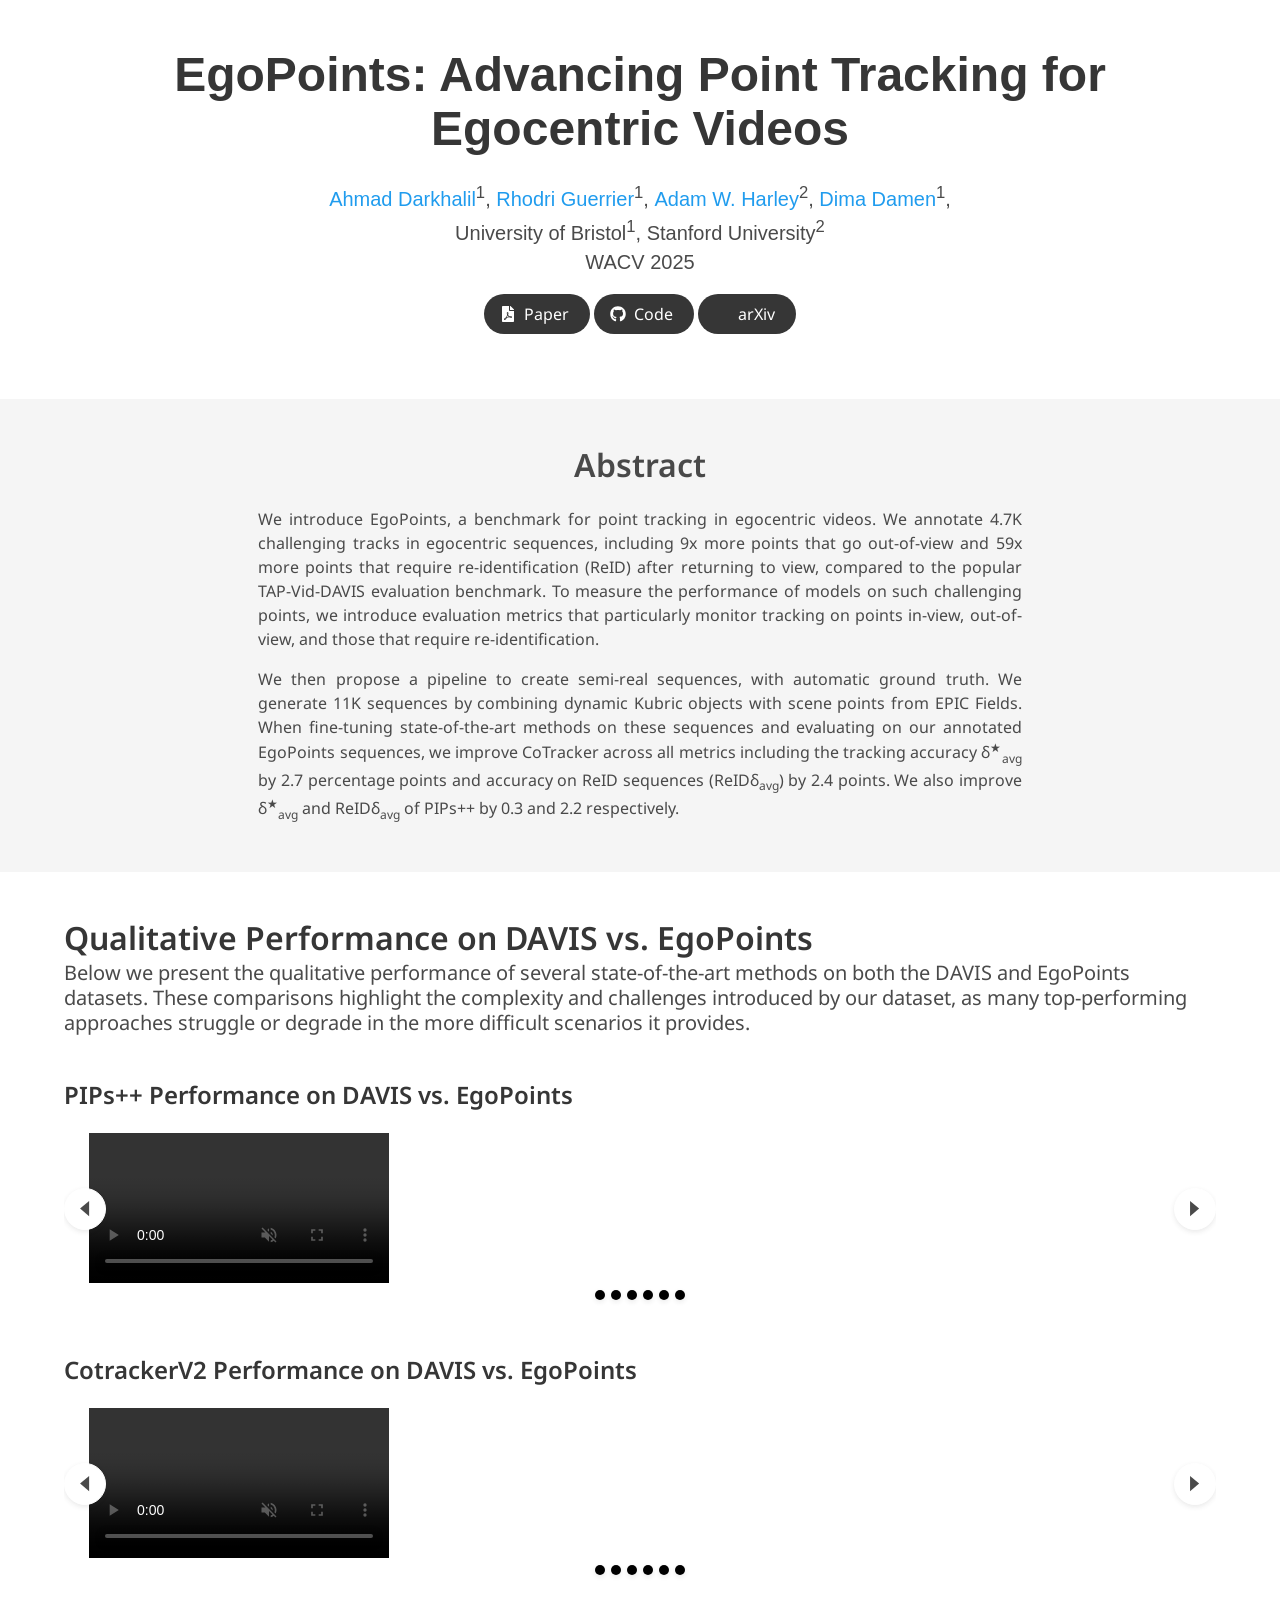
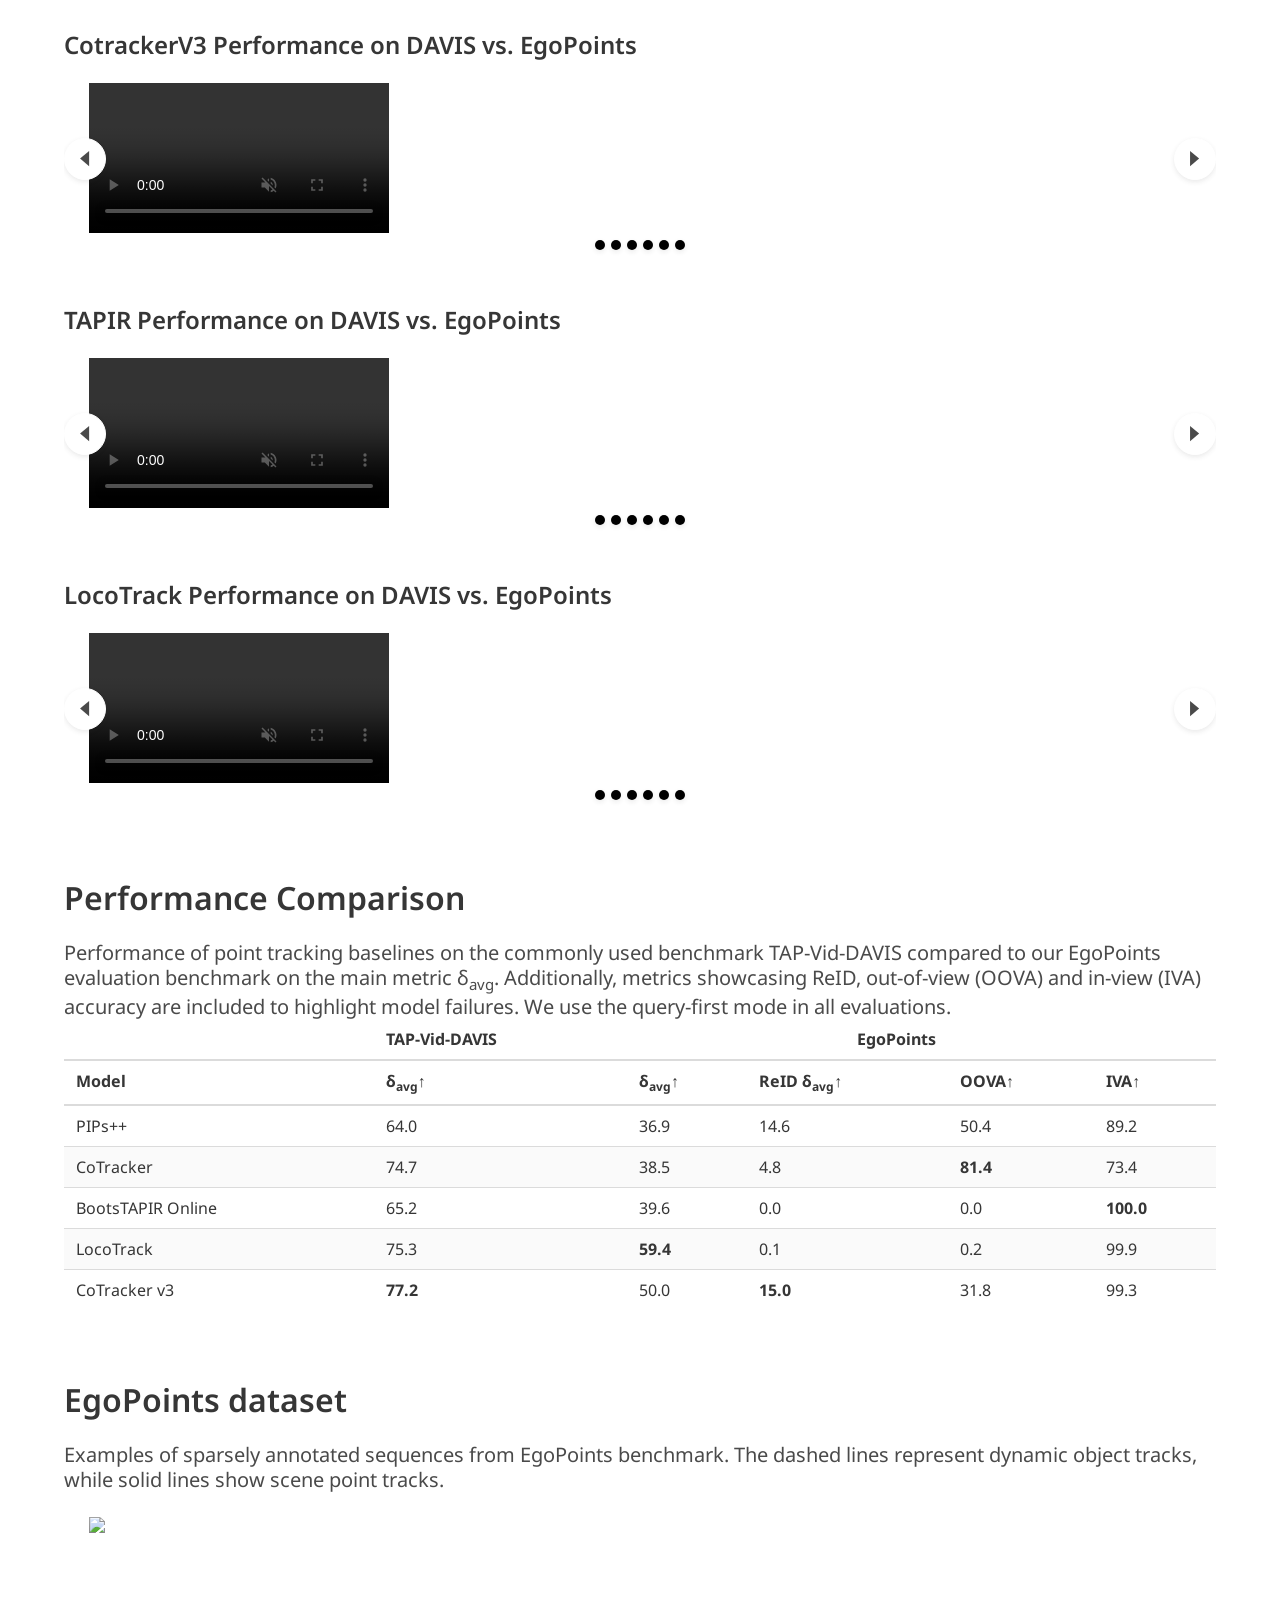
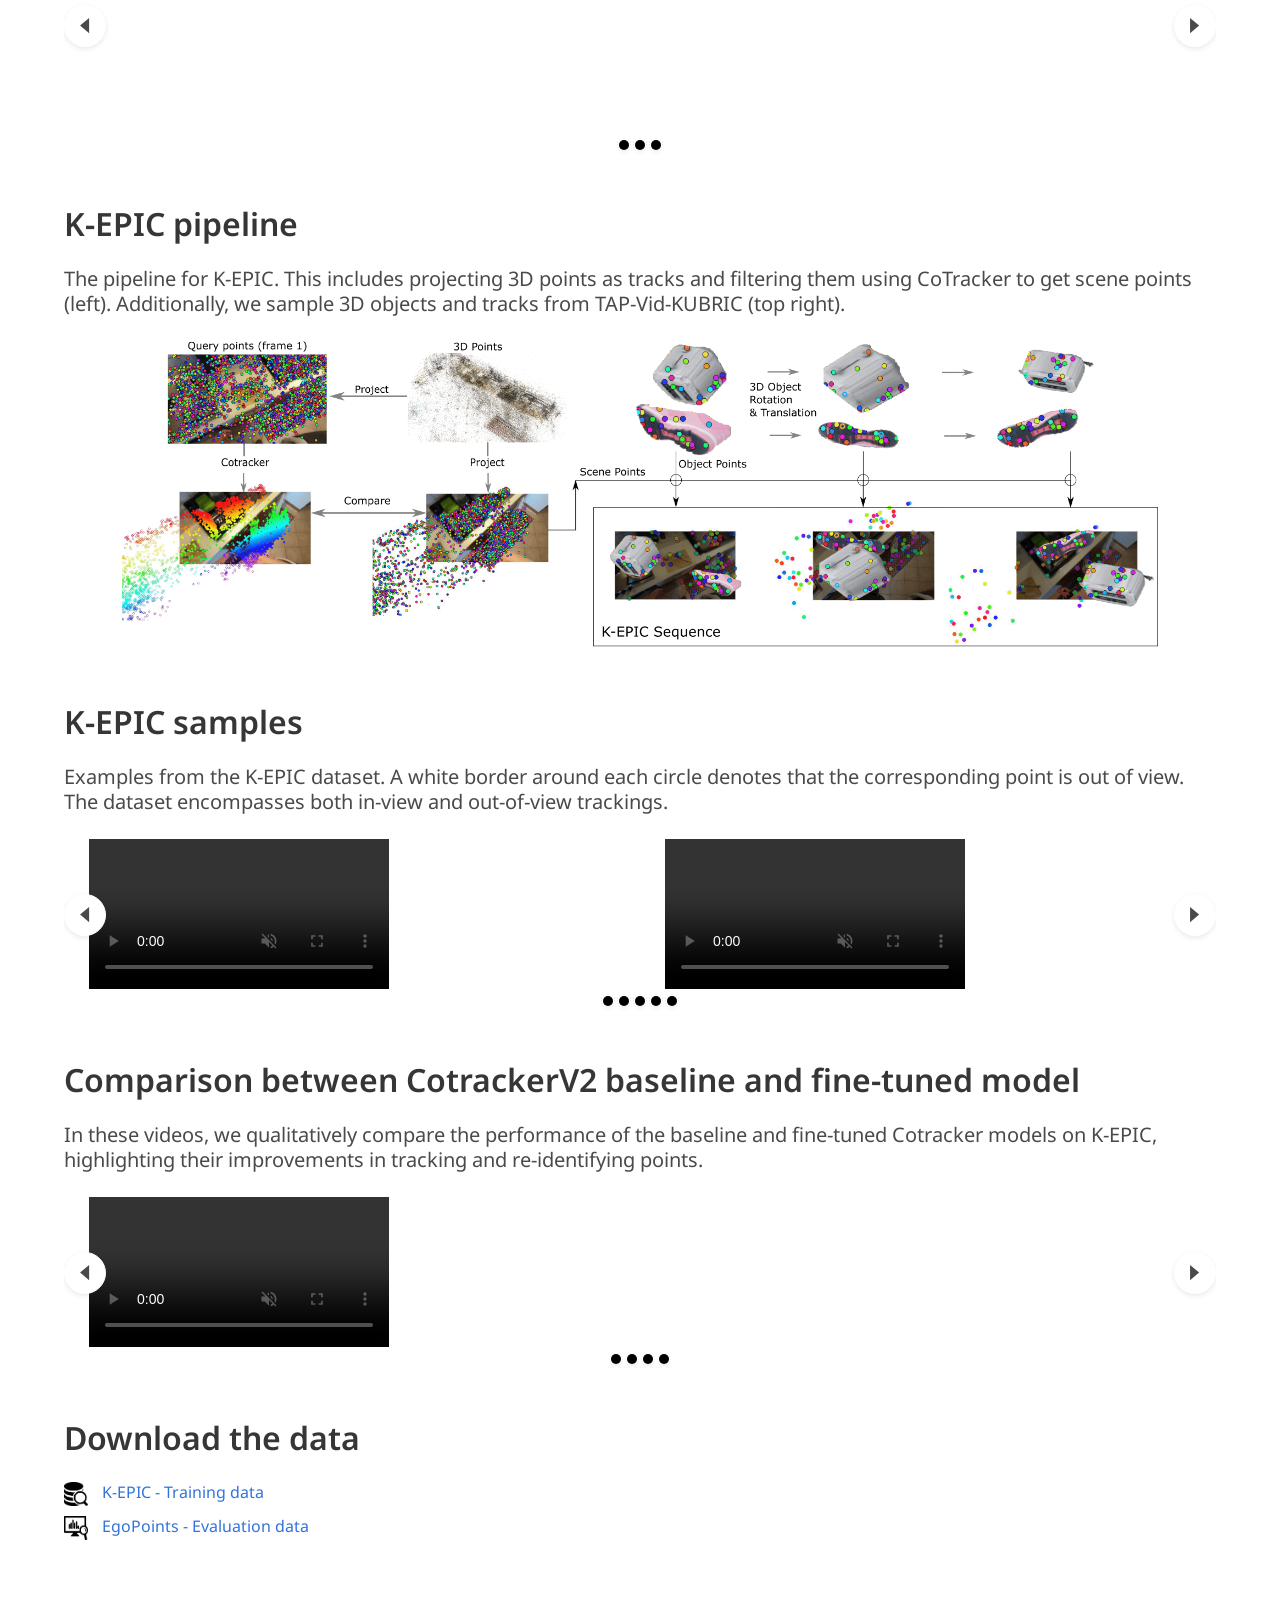
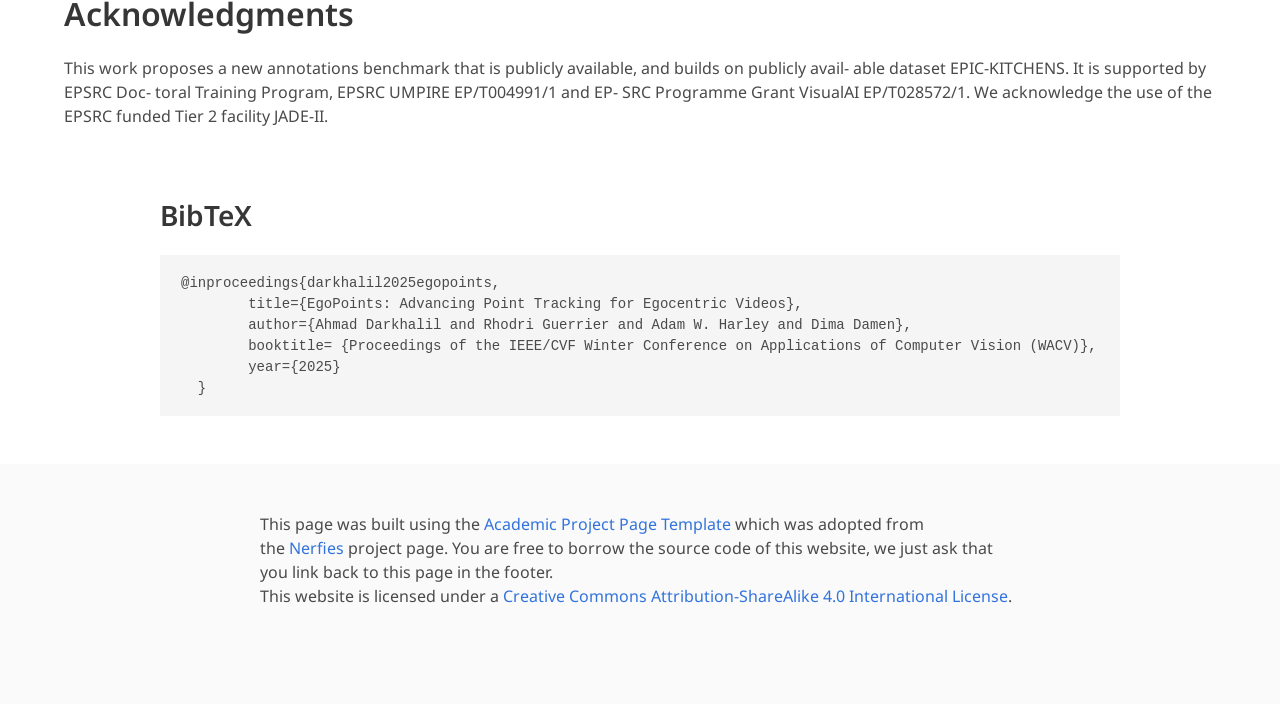
==== EgoPoints/index.html @ 786dda0e "Update index.html" ====
<!DOCTYPE html>
<html>
<head>
  <meta charset="utf-8">
  <!-- Meta tags for social media banners, these should be filled in appropriatly as they are your "business card" -->
  <!-- Replace the content tag with appropriate information -->
  <meta name="description" content="EgoPoints introduces a benchmark for point tracking in egocentric videos with challenging annotations, innovative evaluation metrics, and improved tracking accuracy.">
  <meta property="og:title" content="EgoPoints: Advancing Point Tracking for Egocentric Videos"/>
  <meta property="og:description" content="EgoPoints is a benchmark for point tracking in egocentric videos, featuring 4.7K annotated tracks, 11K semi-real sequences, and performance improvements for state-of-the-art methods."/>
  <meta property="og:url" content="https://ahmaddarkhalil.github.io/EgoPoints/"/>
  <meta property="og:image" content="static/images/figure1.png"/> <!-- Replace with your image URL -->
  
  <!-- Path to banner image, should be in the path listed below. Optimal dimenssions are 1200X630-->
  <meta property="og:image" content="static/image/your_banner_image.png" />
  <meta property="og:image:width" content="1200"/>
  <meta property="og:image:height" content="630"/>


  <meta name="twitter:title" content="TWITTER BANNER TITLE META TAG">
  <meta name="twitter:description" content="TWITTER BANNER DESCRIPTION META TAG">
  <!-- Path to banner image, should be in the path listed below. Optimal dimenssions are 1200X600-->
  <meta name="twitter:image" content="static/images/your_twitter_banner_image.png">
  <meta name="twitter:card" content="summary_large_image">
  <!-- Keywords for your paper to be indexed by-->
  <meta name="keywords" content="KEYWORDS SHOULD BE PLACED HERE">
  <meta name="viewport" content="width=device-width, initial-scale=1">


  <title>EgoPoints: Advancing Point Tracking for Egocentric Videos</title>
  <link rel="icon" type="image/x-icon" href="static/images/icon.png">
  <link href="https://fonts.googleapis.com/css?family=Google+Sans|Noto+Sans|Castoro"
  rel="stylesheet">

  <link rel="stylesheet" href="static/css/bulma.min.css">
  <link rel="stylesheet" href="static/css/bulma-carousel.min.css">
  <link rel="stylesheet" href="static/css/bulma-slider.min.css">
  <link rel="stylesheet" href="static/css/fontawesome.all.min.css">
  <link rel="stylesheet"
  href="https://cdn.jsdelivr.net/gh/jpswalsh/academicons@1/css/academicons.min.css">
  <link rel="stylesheet" href="static/css/index.css">

  <script src="https://ajax.googleapis.com/ajax/libs/jquery/3.5.1/jquery.min.js"></script>
  <script src="https://documentcloud.adobe.com/view-sdk/main.js"></script>
  <script defer src="static/js/fontawesome.all.min.js"></script>
  <script src="static/js/bulma-carousel.min.js"></script>
  <script src="static/js/bulma-slider.min.js"></script>
  <script src="static/js/index.js"></script>
</head>
<body>


  <section class="hero">
    <div class="hero-body">
      <div class="container is-max-desktop">
        <div class="columns is-centered">
          <div class="column has-text-centered">
            <h1 class="title is-1 publication-title">EgoPoints: Advancing Point Tracking for Egocentric Videos</h1>
            <div class="is-size-5 publication-authors">
              <!-- Paper authors -->
              <span class="author-block">
                <a href="https://ahmaddarkhalil.github.io/" target="_blank">Ahmad Darkhalil</a><sup>1</sup>,</span>
                <span class="author-block">
                  <a href="https://github.com/rhodriguerrier" target="_blank">Rhodri Guerrier</a><sup>1</sup>,</span>
                  <span class="author-block">
                    <a href="https://adamharley.com/" target="_blank">Adam W. Harley</a><sup>2</sup>,</span>
                    <span class="author-block">
                      <a href="https://dimadamen.github.io/" target="_blank">Dima Damen</a><sup>1</sup>,</span>
                  </span>
                  </div>

                  <div class="is-size-5 publication-authors">
                    <span class="author-block"> University of Bristol<sup>1</sup>, Stanford University<sup>2</sup> <br>WACV 2025</span>
                  </div>

                  <div class="column has-text-centered">
                    <div class="publication-links">
                         <!-- Arxiv PDF link -->
                      <span class="link-block">
                        <a href="https://arxiv.org/pdf/2412.04592.pdf" target="_blank"
                        class="external-link button is-normal is-rounded is-dark">
                        <span class="icon">
                          <i class="fas fa-file-pdf"></i>
                        </span>
                        <span>Paper</span>
                      </a>
                    </span>


                  <!-- Github link -->
                  <span class="link-block">
                    <a href="https://github.com/AhmadDarKhalil/EgoPoints" target="_blank"
                    class="external-link button is-normal is-rounded is-dark">
                    <span class="icon">
                      <i class="fab fa-github"></i>
                    </span>
                    <span>Code</span>
                  </a>
                </span>

                <!-- ArXiv abstract Link -->
                <span class="link-block">
                  <a href="https://arxiv.org/abs/2412.04592" target="_blank"
                  class="external-link button is-normal is-rounded is-dark">
                  <span class="icon">
                    <i class="ai ai-arxiv"></i>
                  </span>
                  <span>arXiv</span>
                </a>
              </span>
            </div>
          </div>
        </div>
      </div>
    </div>
  </div>
</section>



<!-- Paper abstract -->
<section class="section hero is-light">
  <div class="container is-max-desktop">

    <div class="columns is-centered has-text-centered">
      <div class="column is-four-fifths">
        <h2 class="title is-3">Abstract</h2>
        <div class="content has-text-justified">
          <p>
            We introduce EgoPoints, a benchmark for point tracking in egocentric videos. We annotate 4.7K challenging tracks in egocentric sequences, including 9x more points that go out-of-view and 59x more points that require re-identification (ReID) after returning to view, compared to the popular TAP-Vid-DAVIS evaluation benchmark. To measure the performance of models on such challenging points, we introduce evaluation metrics that particularly monitor tracking on points in-view, out-of-view, and those that require re-identification.
        </p>
        <p>
            We then propose a pipeline to create semi-real sequences, with automatic ground truth. We generate 11K sequences by combining dynamic Kubric objects with scene points from EPIC Fields. When fine-tuning state-of-the-art methods on these sequences and evaluating on our annotated EgoPoints sequences, we improve CoTracker across all metrics including the tracking accuracy δ<sup>★</sup><sub>avg</sub> by 2.7 percentage points and accuracy on ReID sequences (ReIDδ<sub>avg</sub>) by 2.4 points. We also improve δ<sup>★</sup><sub>avg</sub> and ReIDδ<sub>avg</sub> of PIPs++ by 0.3 and 2.2 respectively.
        </p>
        </div>
      </div>
    </div>
  </div>
</section>
<!-- End paper abstract -->



<!-- Introduction Section -->
<section class="section" style="margin-bottom: -2%;">
  <div class="container">
    <h1 class="title is-3">Qualitative Performance on DAVIS vs. EgoPoints</h1>
    <p class="subtitle">
      Below we present the qualitative performance of several state-of-the-art methods on both the DAVIS and EgoPoints datasets. 
      These comparisons highlight the complexity and challenges introduced by our dataset, as many top-performing approaches 
      struggle or degrade in the more difficult scenarios it provides.
    </p>
  </div>
</section>


<!-- PIPs++ Subsection -->
<section class="hero is-small">
  <div class="hero-body">
    <div class="container">
      <h2 class="title is-4 " style="margin-bottom: 0px;">PIPs++ Performance on DAVIS vs. EgoPoints</h2>
      <div id="pips-carousel" class="carousel results-carousel">
        <div class="item">
          <video id="pips-video2" autoplay controls muted loop>
            <source src="static/videos/davis_vs_cotracker/pips2/blackswan_vs_P02_107_start_4511_end_4858_compressed.mp4" type="video/mp4">
          </video>
        </div>
        <div class="item">
          <video id="pips-video3" autoplay controls muted loop>
            <source src="static/videos/davis_vs_cotracker/pips2/car-roundabout_vs_P03_101_start_8862_end_9234_compressed.mp4" type="video/mp4">
          </video>
        </div>
        <div class="item">
          <video id="pips-video4" autoplay controls muted loop>
            <source src="static/videos/davis_vs_cotracker/pips2/cows_vs_P04_04_start_44043_end_44279_compressed.mp4" type="video/mp4">
          </video>
        </div>
        <div class="item">
          <video id="pips-video5" autoplay controls muted loop>
            <source src="static/videos/davis_vs_cotracker/pips2/dog_vs_P08_09_start_3541_end_3968_compressed.mp4" type="video/mp4">
          </video>
        </div>
        <div class="item">
          <video id="pips-video6" autoplay controls muted loop>
            <source src="static/videos/davis_vs_cotracker/pips2/loading_vs_P10_04_start_128680_end_128946_compressed.mp4" type="video/mp4">
          </video>
        </div>
        <div class="item">
          <video id="pips-video1" autoplay controls muted loop>
            <source src="static/videos/davis_vs_cotracker/pips2/bike-packing_vs_P01_09_start_162985_end_163455_compressed.mp4" type="video/mp4">
          </video>
        </div>
      </div>
    </div>
  </div>
</section>

<!-- CotrackerV2 Subsection -->
<section class="hero is-small">
  <div class="hero-body">
    <div class="container">
      <h2 class="title is-4" style="margin-bottom: 0px;">CotrackerV2 Performance on DAVIS vs. EgoPoints</h2>
      <div id="cotracker2-carousel" class="carousel results-carousel">
        <div class="item">
          <video id="cotracker2-video2" autoplay controls muted loop>
            <source src="static/videos/davis_vs_cotracker/cotracker2/blackswan_vs_P02_107_start_4511_end_4858_compressed.mp4" type="video/mp4">
          </video>
        </div>
        <div class="item">
          <video id="cotracker2-video3" autoplay controls muted loop>
            <source src="static/videos/davis_vs_cotracker/cotracker2/car-roundabout_vs_P03_101_start_8862_end_9234_compressed.mp4" type="video/mp4">
          </video>
        </div>
        <div class="item">
          <video id="cotracker2-video4" autoplay controls muted loop>
            <source src="static/videos/davis_vs_cotracker/cotracker2/cows_vs_P04_04_start_44043_end_44279_compressed.mp4" type="video/mp4">
          </video>
        </div>
        <div class="item">
          <video id="cotracker2-video5" autoplay controls muted loop>
            <source src="static/videos/davis_vs_cotracker/cotracker2/dog_vs_P08_09_start_3541_end_3968_compressed.mp4" type="video/mp4">
          </video>
        </div>
        <div class="item">
          <video id="cotracker2-video6" autoplay controls muted loop>
            <source src="static/videos/davis_vs_cotracker/cotracker2/loading_vs_P10_04_start_128680_end_128946_compressed.mp4" type="video/mp4">
          </video>
        </div>
        <div class="item">
          <video id="cotracker2-video1" autoplay controls muted loop>
            <source src="static/videos/davis_vs_cotracker/cotracker2/bike-packing_vs_P01_09_start_162985_end_163455_compressed.mp4" type="video/mp4">
          </video>
        </div>
      </div>
    </div>
  </div>
</section>

<!-- CotrackerV3 Subsection -->
<section class="hero is-small">
  <div class="hero-body">
    <div class="container">
      <h2 class="title is-4" style="margin-bottom: 0px;">CotrackerV3 Performance on DAVIS vs. EgoPoints</h2>
      <div id="cotracker3-carousel" class="carousel results-carousel">
        <div class="item">
          <video id="cotracker3-video2" autoplay controls muted loop>
            <source src="static/videos/davis_vs_cotracker/cotracker3/blackswan_vs_P02_107_start_4511_end_4858_compressed.mp4" type="video/mp4">
          </video>
        </div>
        <div class="item">
          <video id="cotracker3-video3" autoplay controls muted loop>
            <source src="static/videos/davis_vs_cotracker/cotracker3/car-roundabout_vs_P03_101_start_8862_end_9234_compressed.mp4" type="video/mp4">
          </video>
        </div>
        <div class="item">
          <video id="cotracker3-video4" autoplay controls muted loop>
            <source src="static/videos/davis_vs_cotracker/cotracker3/cows_vs_P04_04_start_44043_end_44279_compressed.mp4" type="video/mp4">
          </video>
        </div>
        <div class="item">
          <video id="cotracker3-video5" autoplay controls muted loop>
            <source src="static/videos/davis_vs_cotracker/cotracker3/dog_vs_P08_09_start_3541_end_3968_compressed.mp4" type="video/mp4">
          </video>
        </div>
        <div class="item">
          <video id="cotracker3-video6" autoplay controls muted loop>
            <source src="static/videos/davis_vs_cotracker/cotracker3/loading_vs_P10_04_start_128680_end_128946_compressed.mp4" type="video/mp4">
          </video>
        </div>
        <div class="item">
          <video id="cotracker3-video1" autoplay controls muted loop>
            <source src="static/videos/davis_vs_cotracker/cotracker3/bike-packing_vs_P01_09_start_162985_end_163455_compressed.mp4" type="video/mp4">
          </video>
        </div>
      </div>
    </div>
  </div>
</section>

<!-- TAPIR Subsection -->
<section class="hero is-small">
  <div class="hero-body">
    <div class="container">
      <h2 class="title is-4" style="margin-bottom: 0px;">TAPIR Performance on DAVIS vs. EgoPoints</h2>
      <div id="tapir-carousel" class="carousel results-carousel">
        <div class="item">
          <video id="tapir-video2" autoplay controls muted loop>
            <source src="static/videos/davis_vs_cotracker/tapir/blackswan_vs_P02_107_start_4511_end_4858_compressed.mp4" type="video/mp4">
          </video>
        </div>
        <div class="item">
          <video id="tapir-video3" autoplay controls muted loop>
            <source src="static/videos/davis_vs_cotracker/tapir/car-roundabout_vs_P03_101_start_8862_end_9234_compressed.mp4" type="video/mp4">
          </video>
        </div>
        <div class="item">
          <video id="tapir-video4" autoplay controls muted loop>
            <source src="static/videos/davis_vs_cotracker/tapir/cows_vs_P04_04_start_44043_end_44279_compressed.mp4" type="video/mp4">
          </video>
        </div>
        <div class="item">
          <video id="tapir-video5" autoplay controls muted loop>
            <source src="static/videos/davis_vs_cotracker/tapir/dog_vs_P08_09_start_3541_end_3968_compressed.mp4" type="video/mp4">
          </video>
        </div>
        <div class="item">
          <video id="tapir-video6" autoplay controls muted loop>
            <source src="static/videos/davis_vs_cotracker/tapir/loading_vs_P10_04_start_128680_end_128946_compressed.mp4" type="video/mp4">
          </video>
        </div>
        <div class="item">
          <video id="tapir-video1" autoplay controls muted loop>
            <source src="static/videos/davis_vs_cotracker/tapir/bike-packing_vs_P01_09_start_162985_end_163455_compressed.mp4" type="video/mp4">
          </video>
        </div>
      </div>
    </div>
  </div>
</section>

<!-- LocoTrack Subsection -->
<section class="hero is-small">
  <div class="hero-body">
    <div class="container">
      <h2 class="title is-4" style="margin-bottom: 0px;">LocoTrack Performance on DAVIS vs. EgoPoints</h2>
      <div id="locotrack-carousel" class="carousel results-carousel">
        <div class="item">
          <video id="locotrack-video2" autoplay controls muted loop>
            <source src="static/videos/davis_vs_cotracker/locotrack/blackswan_vs_P02_107_start_4511_end_4858_compressed.mp4" type="video/mp4">
          </video>
        </div>
        <div class="item">
          <video id="locotrack-video3" autoplay controls muted loop>
            <source src="static/videos/davis_vs_cotracker/locotrack/car-roundabout_vs_P03_101_start_8862_end_9234_compressed.mp4" type="video/mp4">
          </video>
        </div>
        <div class="item">
          <video id="locotrack-video4" autoplay controls muted loop>
            <source src="static/videos/davis_vs_cotracker/locotrack/cows_vs_P04_04_start_44043_end_44279_compressed.mp4" type="video/mp4">
          </video>
        </div>
        <div class="item">
          <video id="locotrack-video5" autoplay controls muted loop>
            <source src="static/videos/davis_vs_cotracker/locotrack/dog_vs_P08_09_start_3541_end_3968_compressed.mp4" type="video/mp4">
          </video>
        </div>
        <div class="item">
          <video id="locotrack-video6" autoplay controls muted loop>
            <source src="static/videos/davis_vs_cotracker/locotrack/loading_vs_P10_04_start_128680_end_128946_compressed.mp4" type="video/mp4">
          </video>
        </div>
        <div class="item">
          <video id="locotrack-video1" autoplay controls muted loop>
            <source src="static/videos/davis_vs_cotracker/locotrack/bike-packing_vs_P01_09_start_162985_end_163455_compressed.mp4" type="video/mp4">
          </video>
        </div>
      </div>
    </div>
  </div>
</section>



<!-- Performance Table Section -->
<section class="section is-small">
  <div class="container is-four-fifths">
    <h2 class="title is-3">Performance Comparison</h2>
    <h5 class="subtitle has-text-centered" style="
    width: 100%;
    margin: auto;
    text-align: left !important"> 
          Performance of point tracking baselines on the commonly used benchmark TAP-Vid-DAVIS compared to our 
          EgoPoints evaluation benchmark on the main metric δ<sub>avg</sub>. Additionally, metrics showcasing ReID, 
          out-of-view (OOVA) and in-view (IVA) accuracy are included to highlight model failures. We use the 
          query-first mode in all evaluations.
  </h5>
    <div class="content">
      <table class="table is-striped is-hoverable is-fullwidth">

        <thead>
          <tr>
            <th></th>
            <th>TAP-Vid-DAVIS</th>
            <th colspan="4" style="padding-left:20%;">EgoPoints</th>
          </tr>
          <tr>
            <th>Model</th>
            <th>δ<sub>avg</sub>↑</th>
            <th>δ<sub>avg</sub>↑</th>
            <th>ReID δ<sub>avg</sub>↑</th>
            <th>OOVA↑</th>
            <th>IVA↑</th>
          </tr>
        </thead>
        <tbody>
          <tr>
            <td>PIPs++</td>
            <td>64.0</td>
            <td>36.9</td>
            <td>14.6</td>
            <td>50.4</td>
            <td>89.2</td>
          </tr>
          <tr>
            <td>CoTracker</td>
            <td>74.7</td>
            <td>38.5</td>
            <td>4.8</td>
            <td><strong>81.4</strong></td>
            <td>73.4</td>
          </tr>
          <tr>
            <td>BootsTAPIR Online</td>
            <td>65.2</td>
            <td>39.6</td>
            <td>0.0</td>
            <td>0.0</td>
            <td><strong>100.0</strong></td>
          </tr>
          <tr>
            <td>LocoTrack</td>
            <td>75.3</td>
            <td><strong>59.4</strong></td>
            <td>0.1</td>
            <td>0.2</td>
            <td>99.9</td>
          </tr>
          <tr>
            <td>CoTracker v3</td>
            <td><strong>77.2</strong></td>
            <td>50.0</td>
            <td><strong>15.0</strong></td>
            <td>31.8</td>
            <td>99.3</td>
          </tr>
        </tbody>
      </table>
    </div>
  </div>
</section>
<!-- End Performance Table Section -->



<!-- Image carousel -->
<section class="hero is-small">
  <div class="hero-body">
    <div class="container">
      <h2 class="title is-3">EgoPoints dataset </h2>
      <h2 class="subtitle has-text-centered" style="
      width: 100%;
      margin: auto;
      text-align: left !important"> 
          Examples of sparsely annotated sequences from EgoPoints benchmark. The dashed lines represent dynamic object tracks, while solid lines show scene point tracks.
      </h2>

      <div id="results-carousel" class="carousel4 results-carousel">
       <div class="item">
        <!-- Your image here -->
        <img src="static/images/figure_example_annotations_dashed1.png" alt="MY ALT TEXT"/>
      </div>
      <div class="item">
        <!-- Your image here -->
        <img src="static/images/figure_example_annotations_dashed2.png" alt="MY ALT TEXT"/>

      </div>
      <div class="item">
        <!-- Your image here -->
        <img src="static/images/figure_example_annotations_dashed3.png" alt="MY ALT TEXT"/>

     </div>
  </div>
</div>
</div>
</section>
<!-- End image carousel -->


<!-- Image carousel -->
<section class="hero is-small ">
  <div class="hero-body">
    <div class="container">
          <!-- Your image here -->
          <h2 class="title is-3">K-EPIC pipeline </h2>
          <h2 class="subtitle has-text-centered" style="
          width: 100%;
          margin: auto;
          text-align: left !important"> 
          The pipeline for K-EPIC. This includes projecting 3D points as tracks and filtering them using CoTracker to get scene points (left). Additionally, we sample 3D objects and tracks from TAP-Vid-KUBRIC (top right). 

        </h2>
          <img src="static/images/kepic_pipeline_v2-min.png" alt="MY ALT TEXT" style="display: block; margin: 2% auto auto auto ;" width="90%">

    </div>
  </div>        
</section>
<!-- End image carousel -->

<!-- Video carousel -->
<section class="hero is-small">
  <div class="hero-body">
    <div class="container">
      <h2 class="title is-3">K-EPIC samples</h2>
      <h2 class="subtitle has-text-centered" style="
      width: 100%;
      margin: auto;
      text-align: left !important"> 
      Examples from the K-EPIC dataset. A white border around each circle denotes that the corresponding point is out of view. The dataset encompasses both in-view and out-of-view trackings.
    </h2>
      <div id="results-carousel" class="carousel2 results-carousel">
        <div class="item item-video2">
          <video poster="" id="video2" autoplay controls muted loop height="100%">
            <!-- Your video file here -->
            <source src="static/videos/kepic/0124_P01_105_24717_24749_projected_3d_converted.mp4"
            type="video/mp4">
          </video>
        </div>
        <div class="item item-video3">
          <video poster="" id="video3" autoplay controls muted loop height="100%">\
            <!-- Your video file here -->
            <source src="static/videos/kepic/1129_P06_111_31661_31693_projected_3d_converted.mp4"
            type="video/mp4">
          </video>
        </div>
        <div class="item item-video4">
          <video poster="" id="video4" autoplay controls muted loop height="100%">\
            <!-- Your video file here -->
            <source src="static/videos/kepic/5629_P35_102_31178_31210_projected_3d_converted.mp4"
            type="video/mp4">
          </video>
        </div>
        <div class="item item-video5">
          <video poster="" id="video5" autoplay controls muted loop height="100%">\
            <!-- Your video file here -->
            <source src="static/videos/kepic/5630_P35_102_31211_31243_projected_3d_converted.mp4"
            type="video/mp4">
          </video>
        </div>
        <div class="item item-video6">
          <video poster="" id="video6" autoplay controls muted loop height="100%">\
            <!-- Your video file here -->
            <source src="static/videos/kepic/9846_P22_112_2195_2227_projected_3d_converted.mp4"
            type="video/mp4">
          </video>
        </div>
      </div>
    </div>
  </div>
</section>
<!-- End video carousel -->


<!-- Video carousel -->
<section class="hero is-small">
  <div class="hero-body">
    <div class="container">
      <h2 class="title is-3">Comparison between CotrackerV2 baseline and fine-tuned model</h2>
      <h2 class="subtitle has-text-centered" style="
      width: 100%;
      margin: auto;
      text-align: left !important"> 
      In these videos, we qualitatively compare the performance of the baseline and fine-tuned Cotracker models on K-EPIC, highlighting their improvements in tracking and re-identifying points.
      <div id="results-carousel" class="carousel3 results-carousel">
        <div class="item item-video2">
          <video poster="" id="video2" autoplay controls muted loop height="100%">
            <!-- Your video file here -->
            <source src="static/videos/baseline_vs_finetuned/processed_0_P25_101_from_5-22_to_5-24_dense.mp4"
            type="video/mp4">
          </video>
        </div>
        <div class="item item-video3">
          <video poster="" id="video3" autoplay controls muted loop height="100%">\
            <!-- Your video file here -->
            <source src="static/videos/baseline_vs_finetuned/processed_1_P25_107_start_97970_end_98300_dense.mp4"
            type="video/mp4">
          </video>
        </div>
        <div class="item item-video4">
          <video poster="" id="video4" autoplay controls muted loop height="100%">\
            <!-- Your video file here -->
            <source src="static/videos/baseline_vs_finetuned/processed_2_P03_112_start_2496_end_2697_dense.mp4"
            type="video/mp4">
          </video>
        </div>
        <div class="item item-video5">
          <video poster="" id="video5" autoplay controls muted loop height="100%">\
            <!-- Your video file here -->
            <source src="static/videos/baseline_vs_finetuned/processed_3_P04_03_start_4019_end_4147_dense.mp4"
            type="video/mp4">
          </video>
        </div>
      </div>
    </div>
  </div>
</section>
<!-- End video carousel -->



<!-- Image carousel -->
<section class="hero is-small">
  <div class="hero-body">
    <div class="container">
          <!-- Your image here -->
          <h2 class="title is-3">Download the data </h2>
          <a href="https://www.dropbox.com/scl/fo/tfvctluqu3cr17jr6q0td/AA6h6GlV-x6QeuupmeLejzA?rlkey=r0q12vbi6wour6qsteklivb6p&st=1e4b4dnn&dl=0" target="_blank" class="link-container">
            <img src="static/images/training.png" alt="Training Data" class="link-icon"> K-EPIC - Training data
          </a>
          <a href="https://www.dropbox.com/scl/fo/tfvctluqu3cr17jr6q0td/AA6h6GlV-x6QeuupmeLejzA?rlkey=r0q12vbi6wour6qsteklivb6p&st=1e4b4dnn&dl=0" target="_blank" class="link-container">
            <img src="static/images/evaluation.png" alt="Evaluation Data" class="link-icon"> EgoPoints - Evaluation data
          </a>
          
    </div>
  </div>        
</section>
<!-- End image carousel -->


<!-- Image carousel -->
<section class="hero is-small">
  <div class="hero-body">
    <div class="container">
          <!-- Your image here -->
          <h2 class="title is-3">Acknowledgments </h2>
          <p>This work proposes a new annotations
            benchmark that is publicly available, and builds on publicly avail-
            able dataset EPIC-KITCHENS. It is supported by EPSRC Doc-
            toral Training Program, EPSRC UMPIRE EP/T004991/1 and EP-
            SRC Programme Grant VisualAI EP/T028572/1. We acknowledge
            the use of the EPSRC funded Tier 2 facility JADE-II.</p>
          
    </div>
  </div>        
</section>
<!-- End image carousel -->







<!--BibTex citation -->
  <section class="section" id="BibTeX">
    <div class="container is-max-desktop content">
      <h2 class="title">BibTeX</h2>
      <pre><code>@inproceedings{darkhalil2025egopoints,
        title={EgoPoints: Advancing Point Tracking for Egocentric Videos}, 
        author={Ahmad Darkhalil and Rhodri Guerrier and Adam W. Harley and Dima Damen},
        booktitle= {Proceedings of the IEEE/CVF Winter Conference on Applications of Computer Vision (WACV)},
        year={2025}
  }</code></pre>
    </div>
</section>
<!--End BibTex citation -->


  <footer class="footer">
  <div class="container">
    <div class="columns is-centered">
      <div class="column is-8">
        <div class="content">

          <p>
            This page was built using the <a href="https://github.com/eliahuhorwitz/Academic-project-page-template" target="_blank">Academic Project Page Template</a> which was adopted from the <a href="https://nerfies.github.io" target="_blank">Nerfies</a> project page.
            You are free to borrow the source code of this website, we just ask that you link back to this page in the footer. <br> This website is licensed under a <a rel="license"  href="http://creativecommons.org/licenses/by-sa/4.0/" target="_blank">Creative
            Commons Attribution-ShareAlike 4.0 International License</a>.
          </p>

        </div>
      </div>
    </div>
  </div>
</footer>

<!-- Statcounter tracking code -->
  
<!-- You can add a tracker to track page visits by creating an account at statcounter.com -->

    <!-- End of Statcounter Code -->

  </body>
  </html>
---- EgoPoints/static/css/index.css ----
body {
  font-family: 'Noto Sans', sans-serif;
}


.footer .icon-link {
    font-size: 25px;
    color: #000;
}

.link-block a {
    margin-top: 5px;
    margin-bottom: 5px;
}

.dnerf {
  font-variant: small-caps;
}


.teaser .hero-body {
  padding-top: 0;
  padding-bottom: 3rem;
}

.teaser {
  font-family: 'Google Sans', sans-serif;
}


.publication-title {
}

.publication-banner {
  max-height: parent;

}

.publication-banner video {
  position: relative;
  left: auto;
  top: auto;
  transform: none;
  object-fit: fit;
}

.publication-header .hero-body {
}

.publication-title {
    font-family: 'Google Sans', sans-serif;
}

.publication-authors {
    font-family: 'Google Sans', sans-serif;
}

.publication-venue {
    color: #555;
    width: fit-content;
    font-weight: bold;
}

.publication-awards {
    color: #ff3860;
    width: fit-content;
    font-weight: bolder;
}

.publication-authors {
}

.publication-authors a {
   color: hsl(204, 86%, 53%) !important;
}

.publication-authors a:hover {
    text-decoration: underline;
}

.author-block {
  display: inline-block;
}

.publication-banner img {
}

.publication-authors {
  /*color: #4286f4;*/
}

.publication-video {
    position: relative;
    width: 100%;
    height: 0;
    padding-bottom: 56.25%;

    overflow: hidden;
    border-radius: 10px !important;
}

.publication-video iframe {
    position: absolute;
    top: 0;
    left: 0;
    width: 100%;
    height: 100%;
}

.publication-body img {
}

.results-carousel {
  overflow: hidden;
}

.results-carousel .item {
  margin: 5px;
  overflow: hidden;
  padding: 20px;
  font-size: 0;
}

.results-carousel video {
  margin: 0;
}

.slider-pagination .slider-page {
  background: #000000;
}

.eql-cntrb { 
  font-size: smaller;
}

.link-container {
  display: block;
  margin-bottom: 8px; /* Adjust this value to control spacing */
}
.link-icon {
  width: 24px;
  height: 24px;
  vertical-align: middle;
  margin-right: 10px;
}
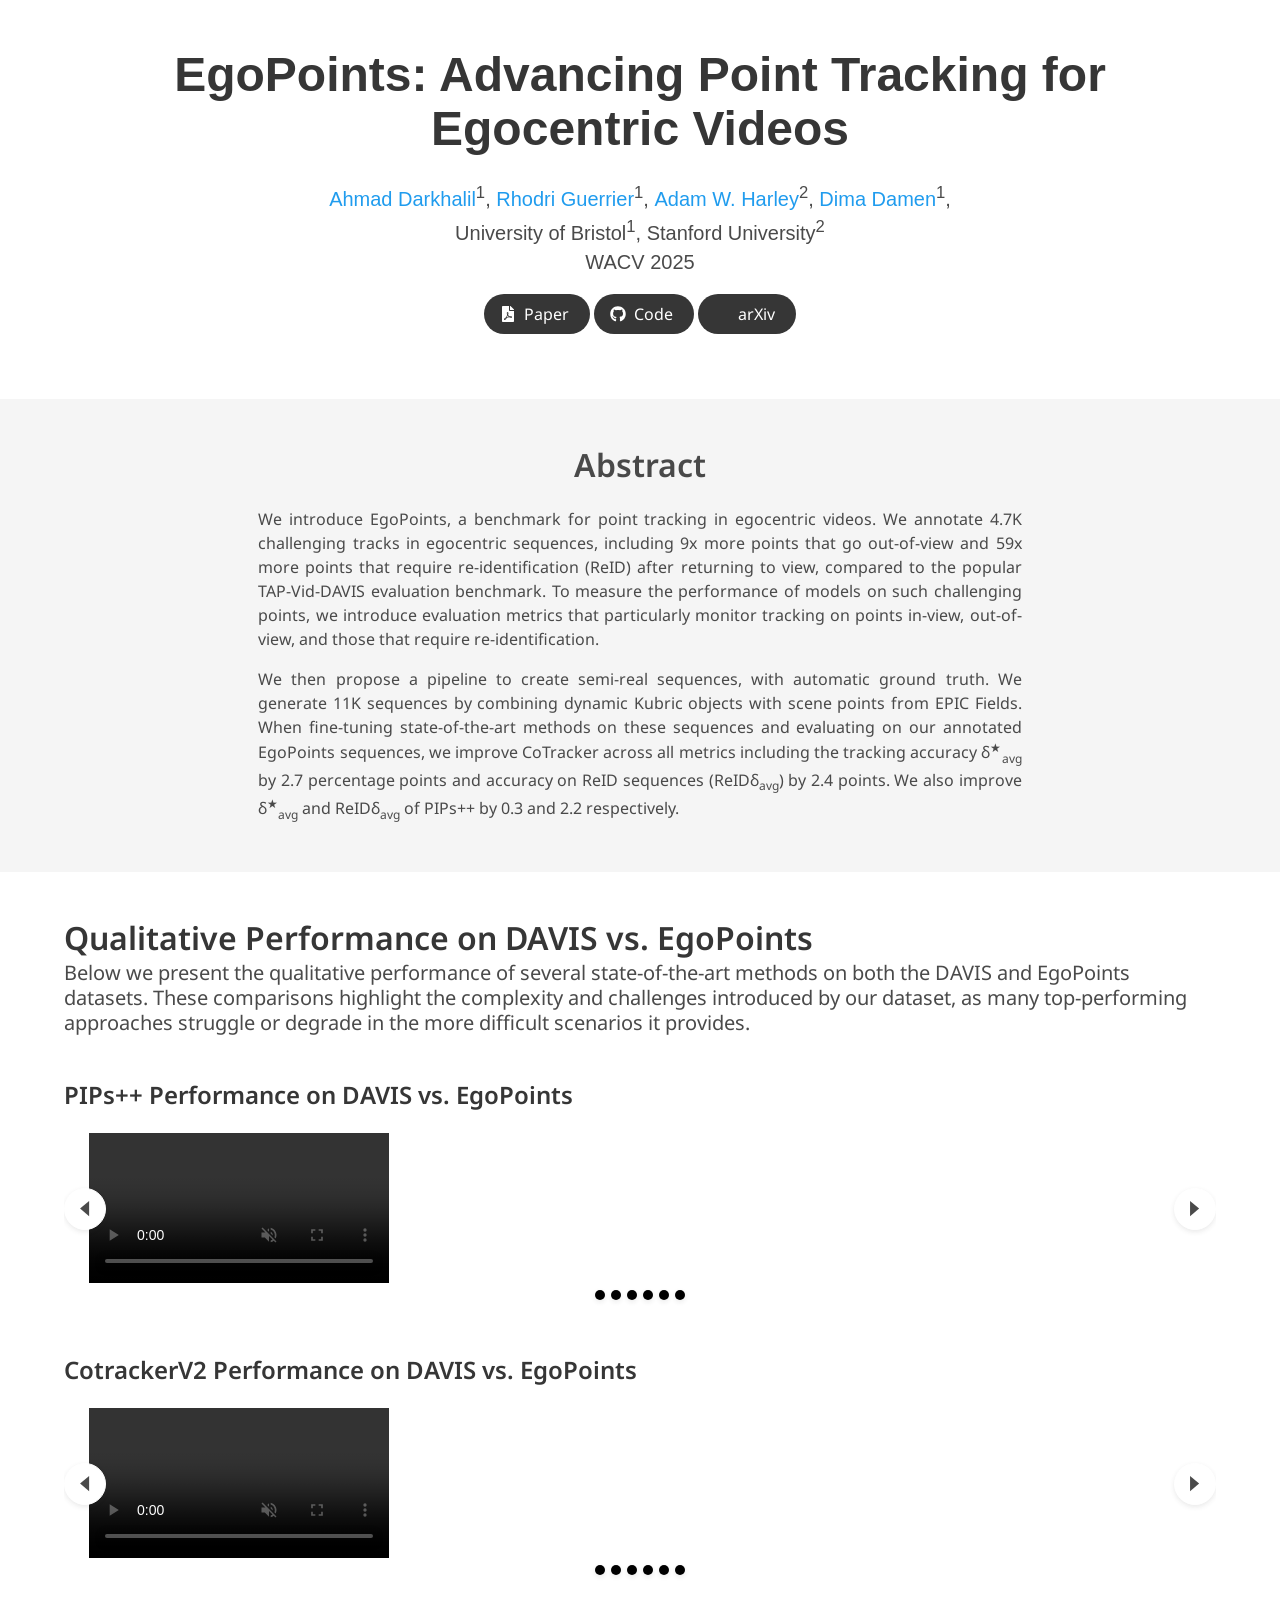
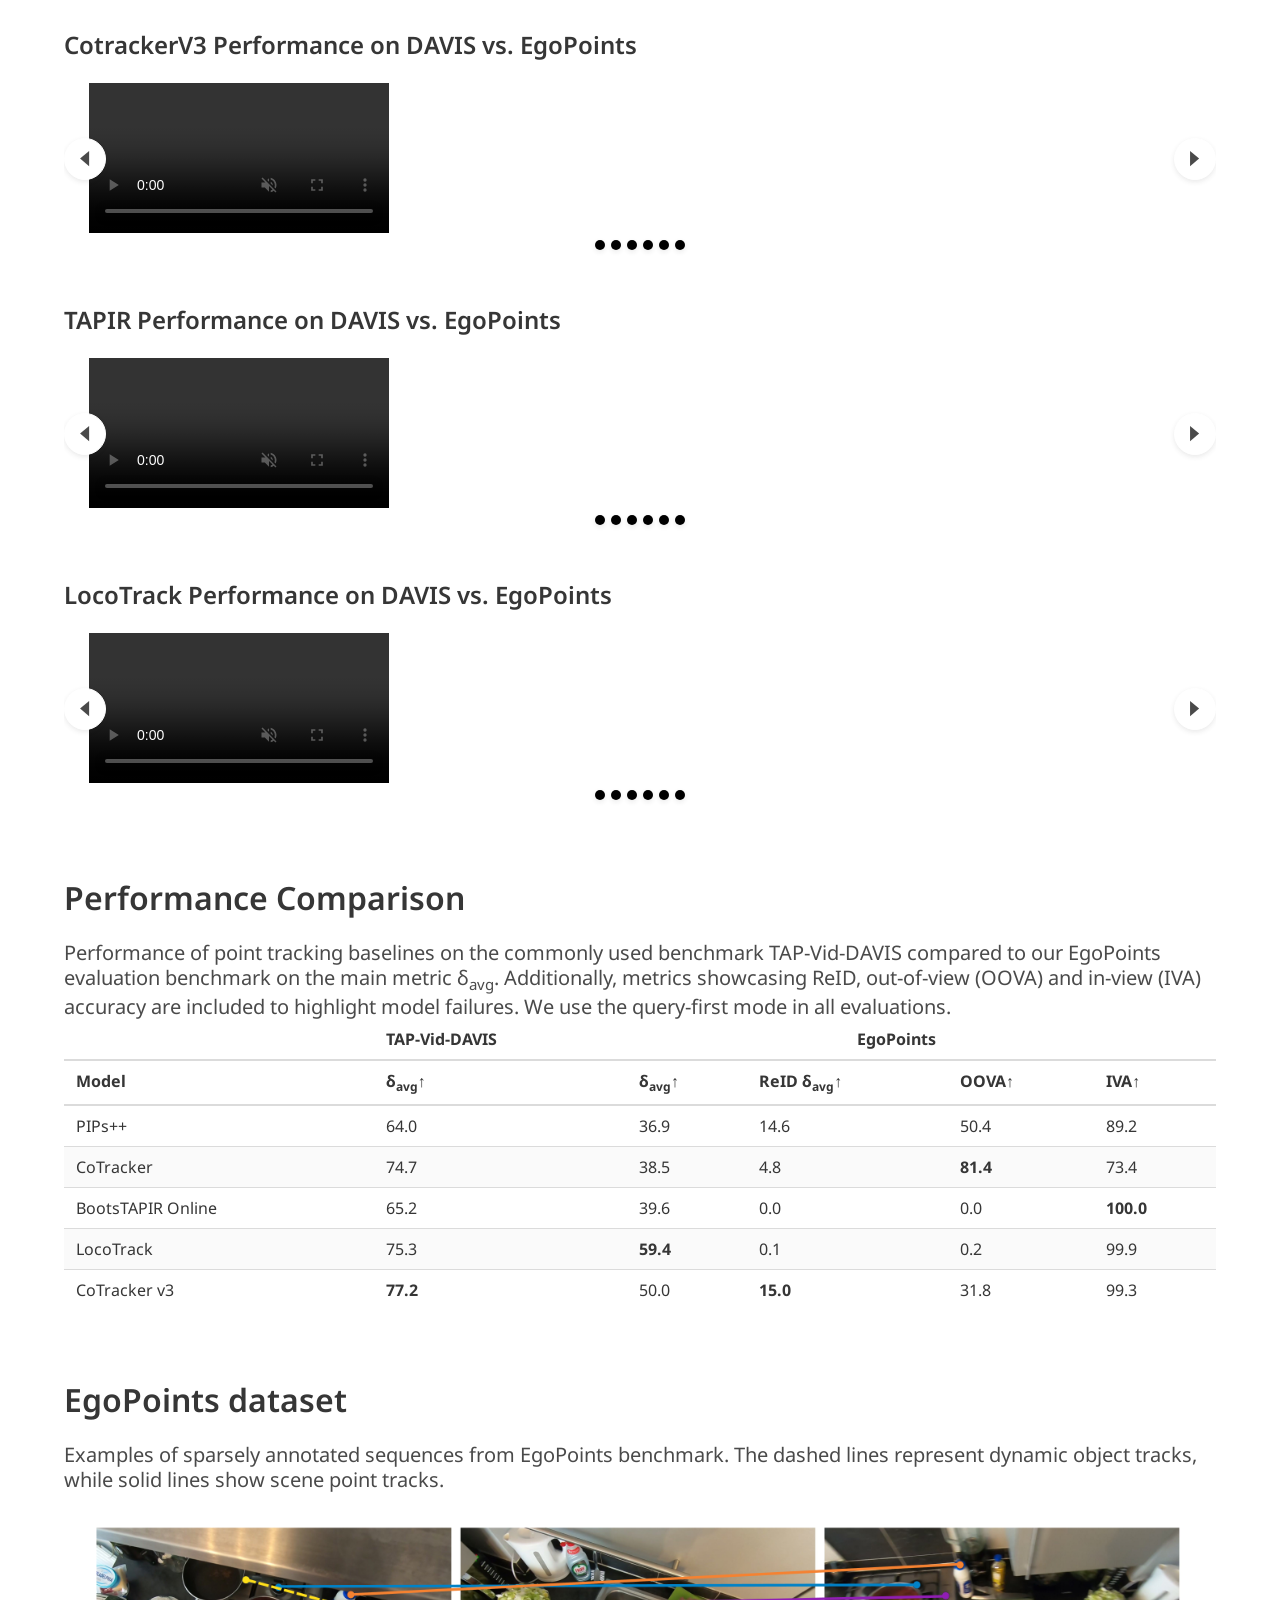
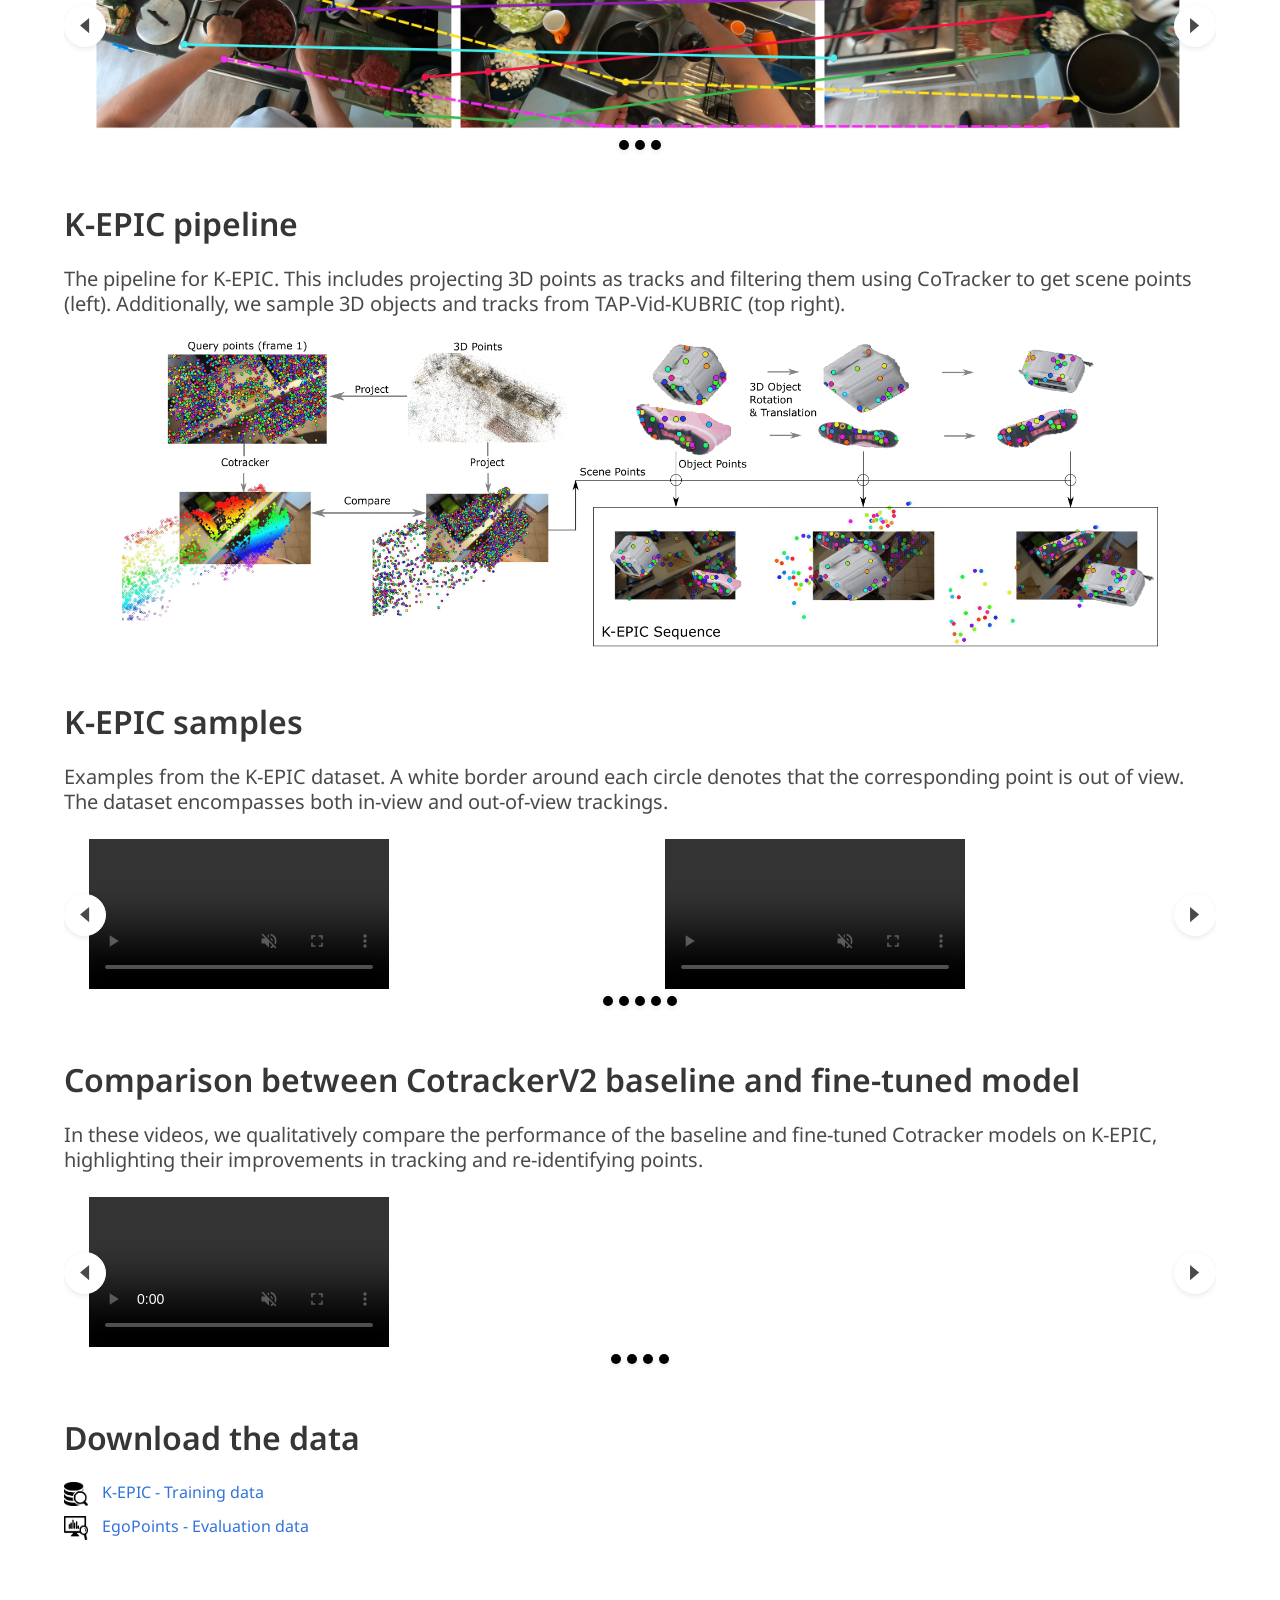
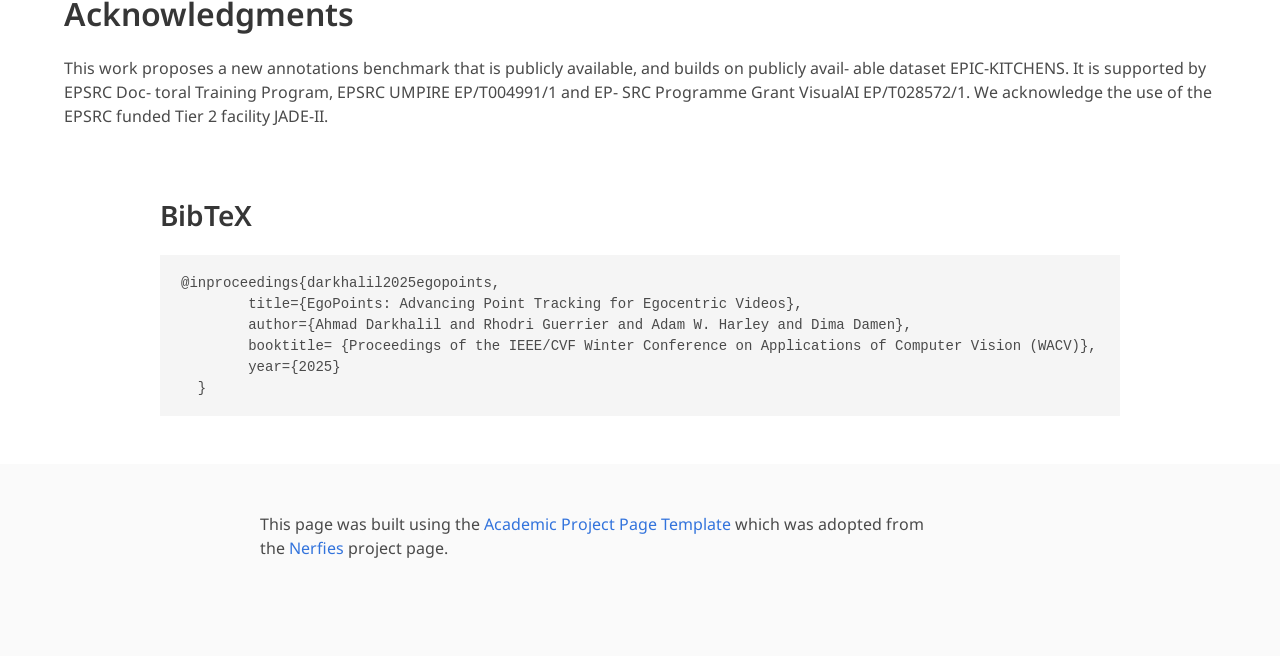
==== commit 829e6304: "Update index.html" ====
--- a/EgoPoints/index.html
+++ b/EgoPoints/index.html
@@ -662,8 +662,6 @@
 
           <p>
             This page was built using the <a href="https://github.com/eliahuhorwitz/Academic-project-page-template" target="_blank">Academic Project Page Template</a> which was adopted from the <a href="https://nerfies.github.io" target="_blank">Nerfies</a> project page.
-            You are free to borrow the source code of this website, we just ask that you link back to this page in the footer. <br> This website is licensed under a <a rel="license"  href="http://creativecommons.org/licenses/by-sa/4.0/" target="_blank">Creative
-            Commons Attribution-ShareAlike 4.0 International License</a>.
           </p>
 
         </div>
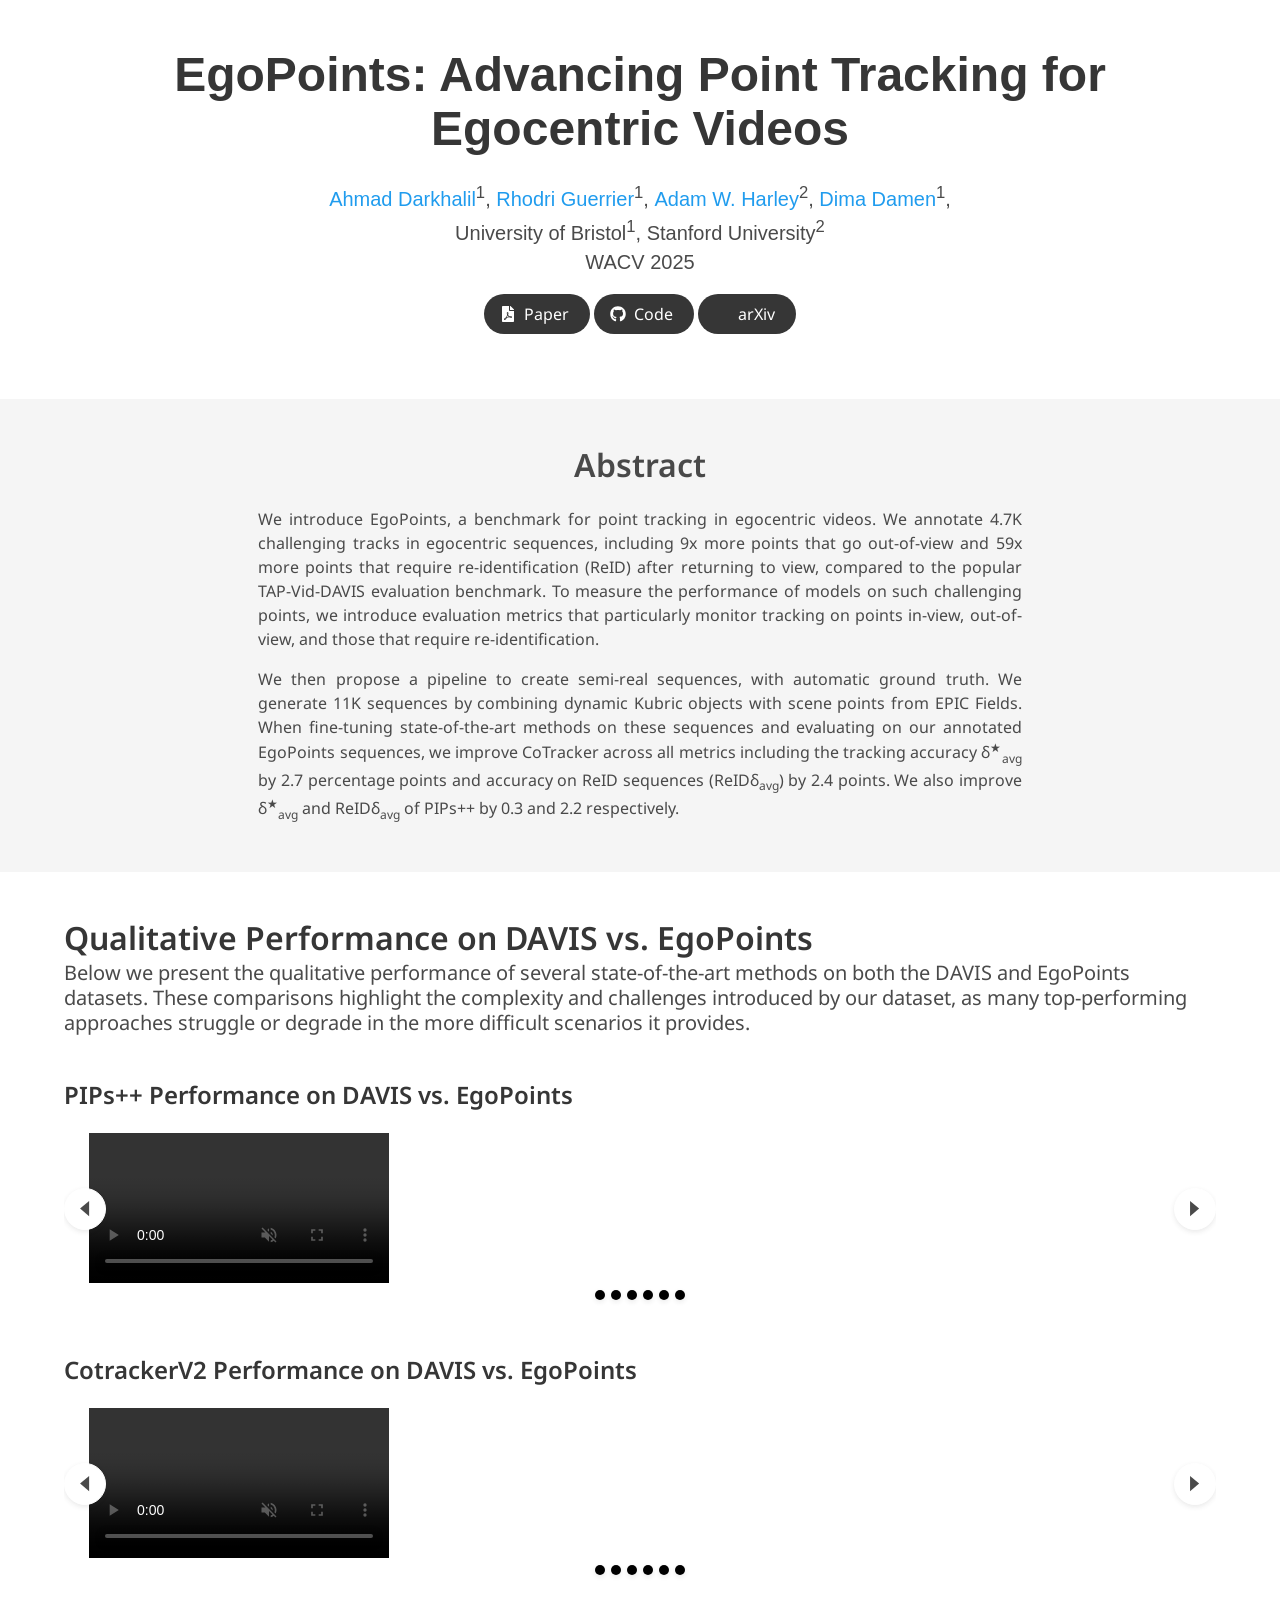
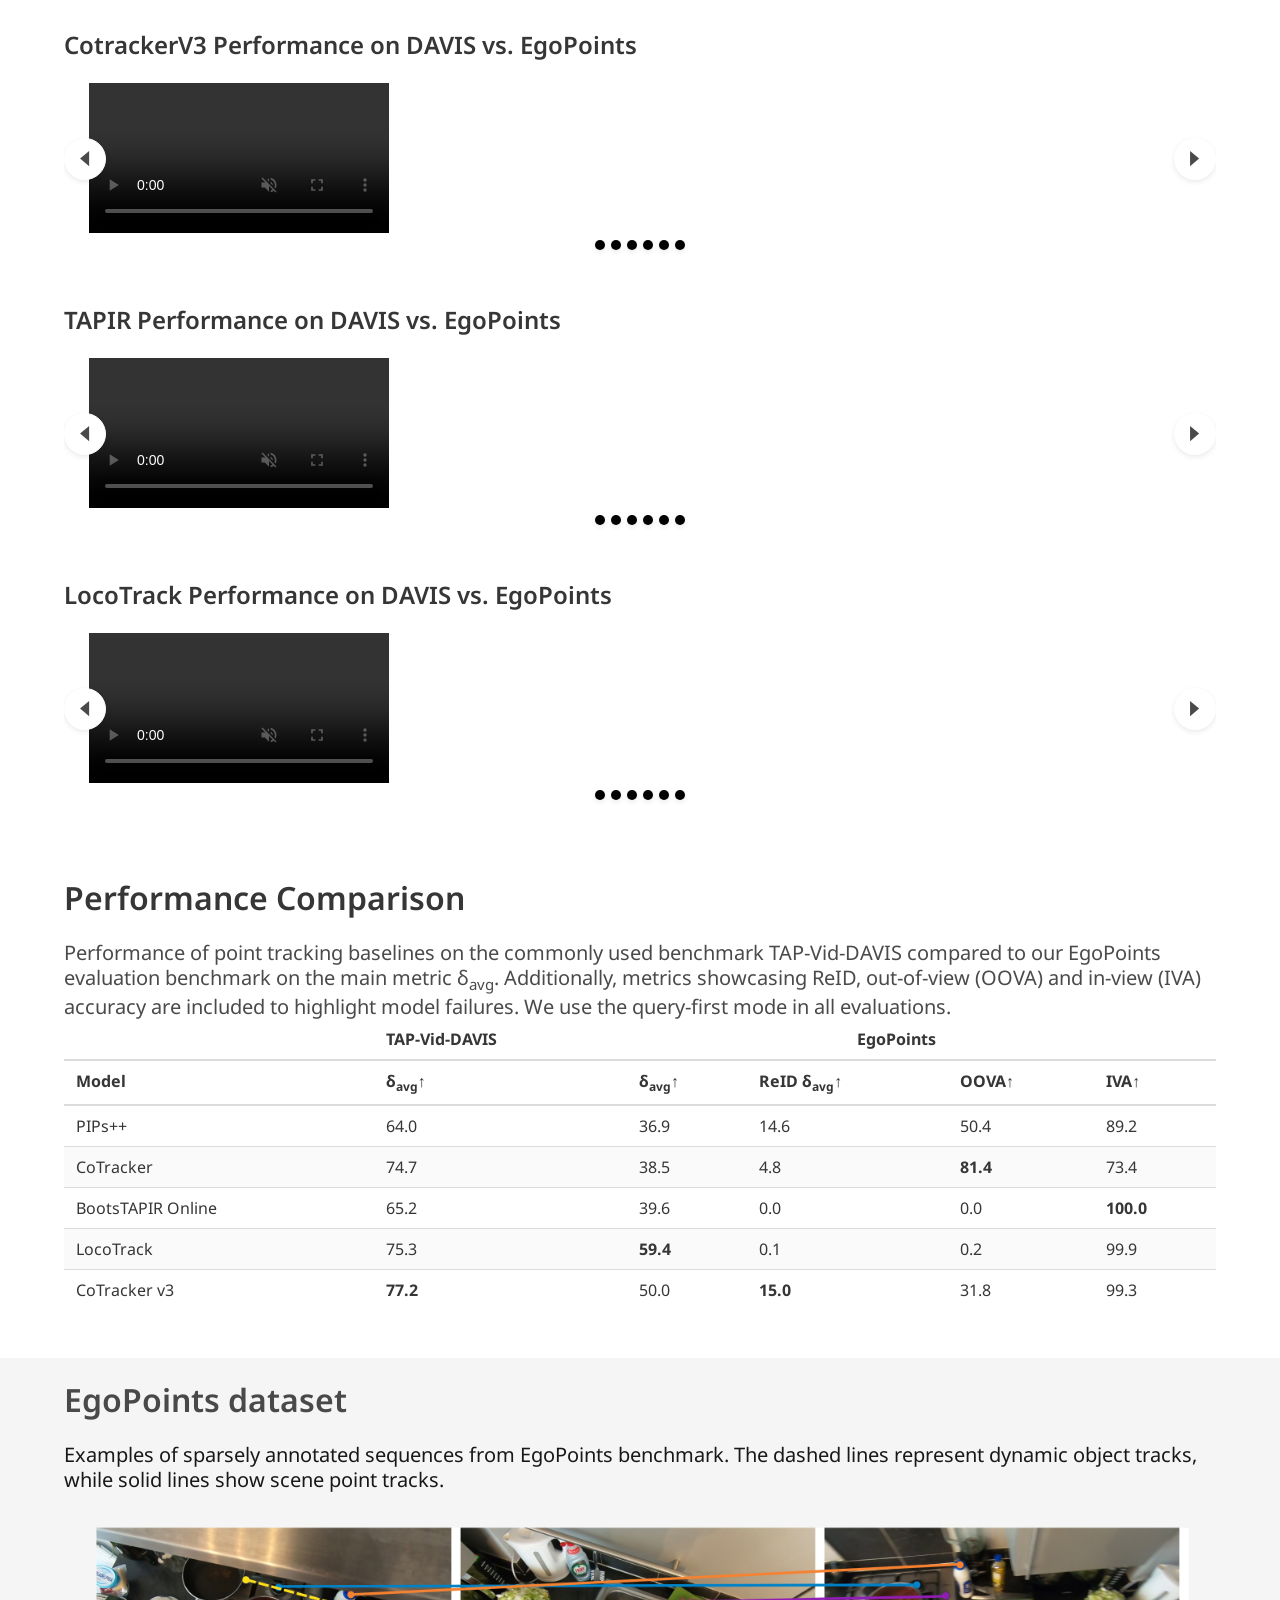
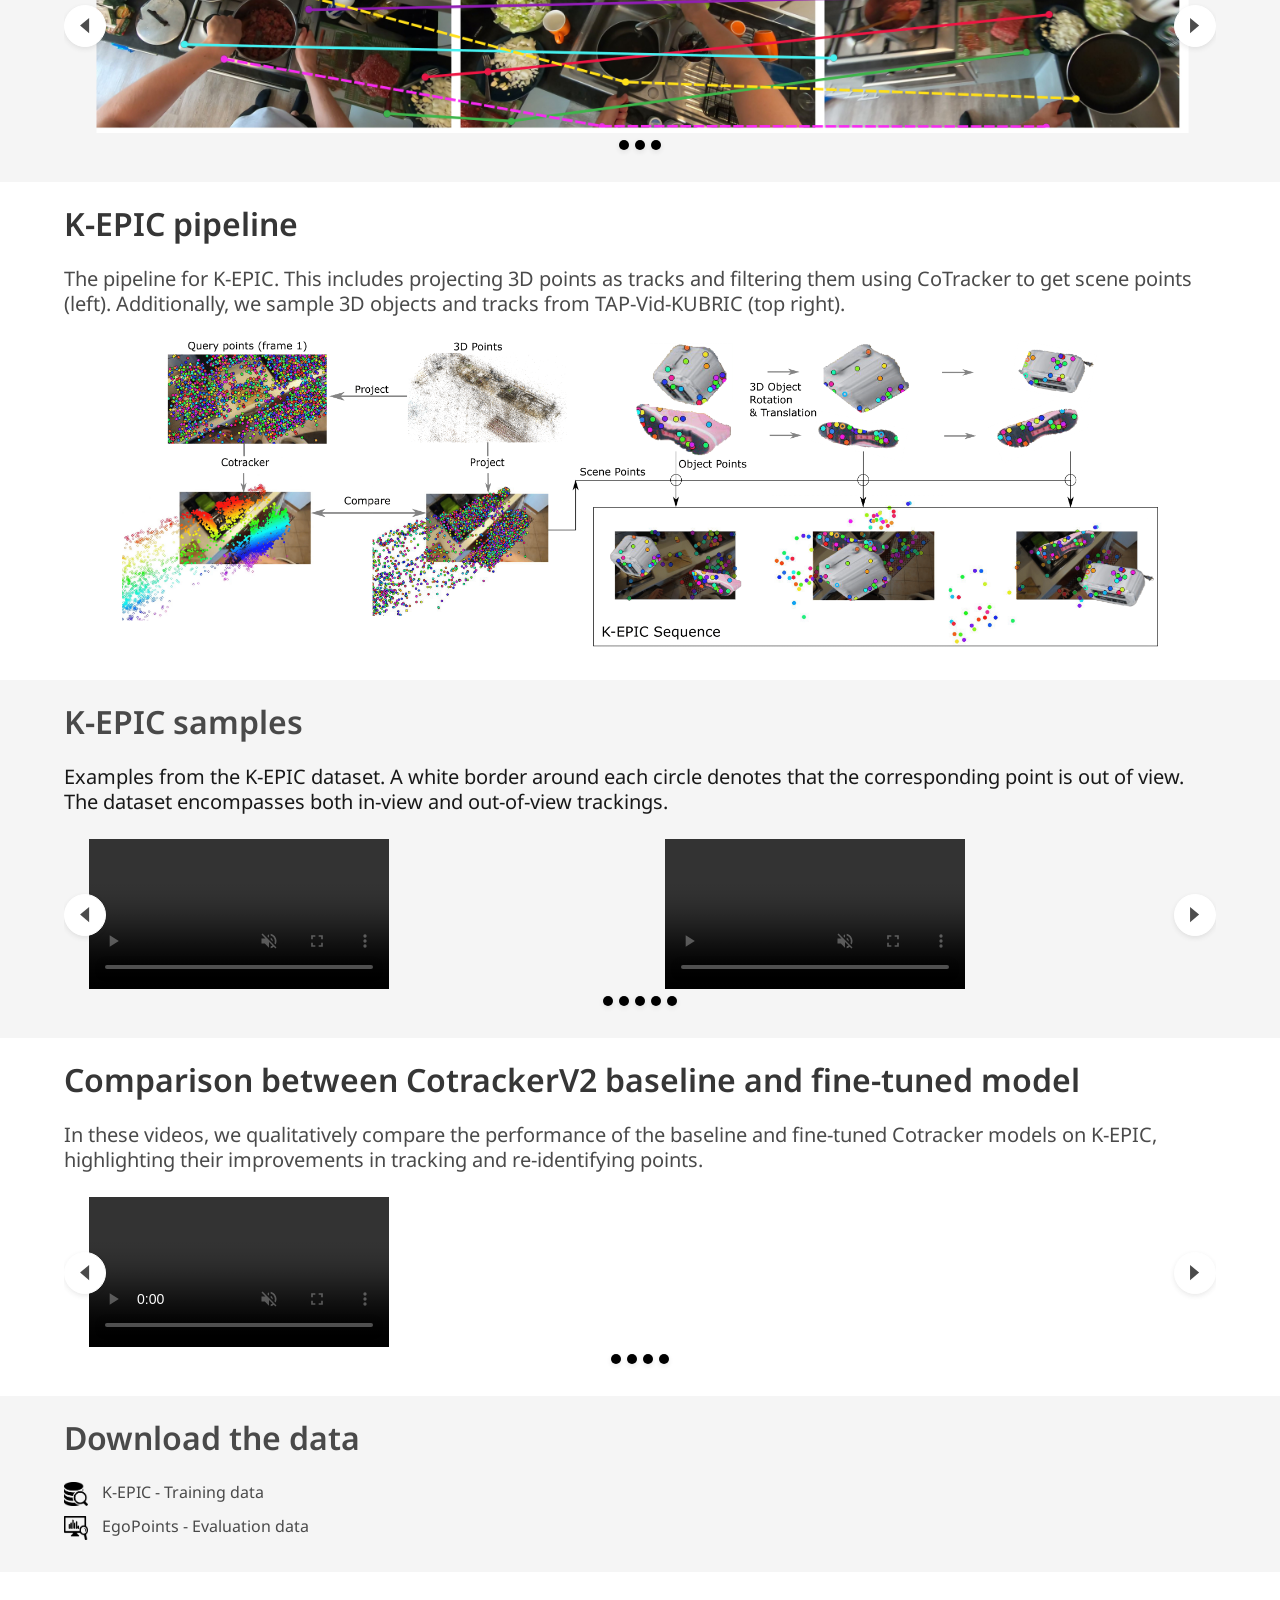
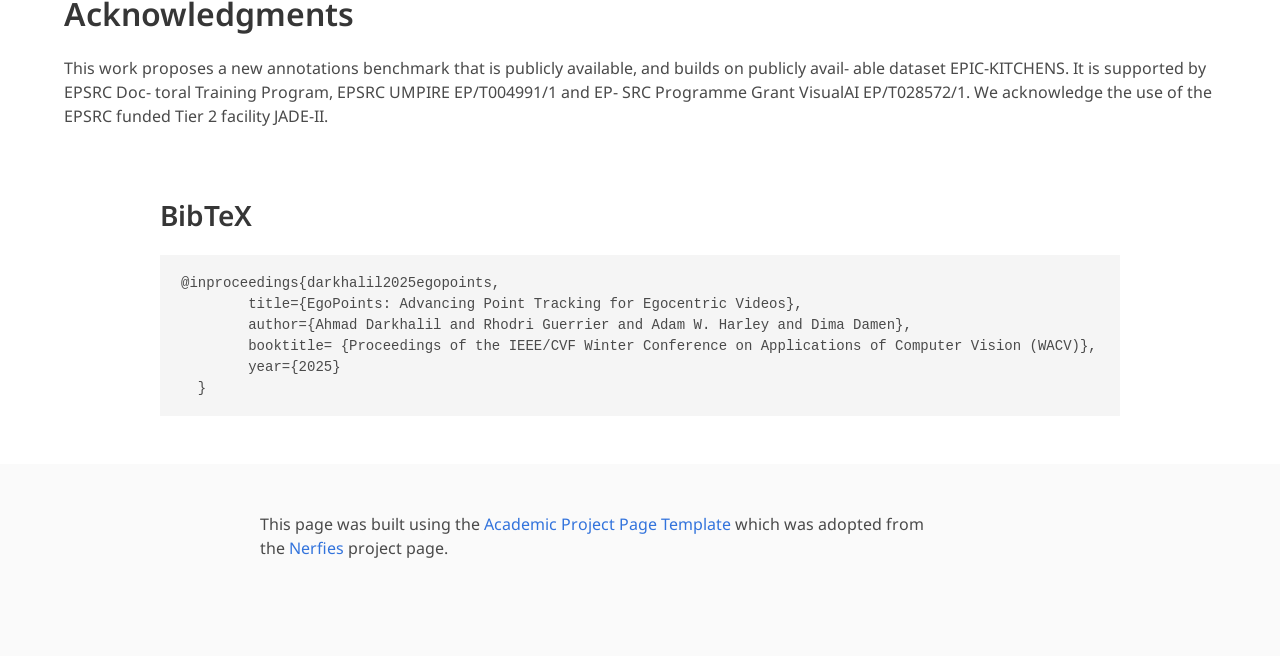
==== commit b9fc55ac: "Update index.html" ====
--- a/EgoPoints/index.html
+++ b/EgoPoints/index.html
@@ -442,7 +442,7 @@
 
 
 <!-- Image carousel -->
-<section class="hero is-small">
+<section class="hero is-small is-light">
   <div class="hero-body">
     <div class="container">
       <h2 class="title is-3">EgoPoints dataset </h2>
@@ -496,7 +496,7 @@
 <!-- End image carousel -->
 
 <!-- Video carousel -->
-<section class="hero is-small">
+<section class="hero is-small is-light">
   <div class="hero-body">
     <div class="container">
       <h2 class="title is-3">K-EPIC samples</h2>
@@ -597,7 +597,7 @@
 
 
 <!-- Image carousel -->
-<section class="hero is-small">
+<section class="hero is-small is-light">
   <div class="hero-body">
     <div class="container">
           <!-- Your image here -->
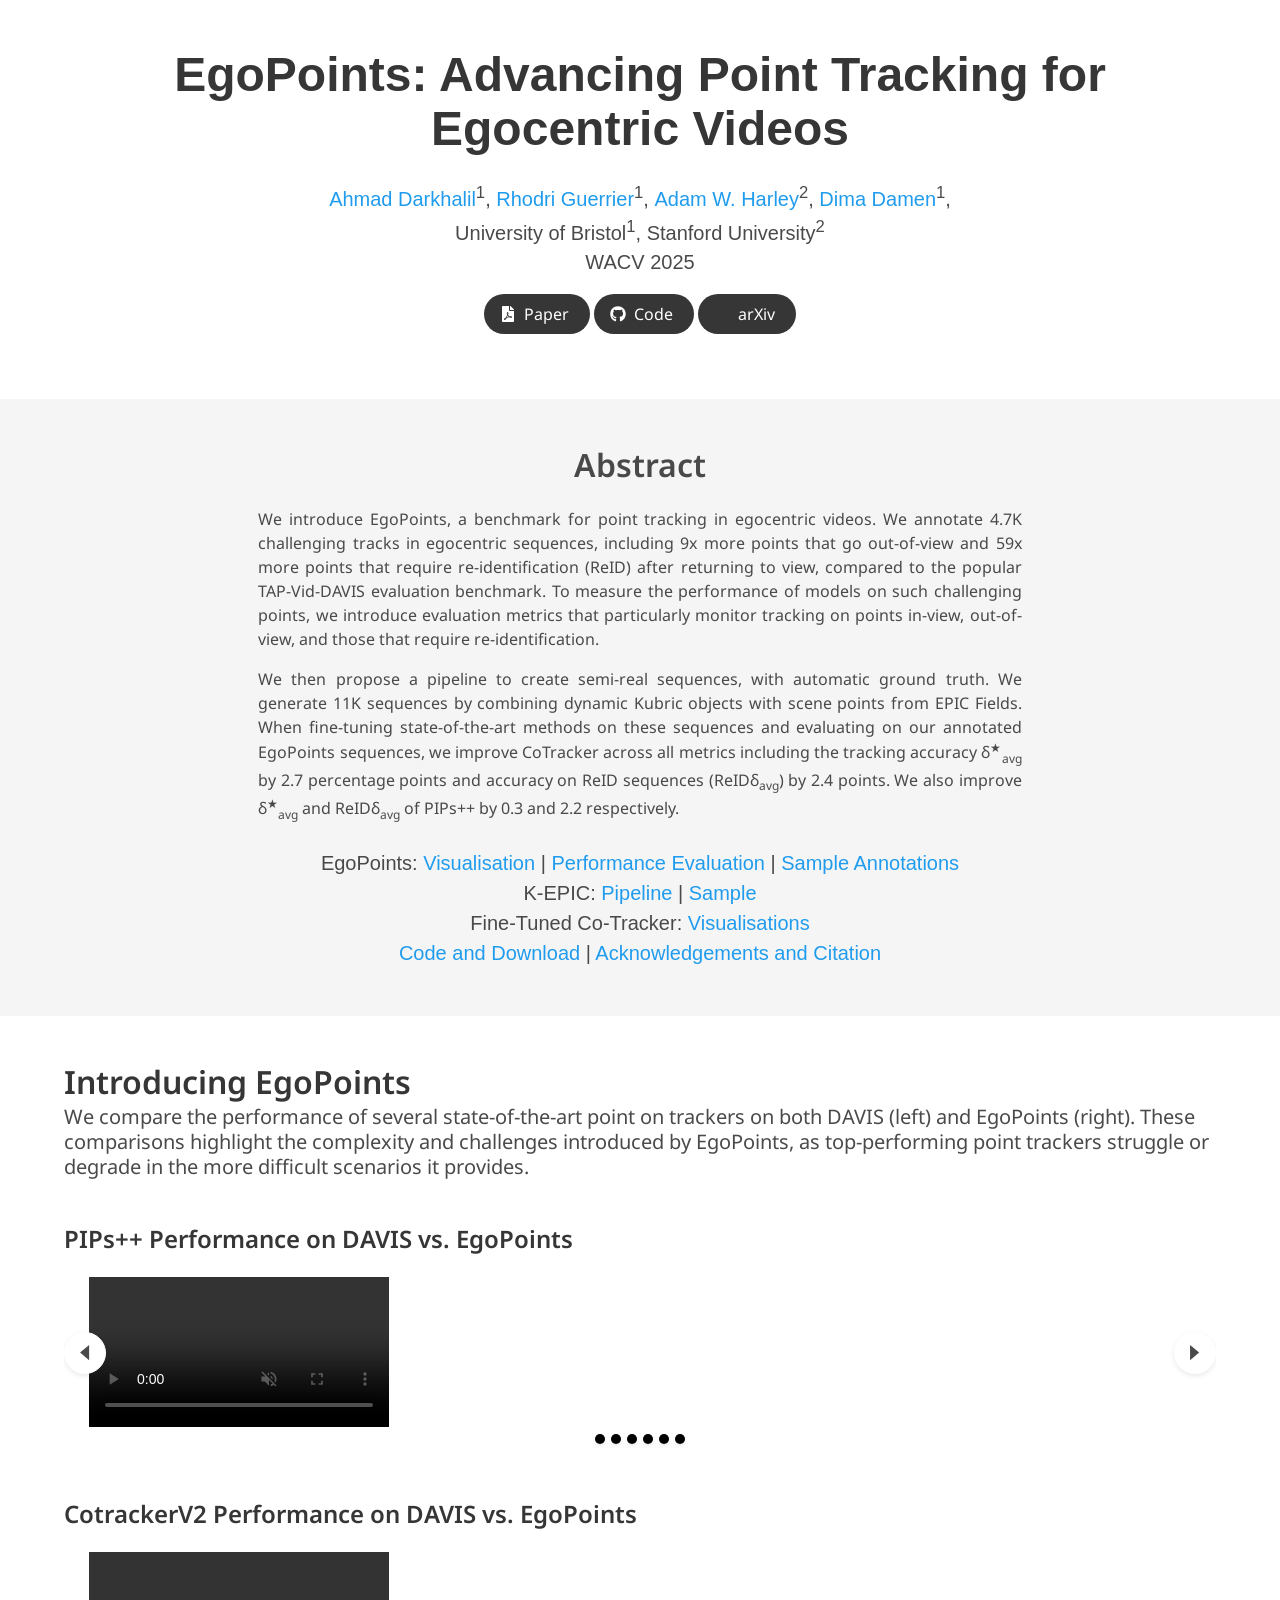
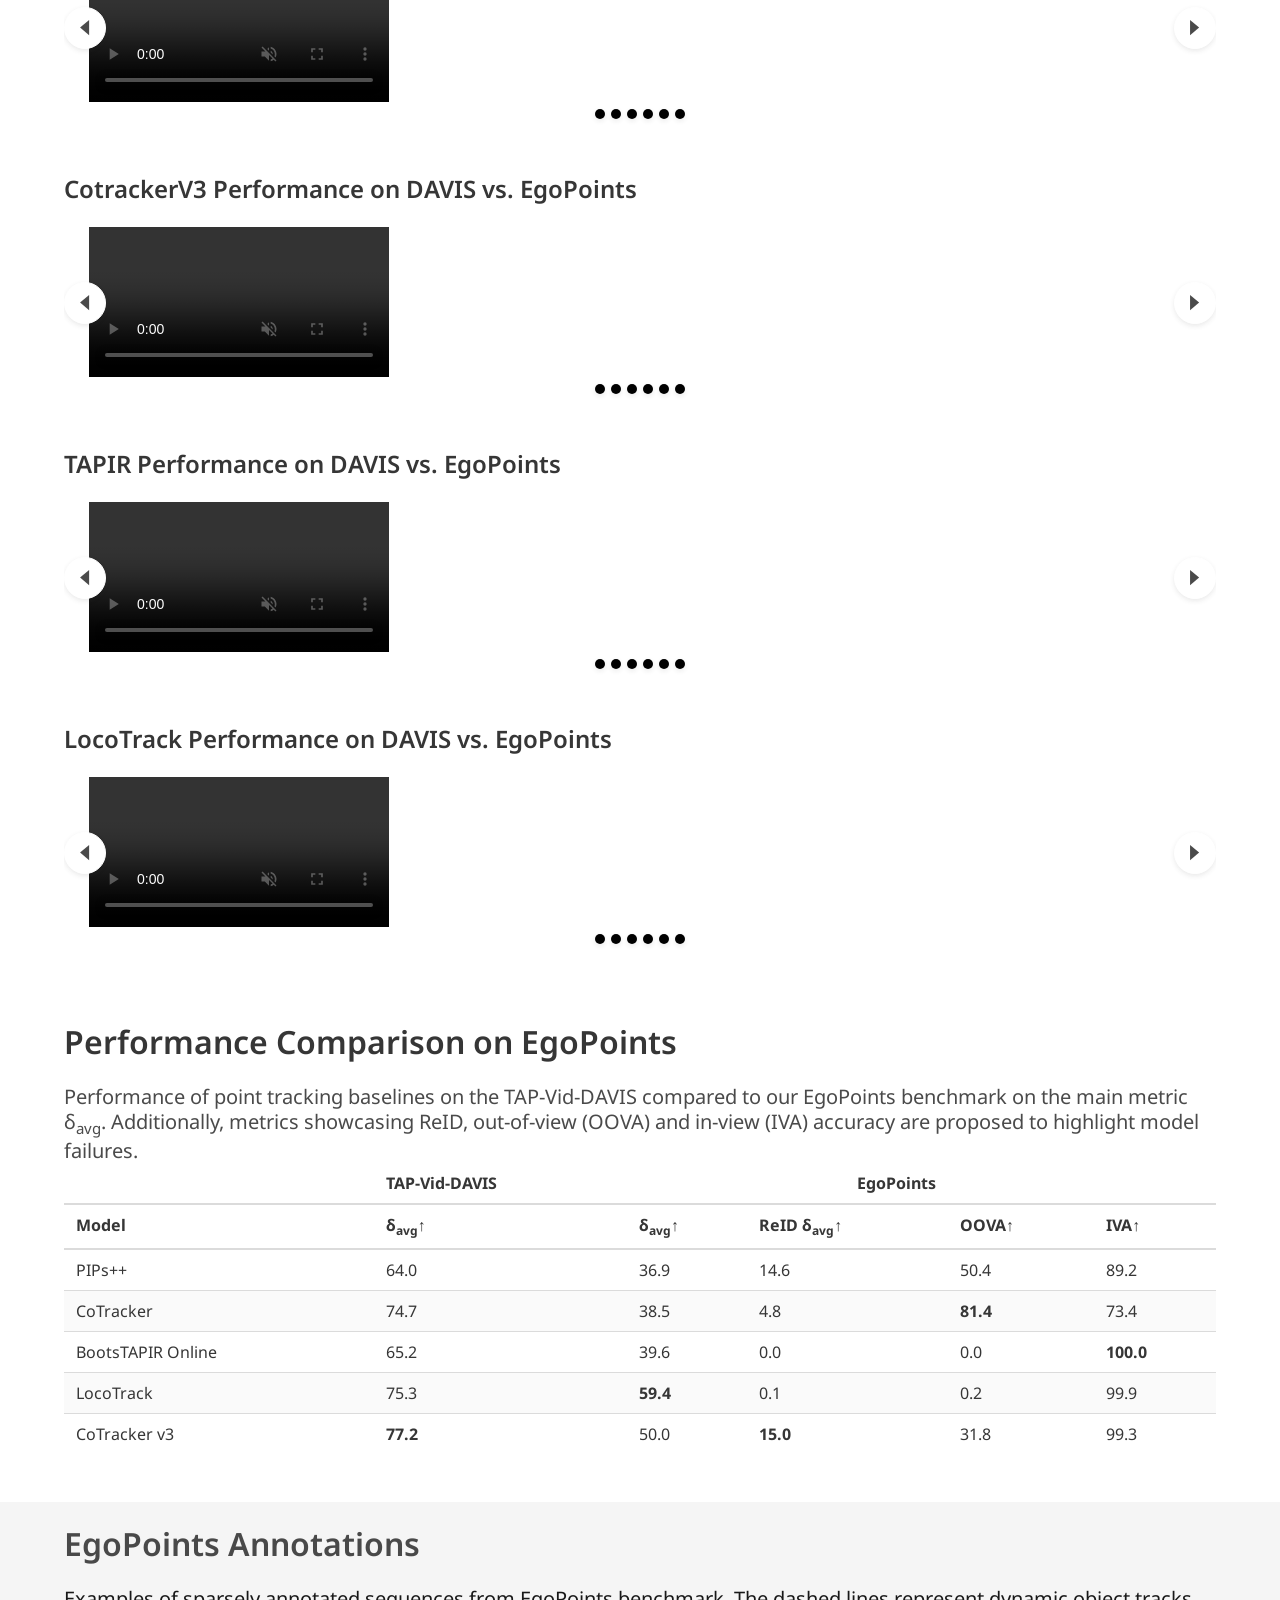
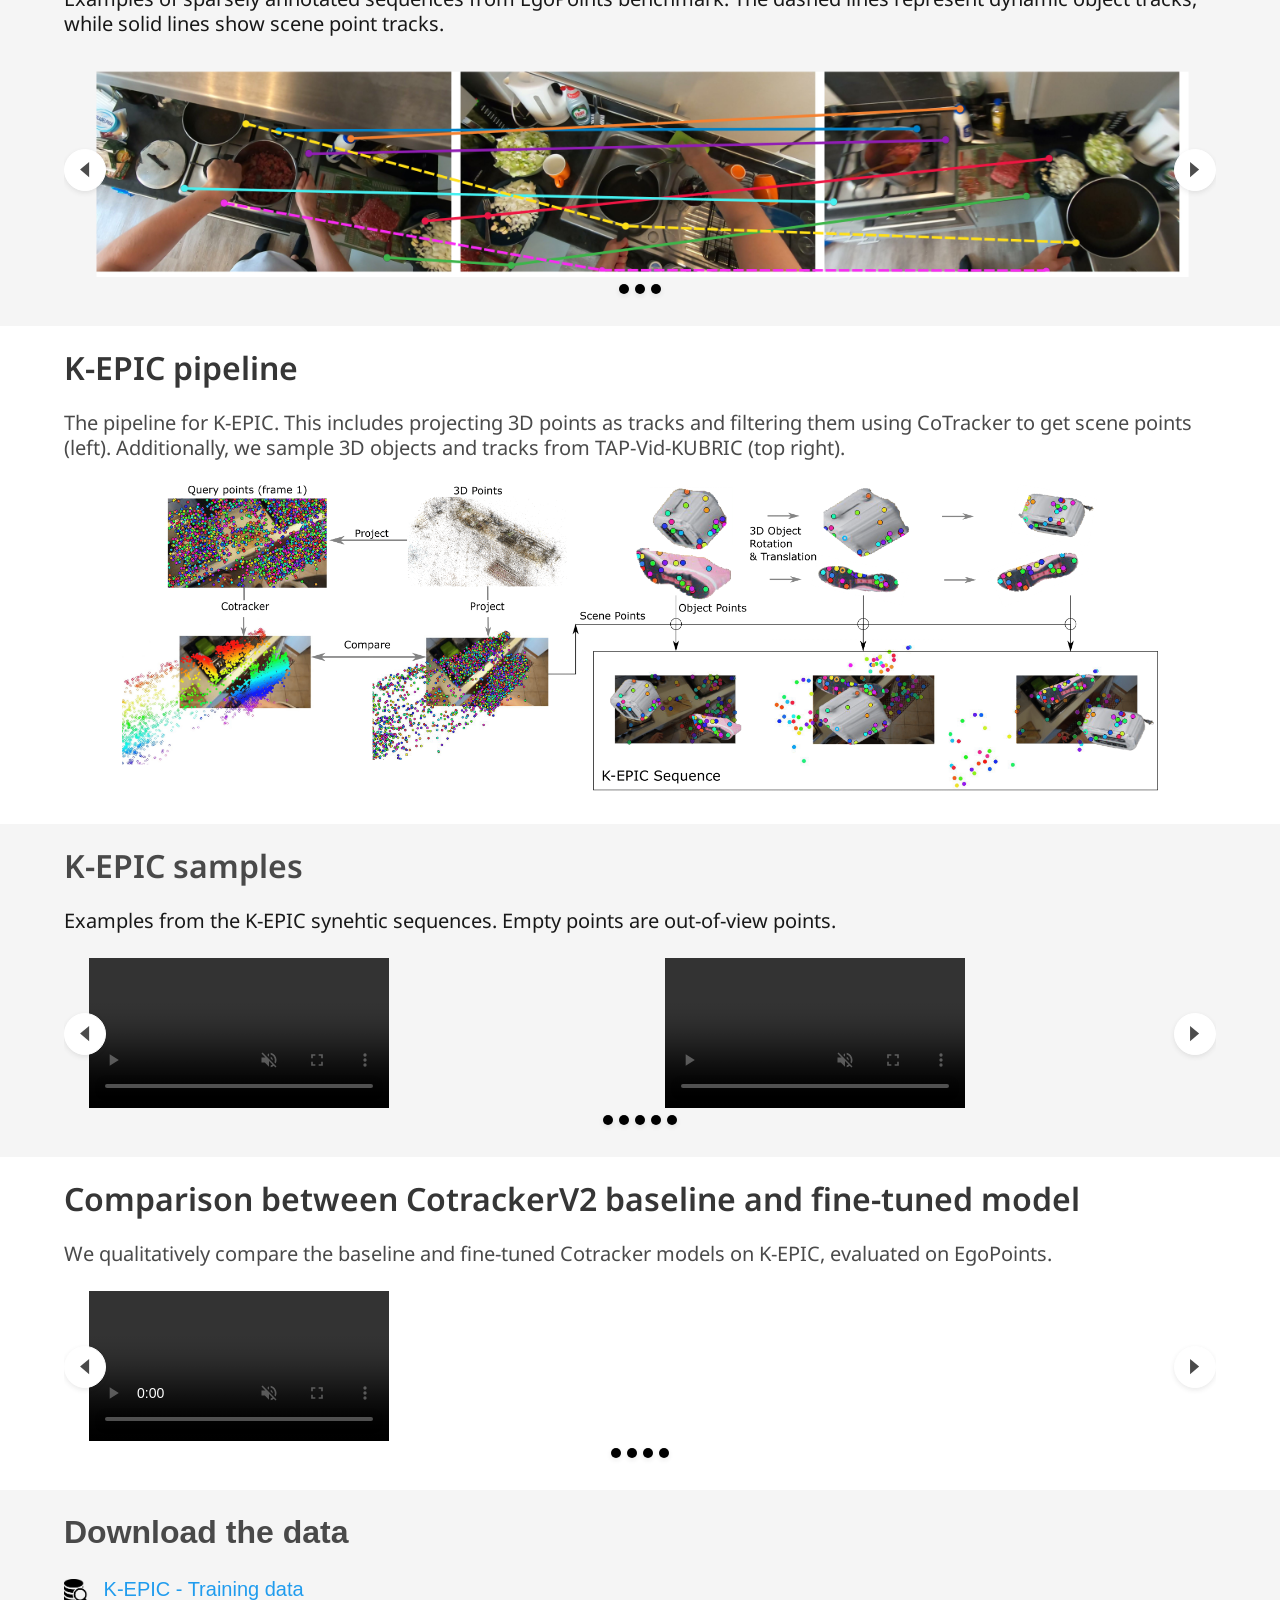
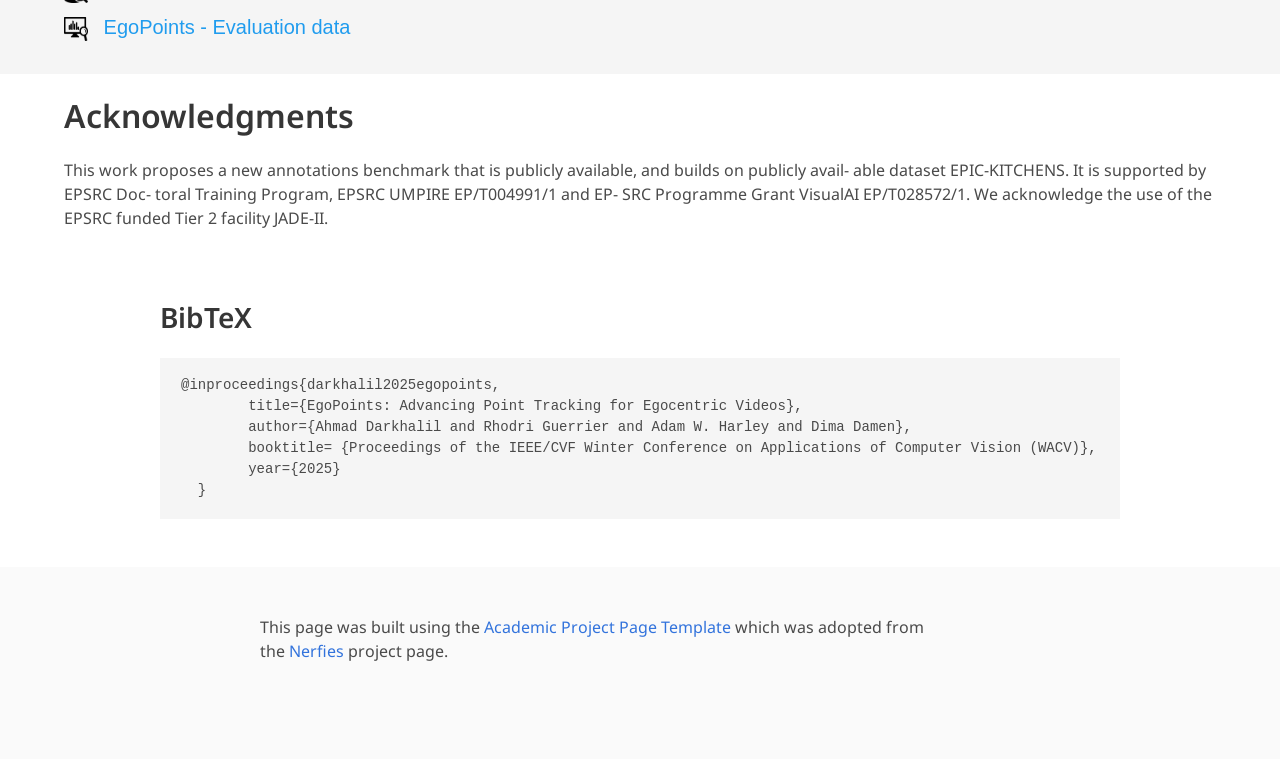
==== commit 7ac4cfe6: "Edits" ====
--- a/EgoPoints/index.html
+++ b/EgoPoints/index.html
@@ -65,7 +65,6 @@
                     <a href="https://adamharley.com/" target="_blank">Adam W. Harley</a><sup>2</sup>,</span>
                     <span class="author-block">
                       <a href="https://dimadamen.github.io/" target="_blank">Dima Damen</a><sup>1</sup>,</span>
-                  </span>
                   </div>
 
                   <div class="is-size-5 publication-authors">
@@ -132,6 +131,12 @@
             We then propose a pipeline to create semi-real sequences, with automatic ground truth. We generate 11K sequences by combining dynamic Kubric objects with scene points from EPIC Fields. When fine-tuning state-of-the-art methods on these sequences and evaluating on our annotated EgoPoints sequences, we improve CoTracker across all metrics including the tracking accuracy δ<sup>★</sup><sub>avg</sub> by 2.7 percentage points and accuracy on ReID sequences (ReIDδ<sub>avg</sub>) by 2.4 points. We also improve δ<sup>★</sup><sub>avg</sub> and ReIDδ<sub>avg</sub> of PIPs++ by 0.3 and 2.2 respectively.
         </p>
         </div>
+          <div class="is-size-5 publication-authors">
+              <span class="author-block">
+              EgoPoints: <a href="./index.html#sec1" >Visualisation</a> | <a href="./index.html#sec2">Performance Evaluation</a> | <a href="/index.html#sec3">Sample Annotations</a><br/>
+              K-EPIC: <a href="./index.html#sec4">Pipeline</a> | <a href="./index.html#sec5">Sample</a><br/>
+              Fine-Tuned Co-Tracker: <a href="./index.html#sec6">Visualisations</a><br/>
+                  <a href="./index.html#sec7">Code and Download</a> |  <a href="./index.html#sec7">Acknowledgements and Citation</a></span></div>
       </div>
     </div>
   </div>
@@ -141,12 +146,12 @@
 
 
 <!-- Introduction Section -->
-<section class="section" style="margin-bottom: -2%;">
+<section class="section" style="margin-bottom: -2%;" id="sec1">
   <div class="container">
-    <h1 class="title is-3">Qualitative Performance on DAVIS vs. EgoPoints</h1>
+    <h1 class="title is-3">Introducing EgoPoints</h1>
     <p class="subtitle">
-      Below we present the qualitative performance of several state-of-the-art methods on both the DAVIS and EgoPoints datasets. 
-      These comparisons highlight the complexity and challenges introduced by our dataset, as many top-performing approaches 
+      We compare the performance of several state-of-the-art point on trackers on both DAVIS (left) and EgoPoints (right).
+      These comparisons highlight the complexity and challenges introduced by EgoPoints, as top-performing point trackers 
       struggle or degrade in the more difficult scenarios it provides.
     </p>
   </div>
@@ -361,17 +366,16 @@
 
 
 <!-- Performance Table Section -->
-<section class="section is-small">
+<section class="section is-small" id = "sec2">
   <div class="container is-four-fifths">
-    <h2 class="title is-3">Performance Comparison</h2>
+    <h2 class="title is-3">Performance Comparison on EgoPoints</h2>
     <h5 class="subtitle has-text-centered" style="
     width: 100%;
     margin: auto;
     text-align: left !important"> 
-          Performance of point tracking baselines on the commonly used benchmark TAP-Vid-DAVIS compared to our 
-          EgoPoints evaluation benchmark on the main metric δ<sub>avg</sub>. Additionally, metrics showcasing ReID, 
-          out-of-view (OOVA) and in-view (IVA) accuracy are included to highlight model failures. We use the 
-          query-first mode in all evaluations.
+          Performance of point tracking baselines on the TAP-Vid-DAVIS compared to our 
+          EgoPoints benchmark on the main metric δ<sub>avg</sub>. Additionally, metrics showcasing ReID, 
+          out-of-view (OOVA) and in-view (IVA) accuracy are proposed to highlight model failures.
   </h5>
     <div class="content">
       <table class="table is-striped is-hoverable is-fullwidth">
@@ -442,10 +446,10 @@
 
 
 <!-- Image carousel -->
-<section class="hero is-small is-light">
-  <div class="hero-body">
-    <div class="container">
-      <h2 class="title is-3">EgoPoints dataset </h2>
+<section class="hero is-small is-light" id="sec3">
+  <div class="hero-body">
+    <div class="container">
+      <h2 class="title is-3">EgoPoints Annotations </h2>
       <h2 class="subtitle has-text-centered" style="
       width: 100%;
       margin: auto;
@@ -476,7 +480,7 @@
 
 
 <!-- Image carousel -->
-<section class="hero is-small ">
+<section class="hero is-small " id="sec4">
   <div class="hero-body">
     <div class="container">
           <!-- Your image here -->
@@ -496,7 +500,7 @@
 <!-- End image carousel -->
 
 <!-- Video carousel -->
-<section class="hero is-small is-light">
+<section class="hero is-small is-light" id="sec5">
   <div class="hero-body">
     <div class="container">
       <h2 class="title is-3">K-EPIC samples</h2>
@@ -504,7 +508,7 @@
       width: 100%;
       margin: auto;
       text-align: left !important"> 
-      Examples from the K-EPIC dataset. A white border around each circle denotes that the corresponding point is out of view. The dataset encompasses both in-view and out-of-view trackings.
+      Examples from the K-EPIC synehtic sequences. Empty points are out-of-view points.
     </h2>
       <div id="results-carousel" class="carousel2 results-carousel">
         <div class="item item-video2">
@@ -550,7 +554,7 @@
 
 
 <!-- Video carousel -->
-<section class="hero is-small">
+<section class="hero is-small" id ="sec6">
   <div class="hero-body">
     <div class="container">
       <h2 class="title is-3">Comparison between CotrackerV2 baseline and fine-tuned model</h2>
@@ -558,7 +562,7 @@
       width: 100%;
       margin: auto;
       text-align: left !important"> 
-      In these videos, we qualitatively compare the performance of the baseline and fine-tuned Cotracker models on K-EPIC, highlighting their improvements in tracking and re-identifying points.
+      We qualitatively compare the baseline and fine-tuned Cotracker models on K-EPIC, evaluated on EgoPoints.
       <div id="results-carousel" class="carousel3 results-carousel">
         <div class="item item-video2">
           <video poster="" id="video2" autoplay controls muted loop height="100%">
@@ -589,7 +593,7 @@
           </video>
         </div>
       </div>
-    </div>
+          </div></div>
   </div>
 </section>
 <!-- End video carousel -->
@@ -597,9 +601,10 @@
 
 
 <!-- Image carousel -->
-<section class="hero is-small is-light">
-  <div class="hero-body">
-    <div class="container">
+<section class="hero is-small is-light" id="sec7">
+  <div class="hero-body">
+      <div class="container">
+    <div class="is-size-5 publication-authors">
           <!-- Your image here -->
           <h2 class="title is-3">Download the data </h2>
           <a href="https://www.dropbox.com/scl/fo/tfvctluqu3cr17jr6q0td/AA6h6GlV-x6QeuupmeLejzA?rlkey=r0q12vbi6wour6qsteklivb6p&st=1e4b4dnn&dl=0" target="_blank" class="link-container">
@@ -608,7 +613,7 @@
           <a href="https://www.dropbox.com/scl/fo/tfvctluqu3cr17jr6q0td/AA6h6GlV-x6QeuupmeLejzA?rlkey=r0q12vbi6wour6qsteklivb6p&st=1e4b4dnn&dl=0" target="_blank" class="link-container">
             <img src="static/images/evaluation.png" alt="Evaluation Data" class="link-icon"> EgoPoints - Evaluation data
           </a>
-          
+          </div>
     </div>
   </div>        
 </section>
@@ -616,7 +621,7 @@
 
 
 <!-- Image carousel -->
-<section class="hero is-small">
+<section class="hero is-small" id="sec8">
   <div class="hero-body">
     <div class="container">
           <!-- Your image here -->
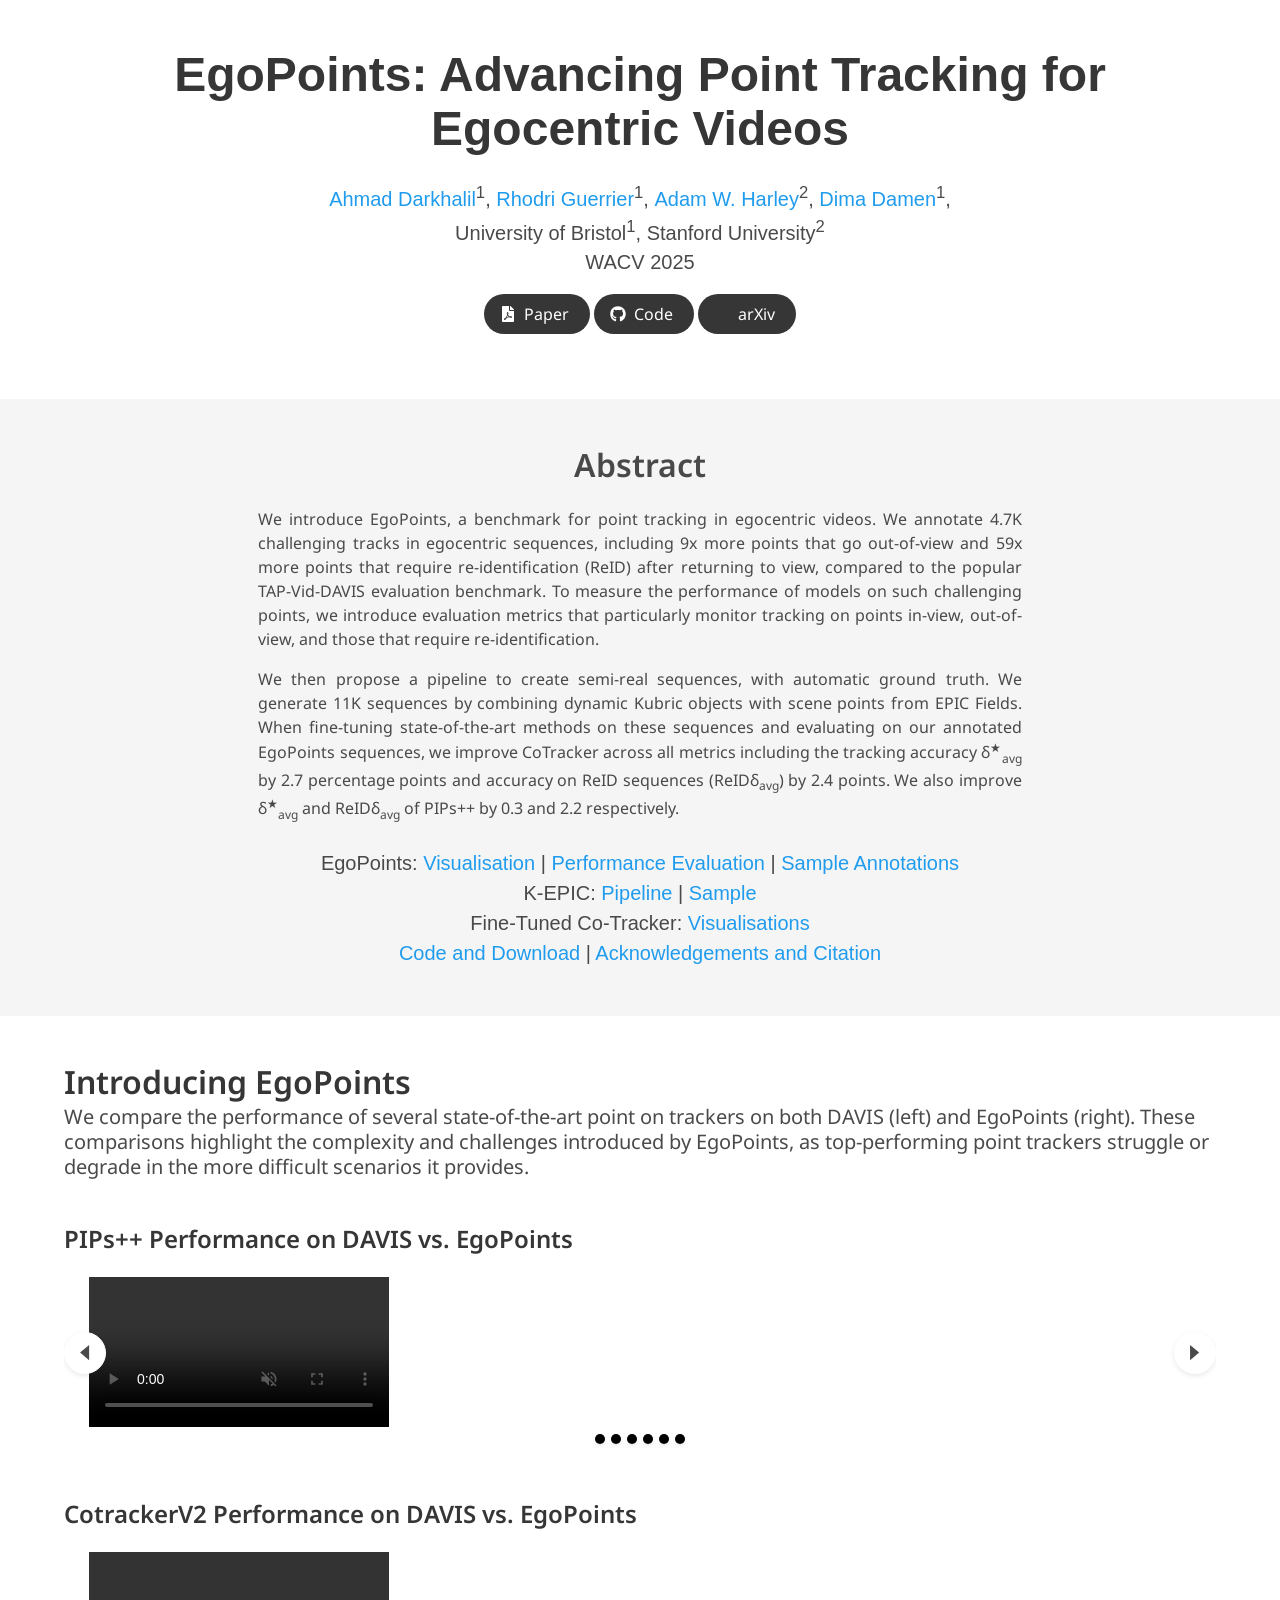
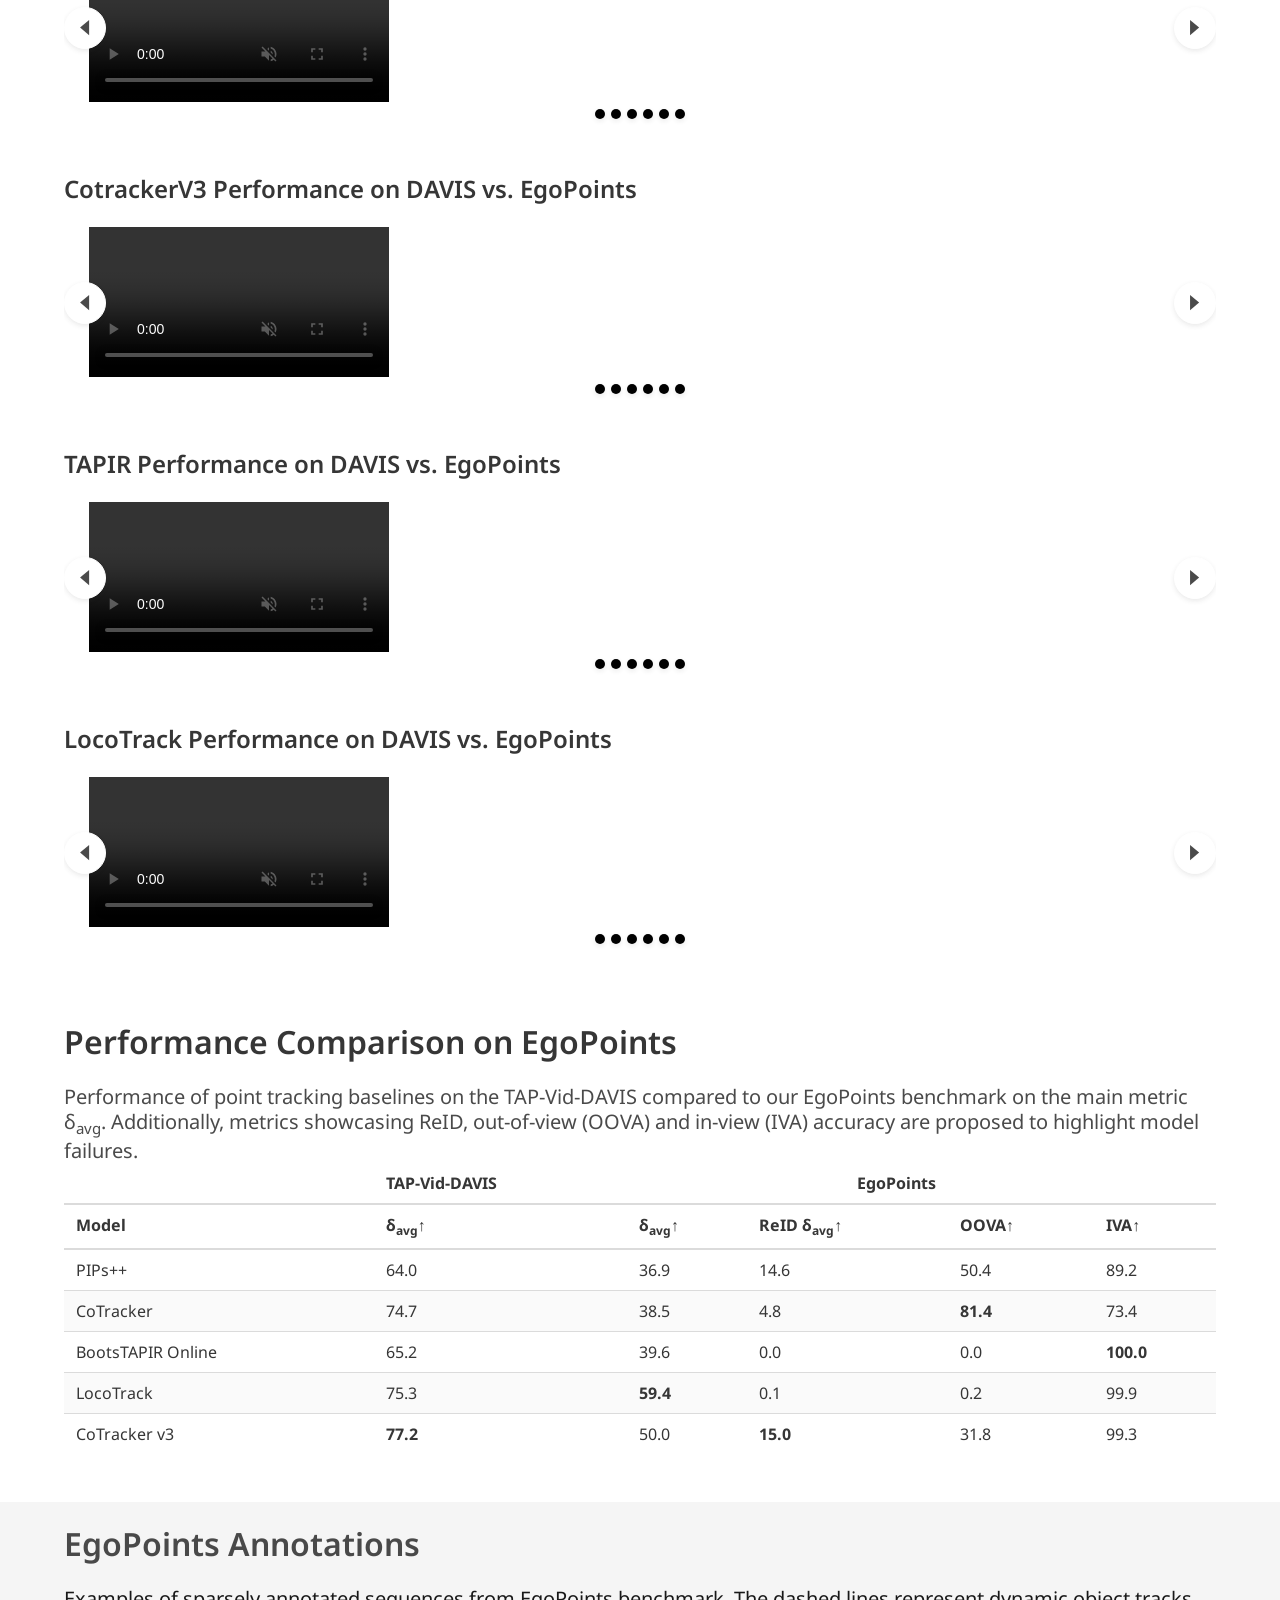
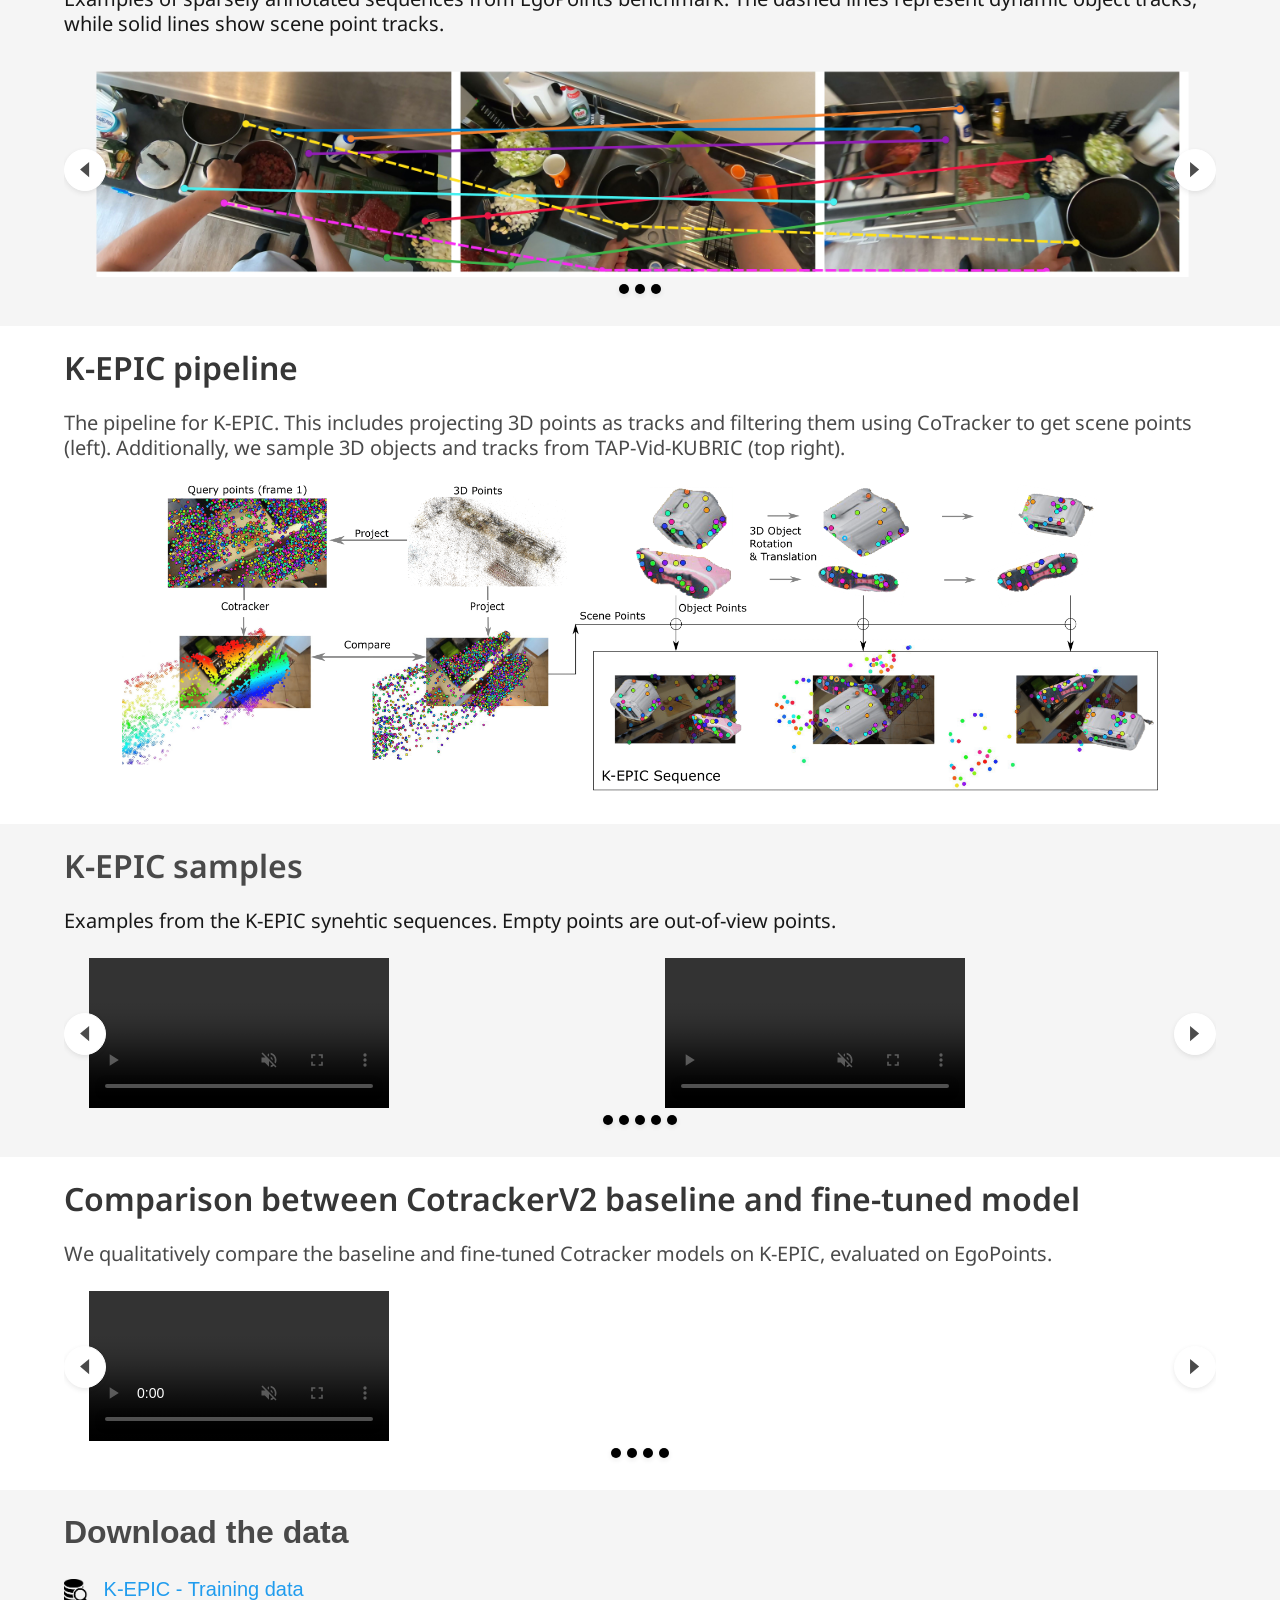
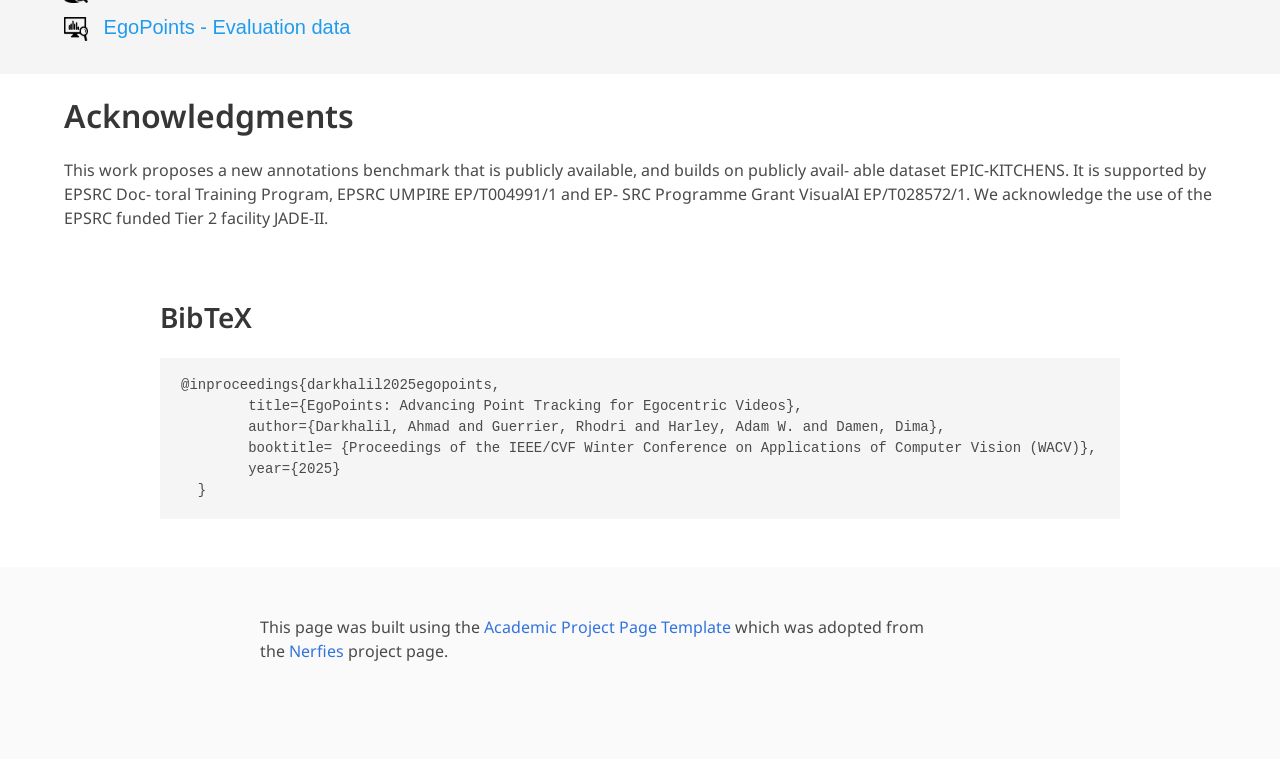
==== commit 312f3abb: "bibtex-fix" ====
--- a/EgoPoints/index.html
+++ b/EgoPoints/index.html
@@ -650,7 +650,7 @@
       <h2 class="title">BibTeX</h2>
       <pre><code>@inproceedings{darkhalil2025egopoints,
         title={EgoPoints: Advancing Point Tracking for Egocentric Videos}, 
-        author={Ahmad Darkhalil and Rhodri Guerrier and Adam W. Harley and Dima Damen},
+        author={Darkhalil, Ahmad and Guerrier, Rhodri and Harley, Adam W. and Damen, Dima},
         booktitle= {Proceedings of the IEEE/CVF Winter Conference on Applications of Computer Vision (WACV)},
         year={2025}
   }</code></pre>
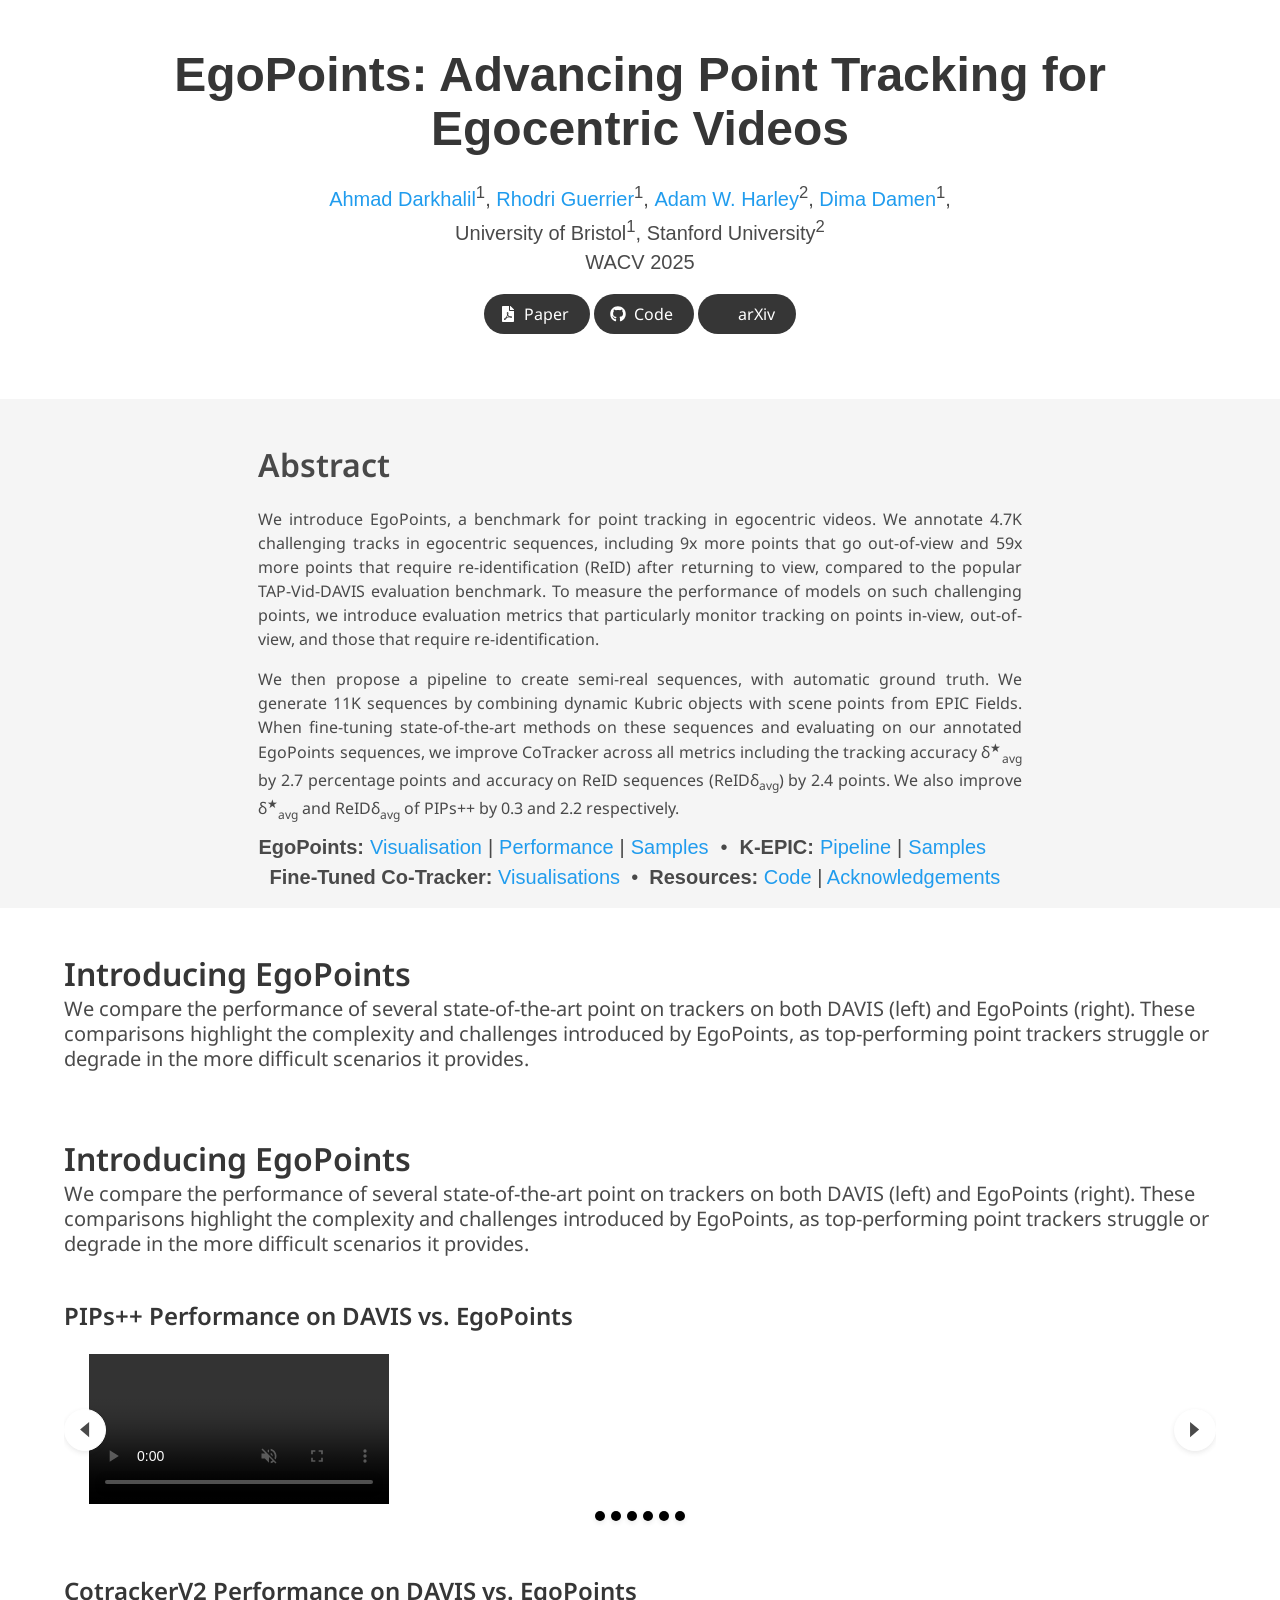
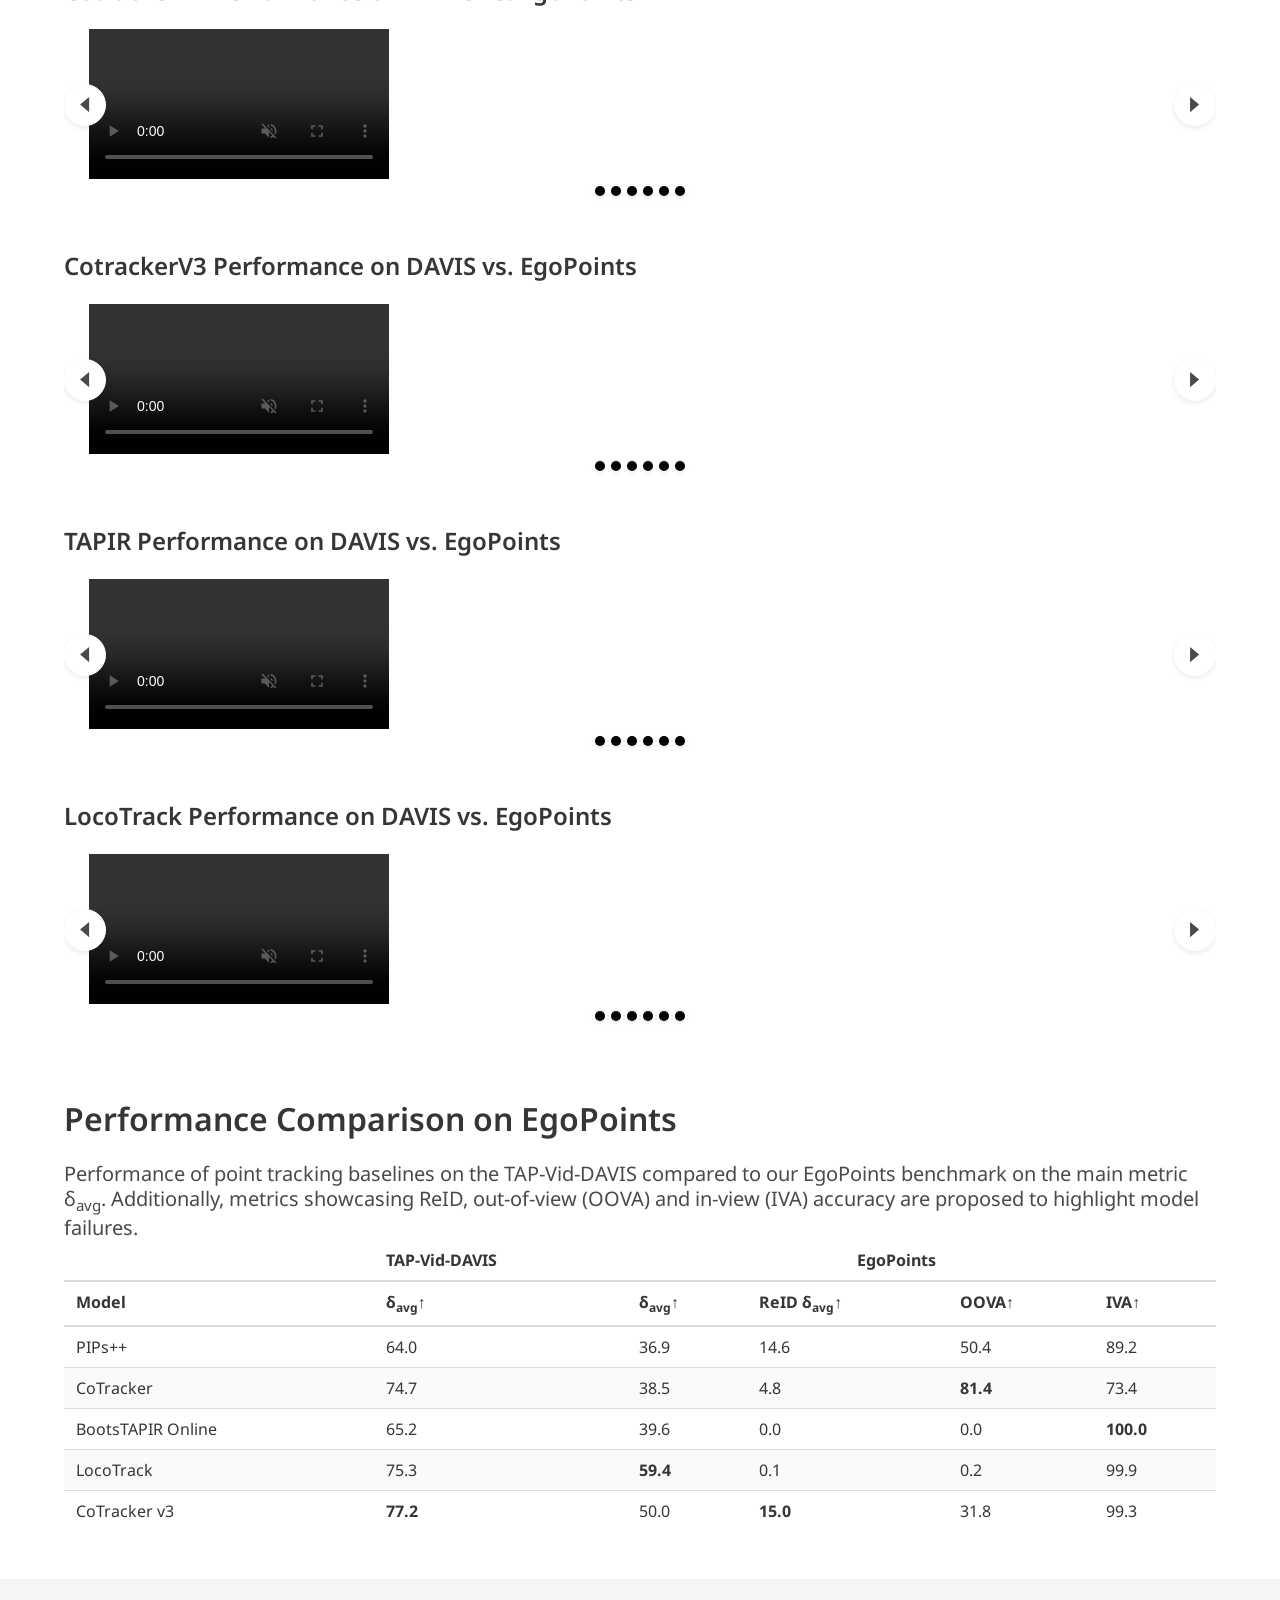
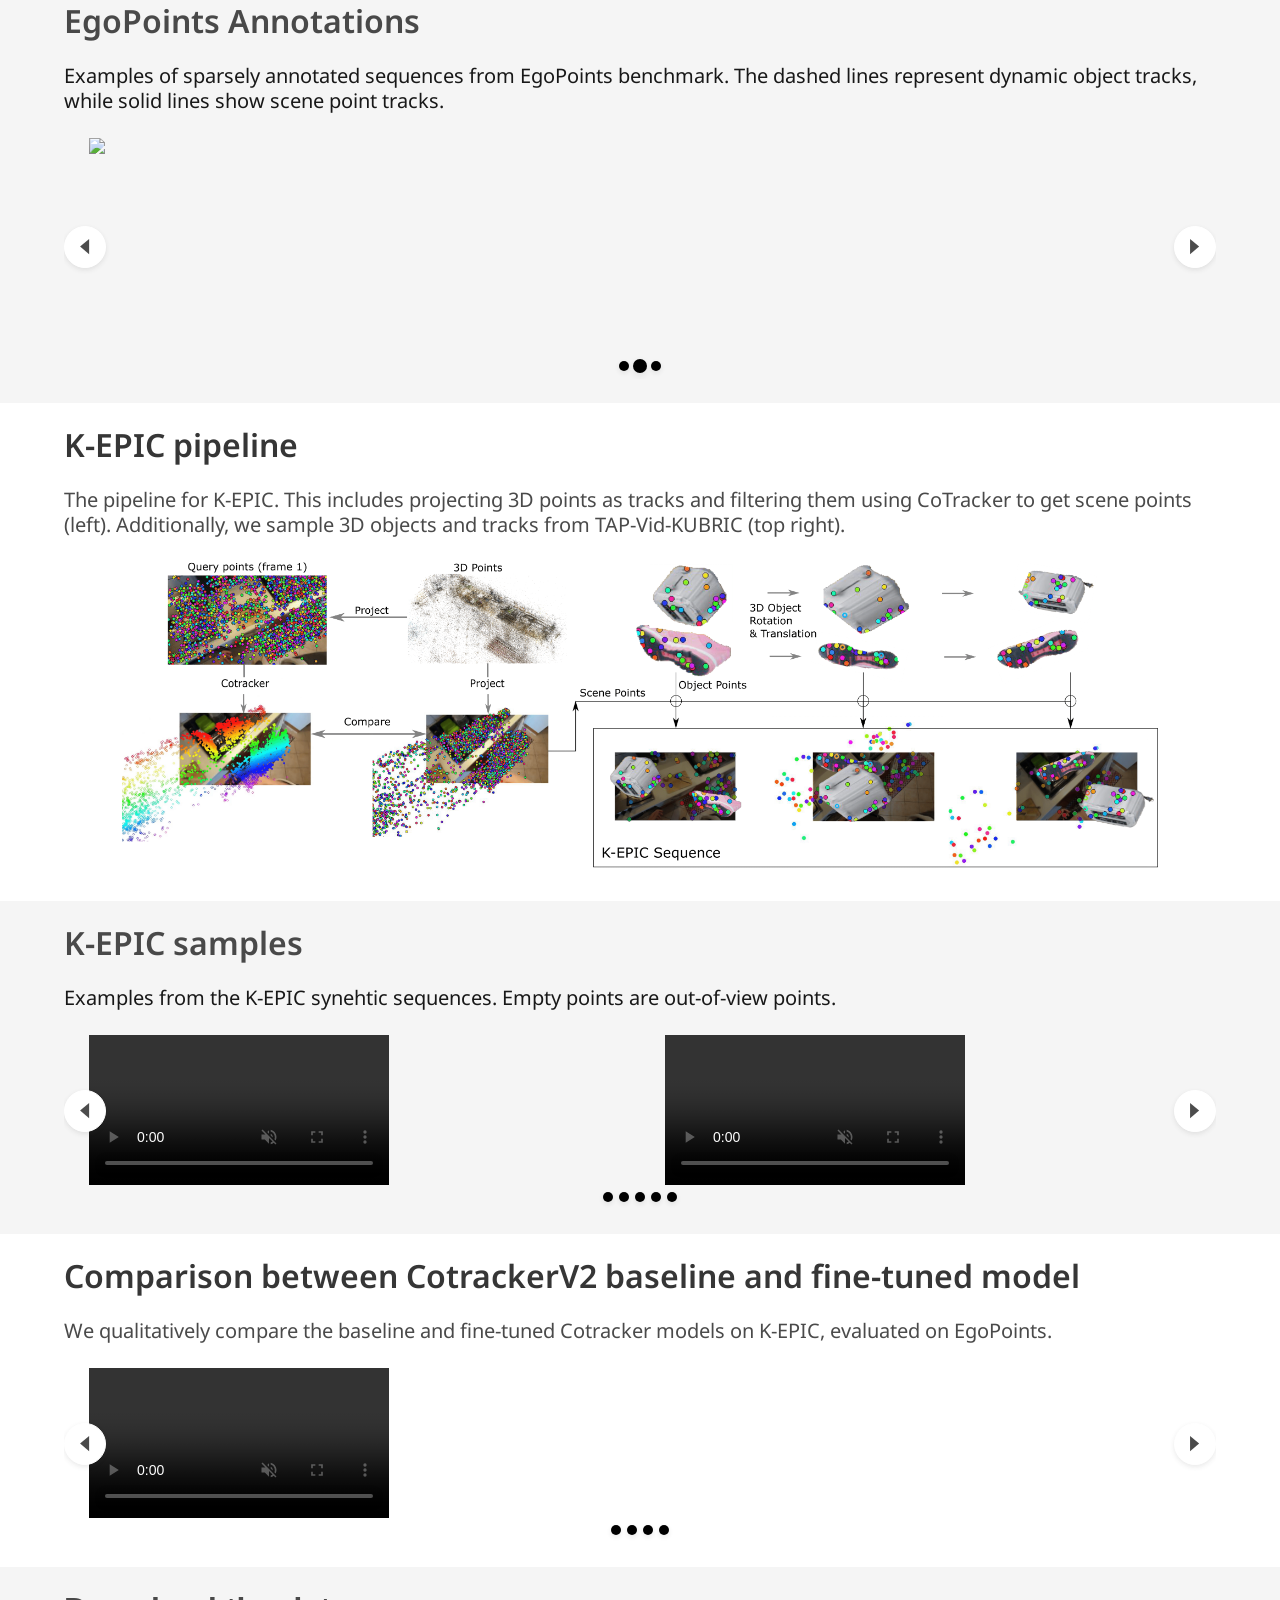
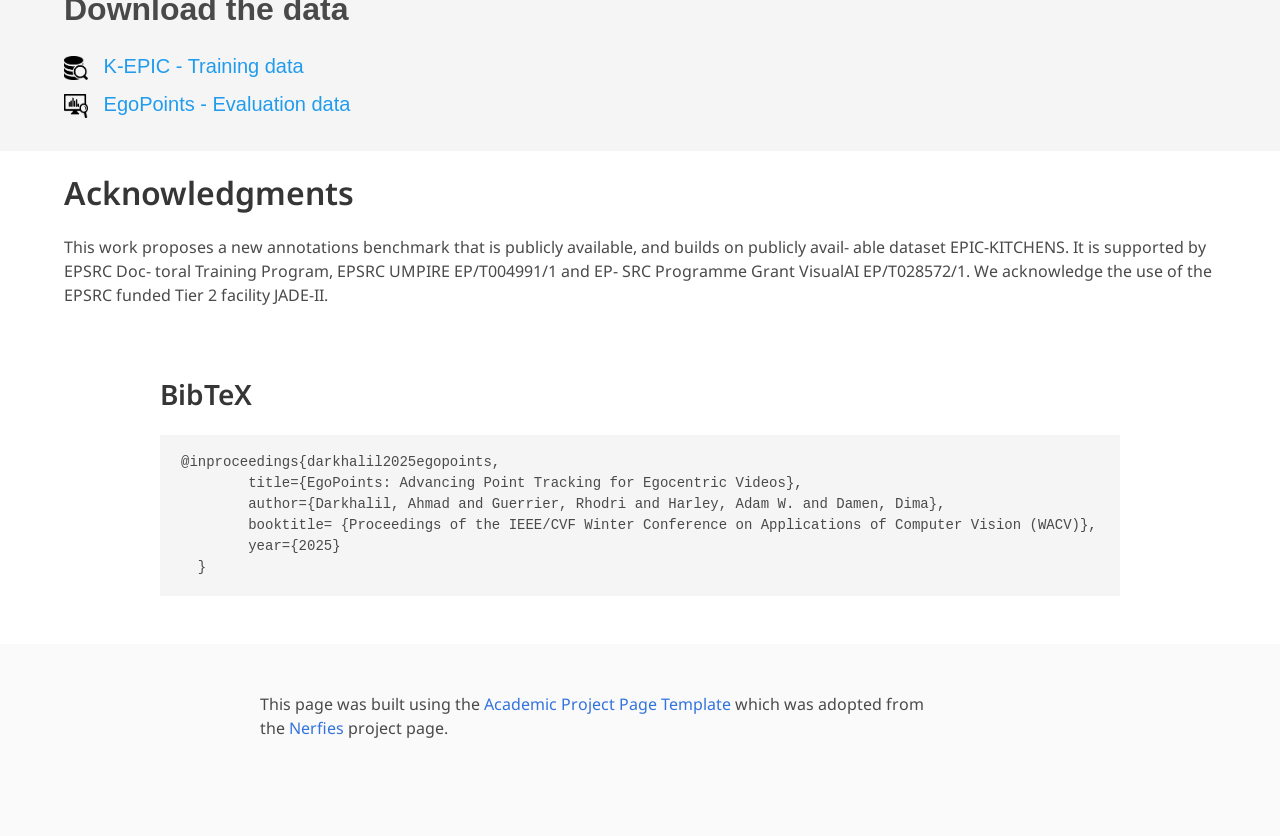
==== commit f1a2bd96: "Update index.html" ====
--- a/EgoPoints/index.html
+++ b/EgoPoints/index.html
@@ -114,29 +114,41 @@
   </div>
 </section>
 
-
-
 <!-- Paper abstract -->
-<section class="section hero is-light">
+<section class="section hero is-light" style="padding-bottom:1rem;">
   <div class="container is-max-desktop">
-
-    <div class="columns is-centered has-text-centered">
+    <div class="columns is-centered">
       <div class="column is-four-fifths">
         <h2 class="title is-3">Abstract</h2>
-        <div class="content has-text-justified">
+        <div class="content has-text-justified" style="margin-bottom:0.5rem;">
           <p>
             We introduce EgoPoints, a benchmark for point tracking in egocentric videos. We annotate 4.7K challenging tracks in egocentric sequences, including 9x more points that go out-of-view and 59x more points that require re-identification (ReID) after returning to view, compared to the popular TAP-Vid-DAVIS evaluation benchmark. To measure the performance of models on such challenging points, we introduce evaluation metrics that particularly monitor tracking on points in-view, out-of-view, and those that require re-identification.
-        </p>
-        <p>
+          </p>
+          <p>
             We then propose a pipeline to create semi-real sequences, with automatic ground truth. We generate 11K sequences by combining dynamic Kubric objects with scene points from EPIC Fields. When fine-tuning state-of-the-art methods on these sequences and evaluating on our annotated EgoPoints sequences, we improve CoTracker across all metrics including the tracking accuracy δ<sup>★</sup><sub>avg</sub> by 2.7 percentage points and accuracy on ReID sequences (ReIDδ<sub>avg</sub>) by 2.4 points. We also improve δ<sup>★</sup><sub>avg</sub> and ReIDδ<sub>avg</sub> of PIPs++ by 0.3 and 2.2 respectively.
-        </p>
-        </div>
-          <div class="is-size-5 publication-authors">
-              <span class="author-block">
-              EgoPoints: <a href="./index.html#sec1" >Visualisation</a> | <a href="./index.html#sec2">Performance Evaluation</a> | <a href="/index.html#sec3">Sample Annotations</a><br/>
-              K-EPIC: <a href="./index.html#sec4">Pipeline</a> | <a href="./index.html#sec5">Sample</a><br/>
-              Fine-Tuned Co-Tracker: <a href="./index.html#sec6">Visualisations</a><br/>
-                  <a href="./index.html#sec7">Code and Download</a> |  <a href="./index.html#sec7">Acknowledgements and Citation</a></span></div>
+          </p>
+        </div>
+
+        <div class="content has-text-justified is-size-5 publication-authors" style="margin-bottom:0;">
+          <span class="author-block">
+            <strong>EgoPoints:</strong>
+            <a href="./index.html#sec1">Visualisation</a> | 
+            <a href="./index.html#sec2">Performance</a> | 
+            <a href="./index.html#sec3">Samples</a>&nbsp;&nbsp;•&nbsp; 
+            
+            <strong>K-EPIC:</strong> 
+            <a href="./index.html#sec4">Pipeline</a> | 
+            <a href="./index.html#sec5">Samples</a>&nbsp;&nbsp; &nbsp; &nbsp; &nbsp; 
+            
+            <strong>Fine-Tuned Co-Tracker:</strong>
+            <a href="./index.html#sec6">Visualisations</a>&nbsp;&nbsp;•&nbsp;  
+            
+            <strong>Resources:</strong>
+            <a href="./index.html#sec7">Code</a> |
+            <a href="./index.html#sec7">Acknowledgements</a>
+          </span>
+        </div>
+
       </div>
     </div>
   </div>
@@ -144,6 +156,17 @@
 <!-- End paper abstract -->
 
 
+<!-- Introduction Section -->
+<section class="section" style="margin-bottom: -2%;" id="sec1">
+  <div class="container">
+    <h1 class="title is-3">Introducing EgoPoints</h1>
+    <p class="subtitle">
+      We compare the performance of several state-of-the-art point on trackers on both DAVIS (left) and EgoPoints (right).
+      These comparisons highlight the complexity and challenges introduced by EgoPoints, as top-performing point trackers 
+      struggle or degrade in the more difficult scenarios it provides.
+    </p>
+  </div>
+</section>
 
 <!-- Introduction Section -->
 <section class="section" style="margin-bottom: -2%;" id="sec1">
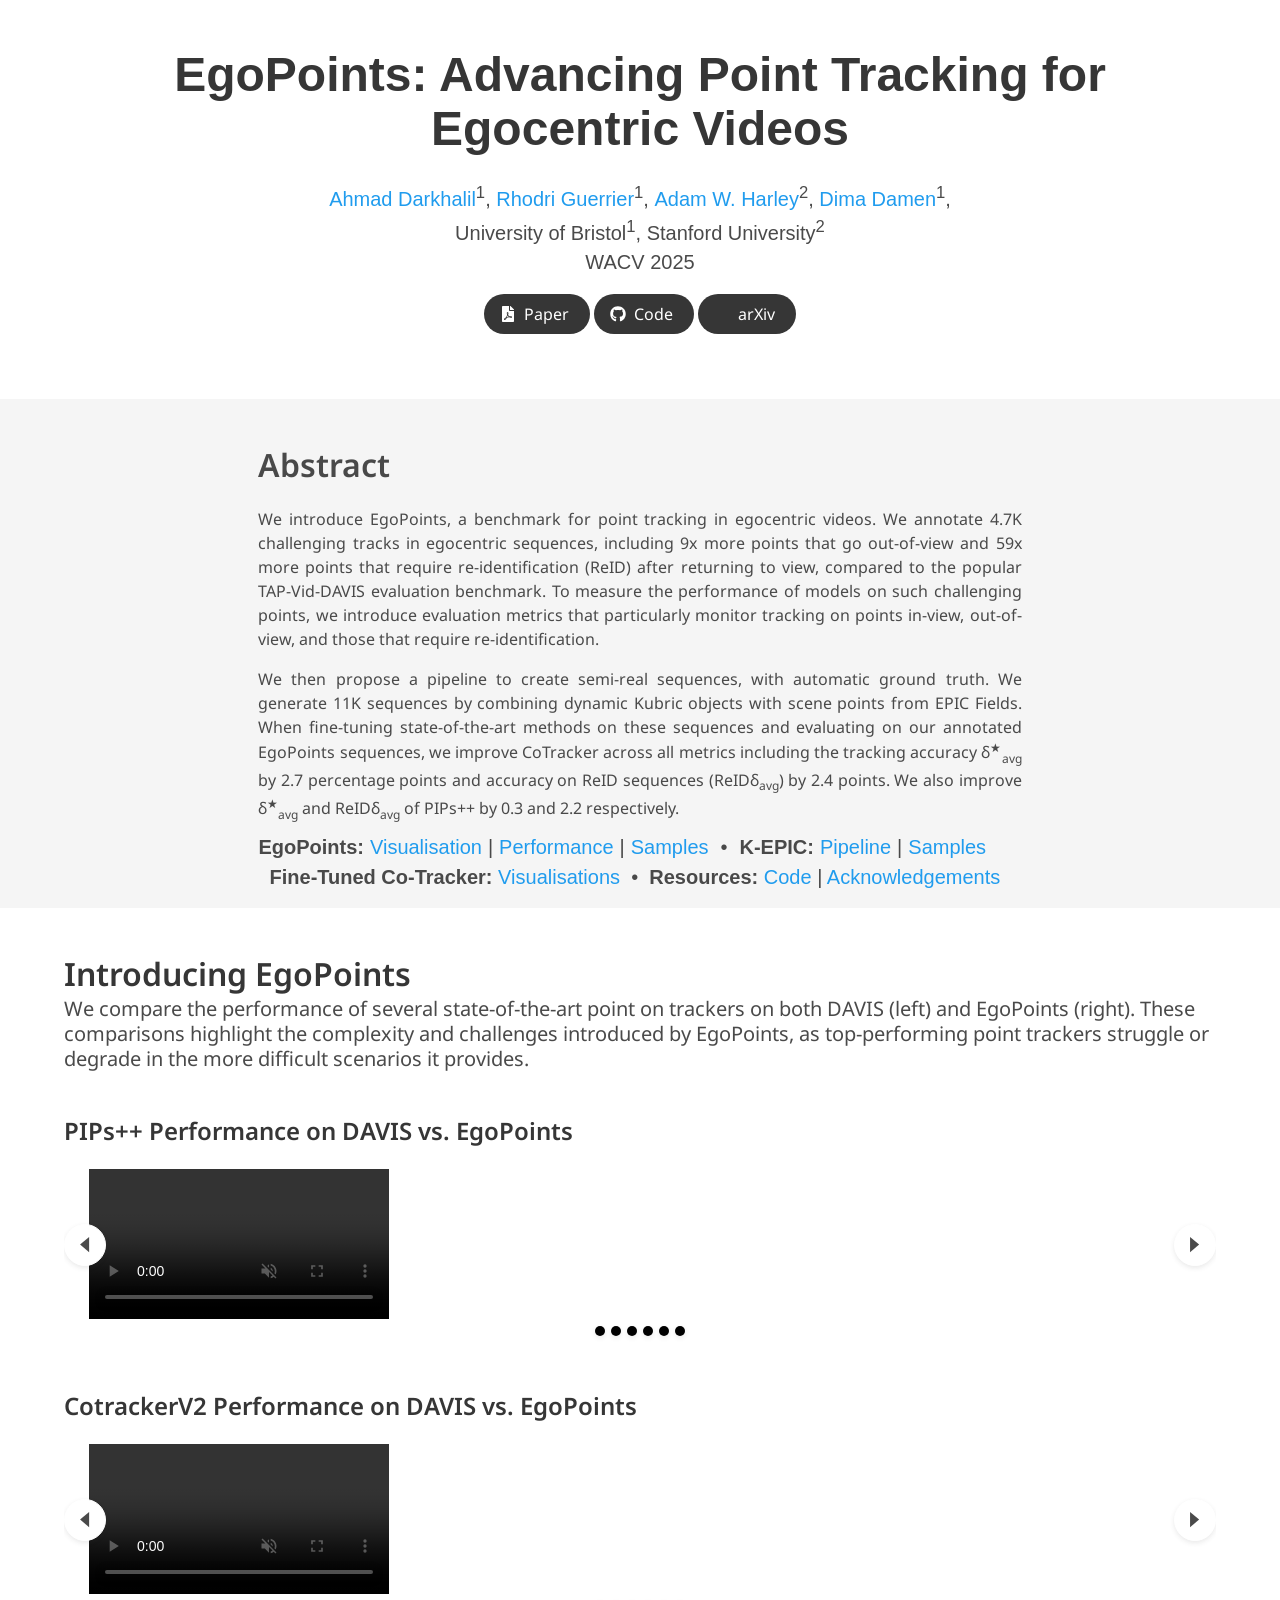
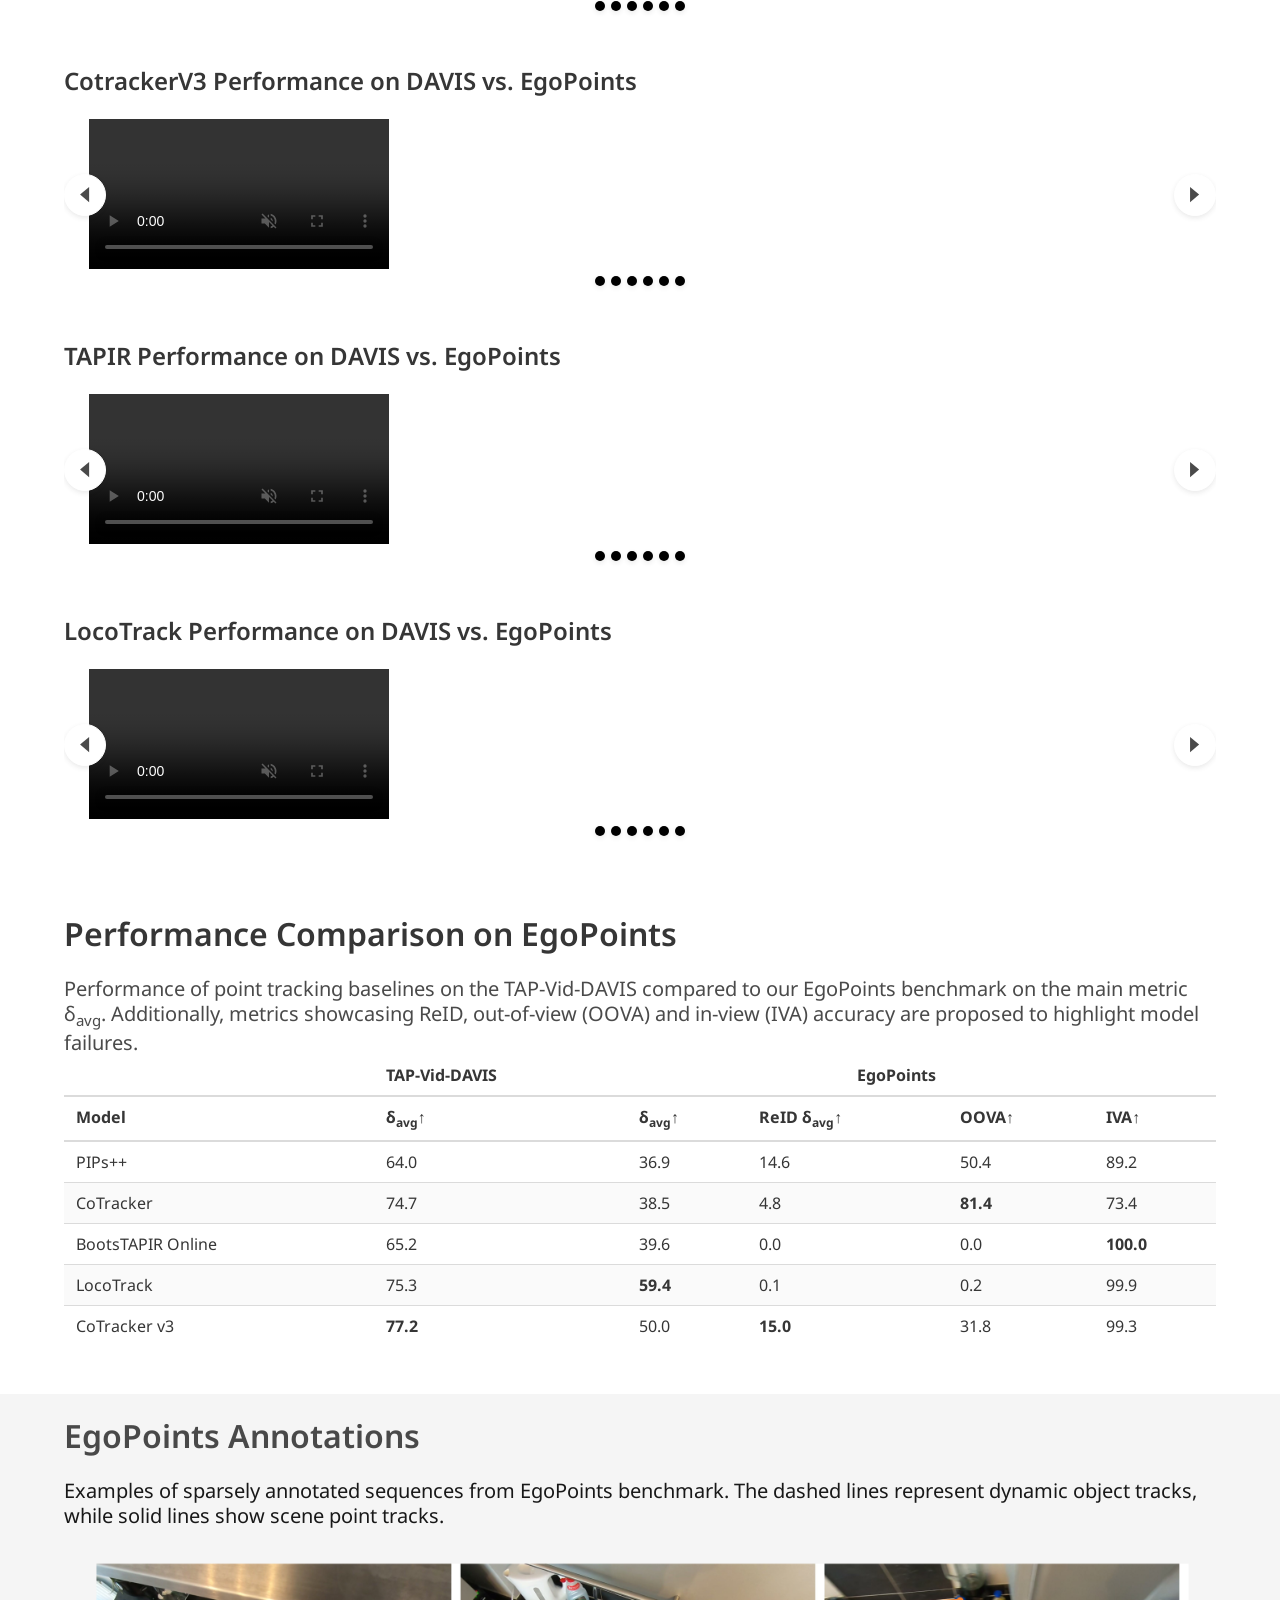
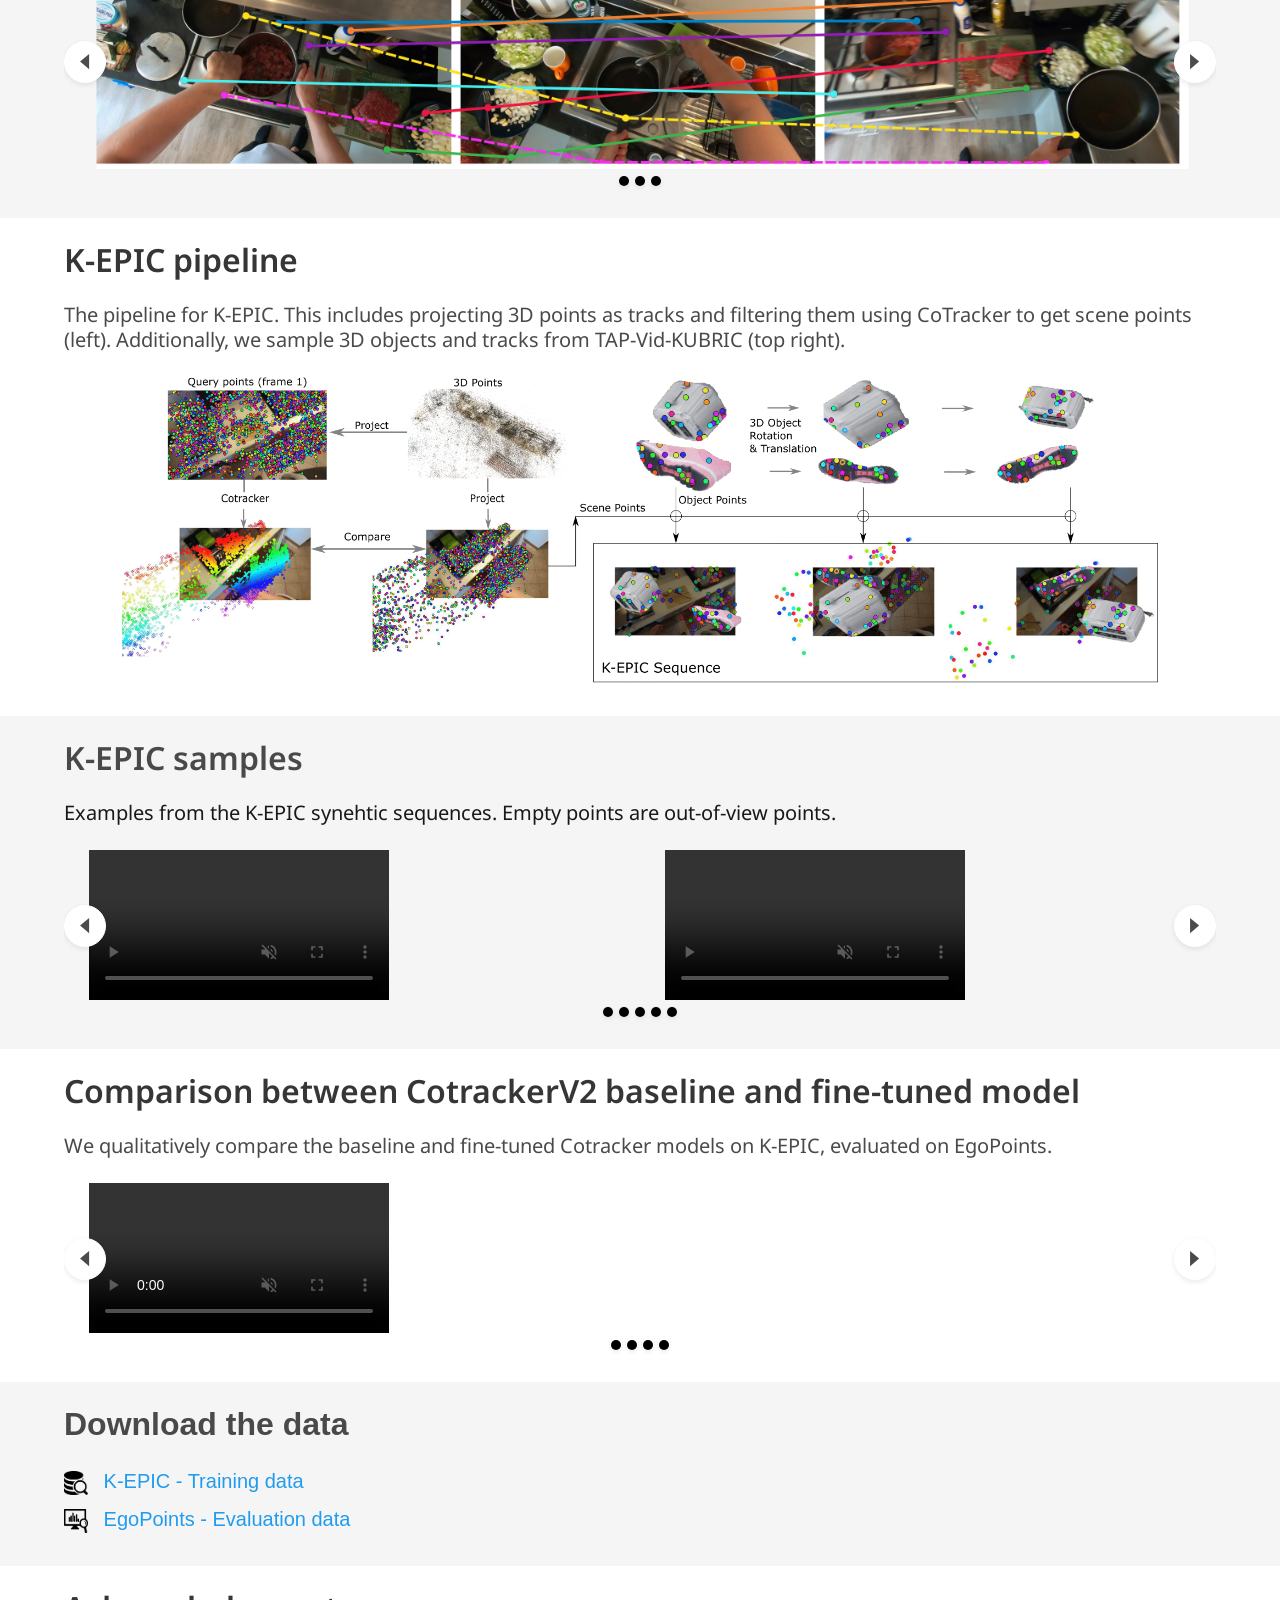
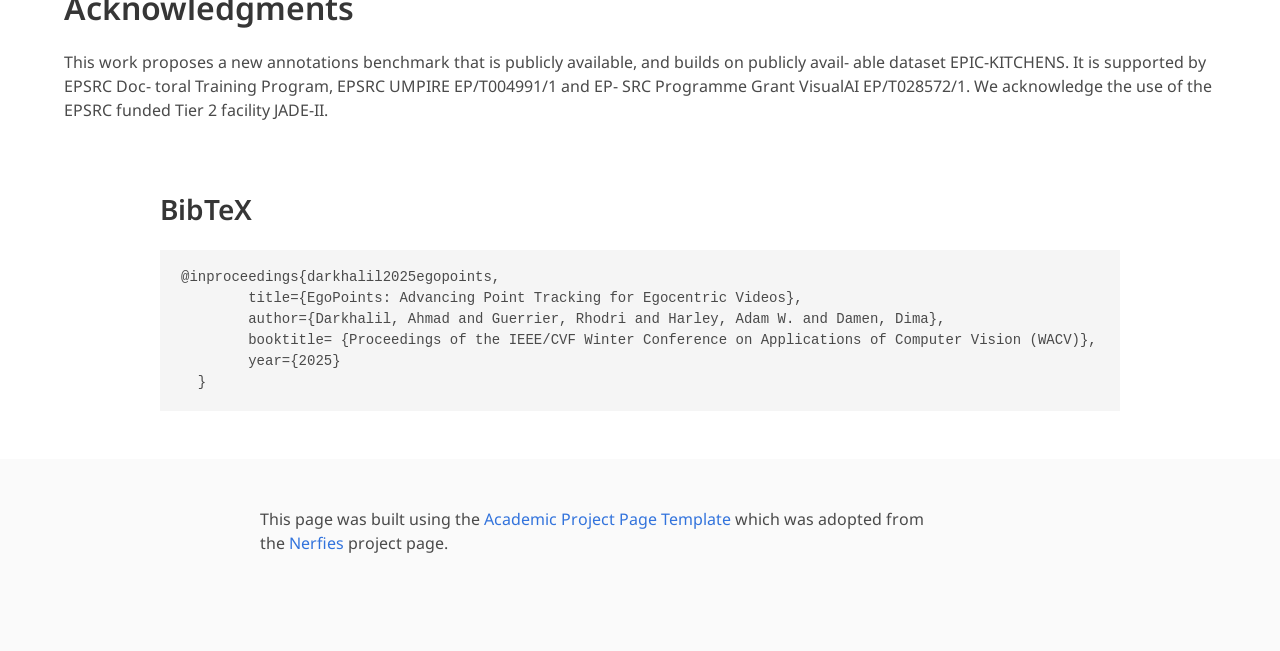
==== commit 42e70d87: "Update index.html" ====
--- a/EgoPoints/index.html
+++ b/EgoPoints/index.html
@@ -168,17 +168,6 @@
   </div>
 </section>
 
-<!-- Introduction Section -->
-<section class="section" style="margin-bottom: -2%;" id="sec1">
-  <div class="container">
-    <h1 class="title is-3">Introducing EgoPoints</h1>
-    <p class="subtitle">
-      We compare the performance of several state-of-the-art point on trackers on both DAVIS (left) and EgoPoints (right).
-      These comparisons highlight the complexity and challenges introduced by EgoPoints, as top-performing point trackers 
-      struggle or degrade in the more difficult scenarios it provides.
-    </p>
-  </div>
-</section>
 
 
 <!-- PIPs++ Subsection -->
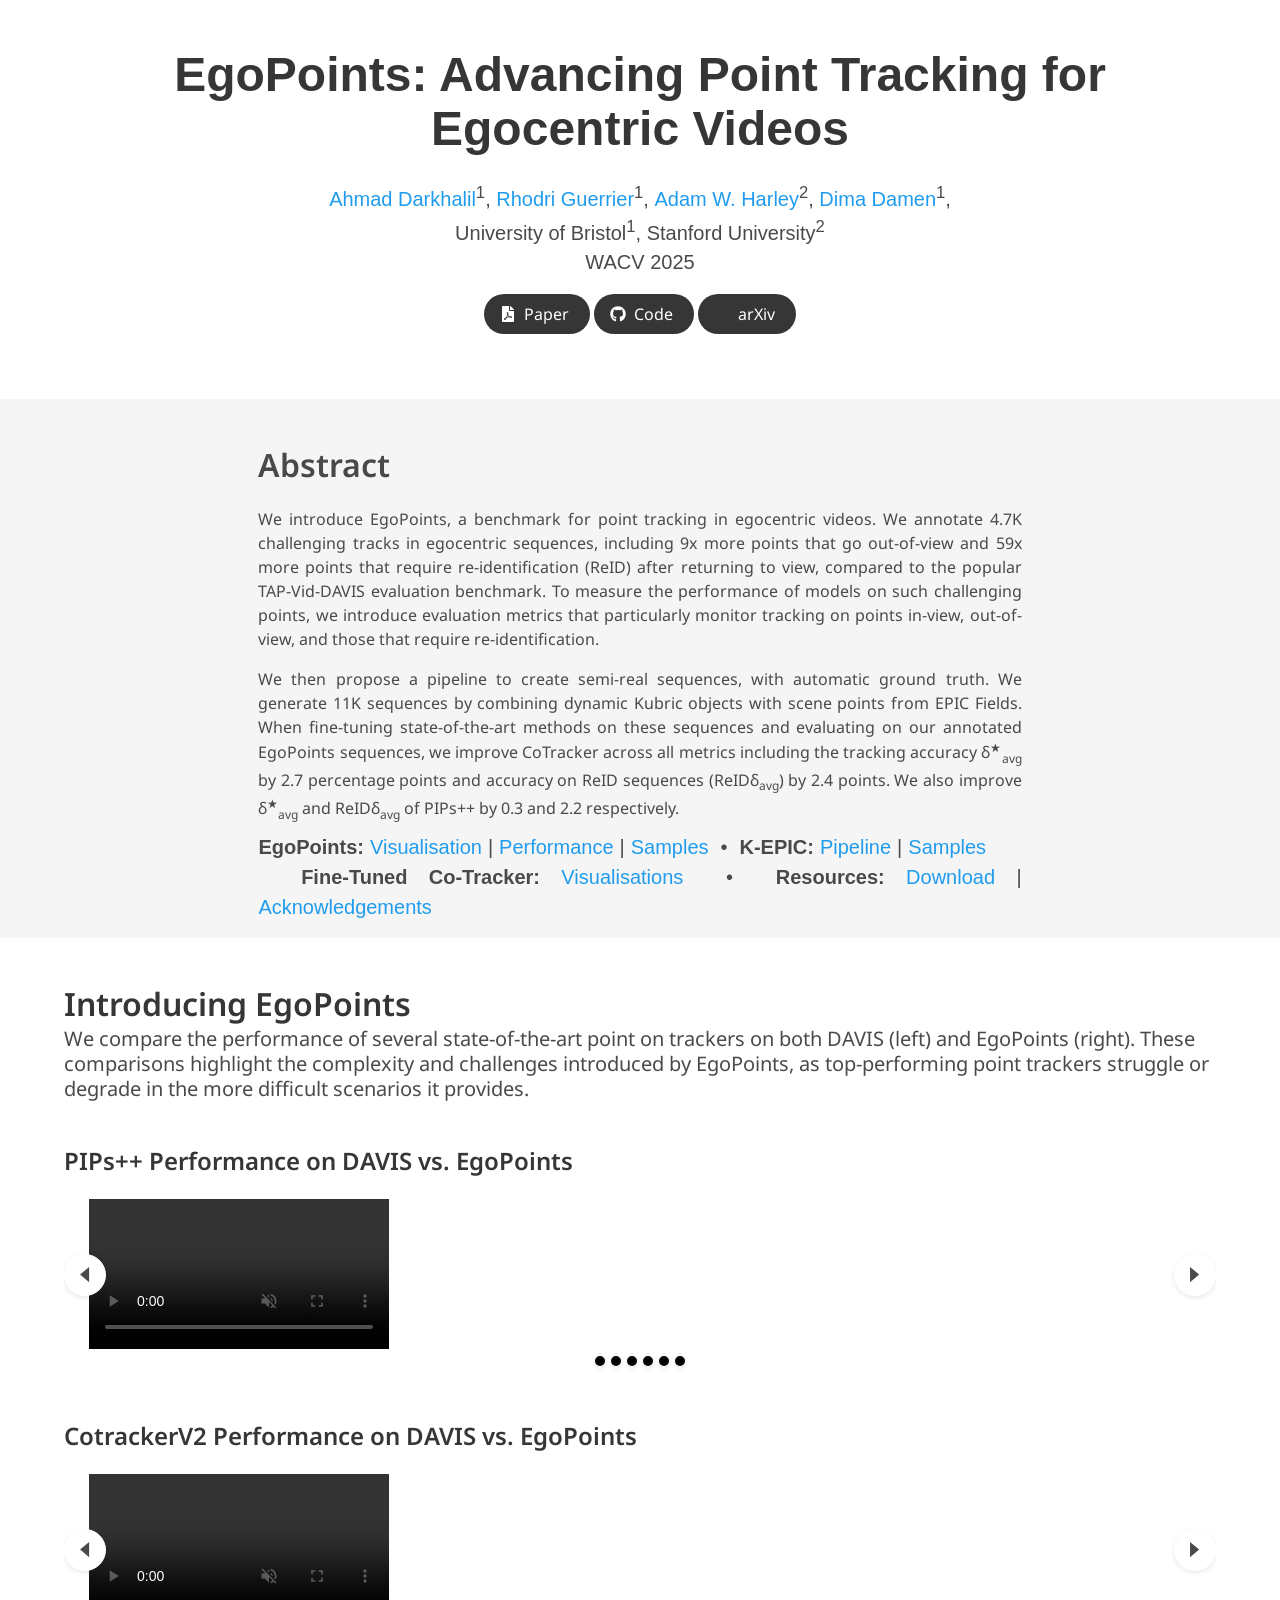
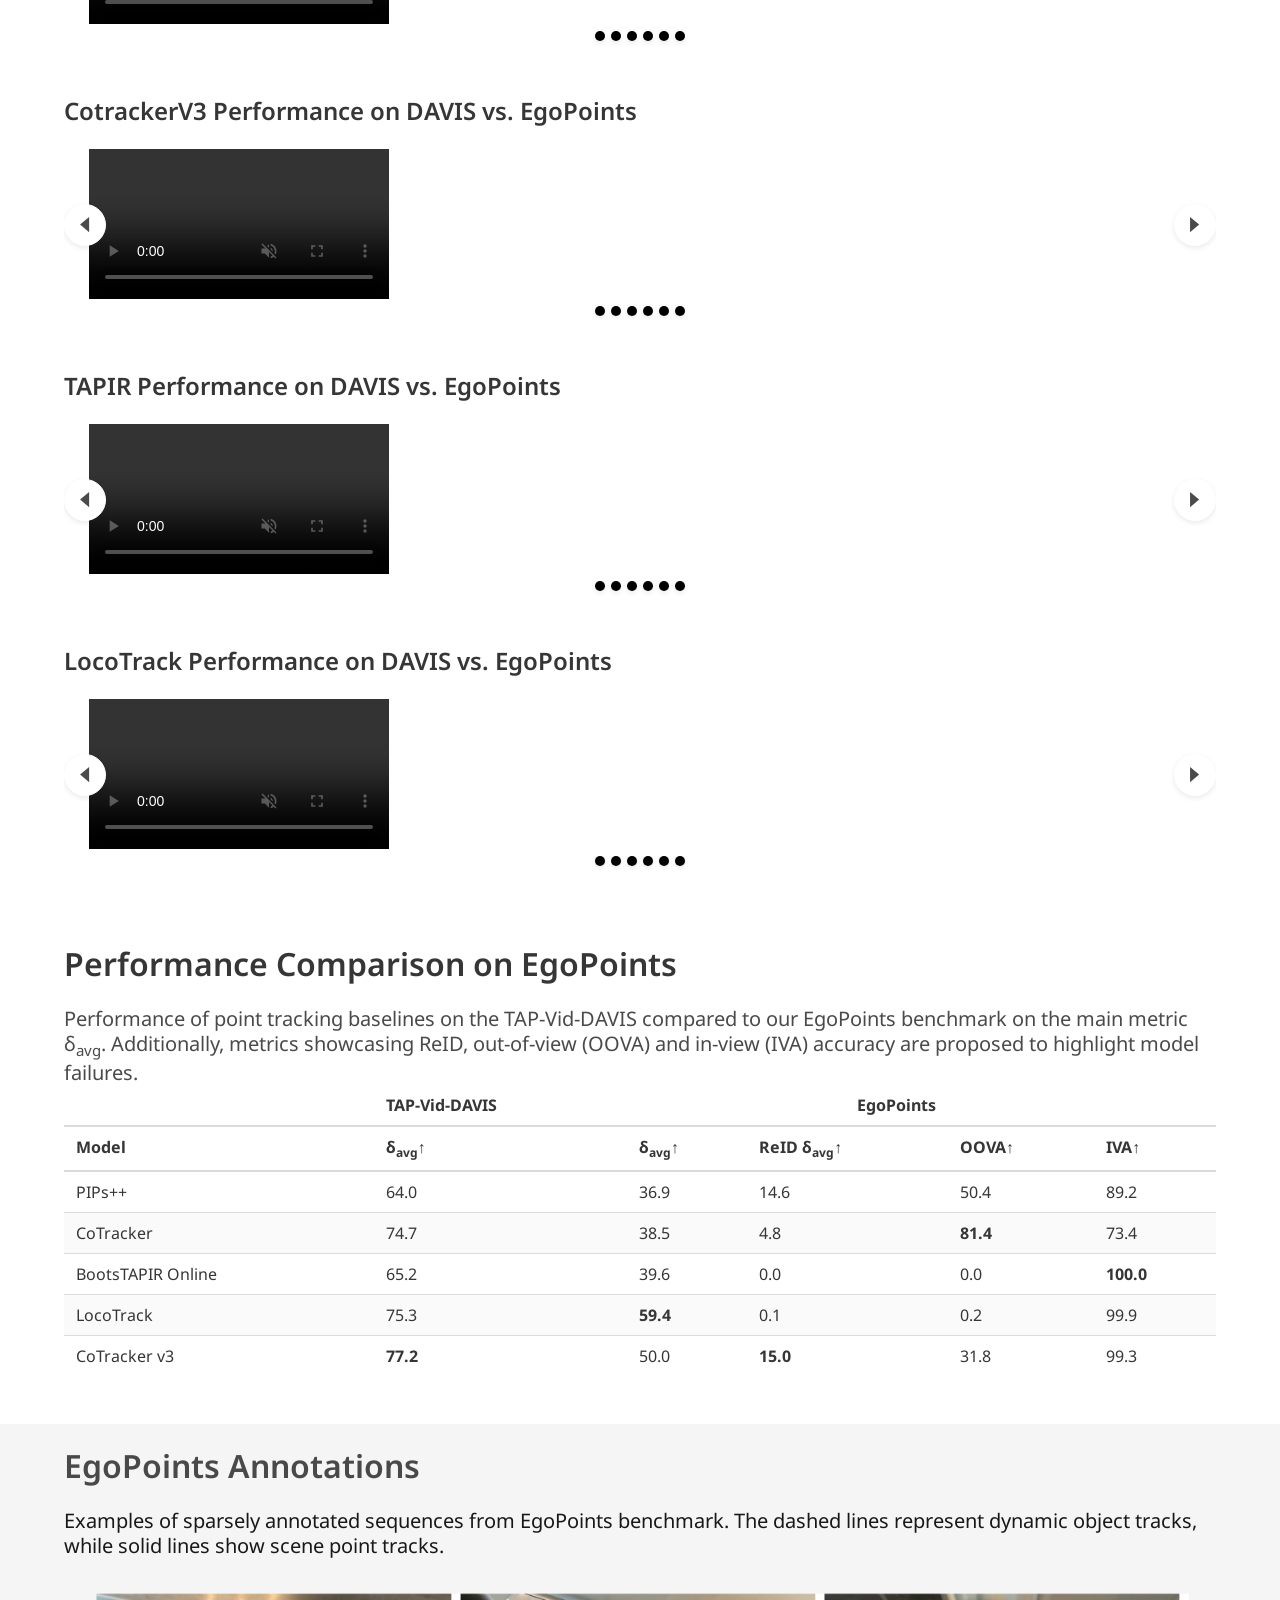
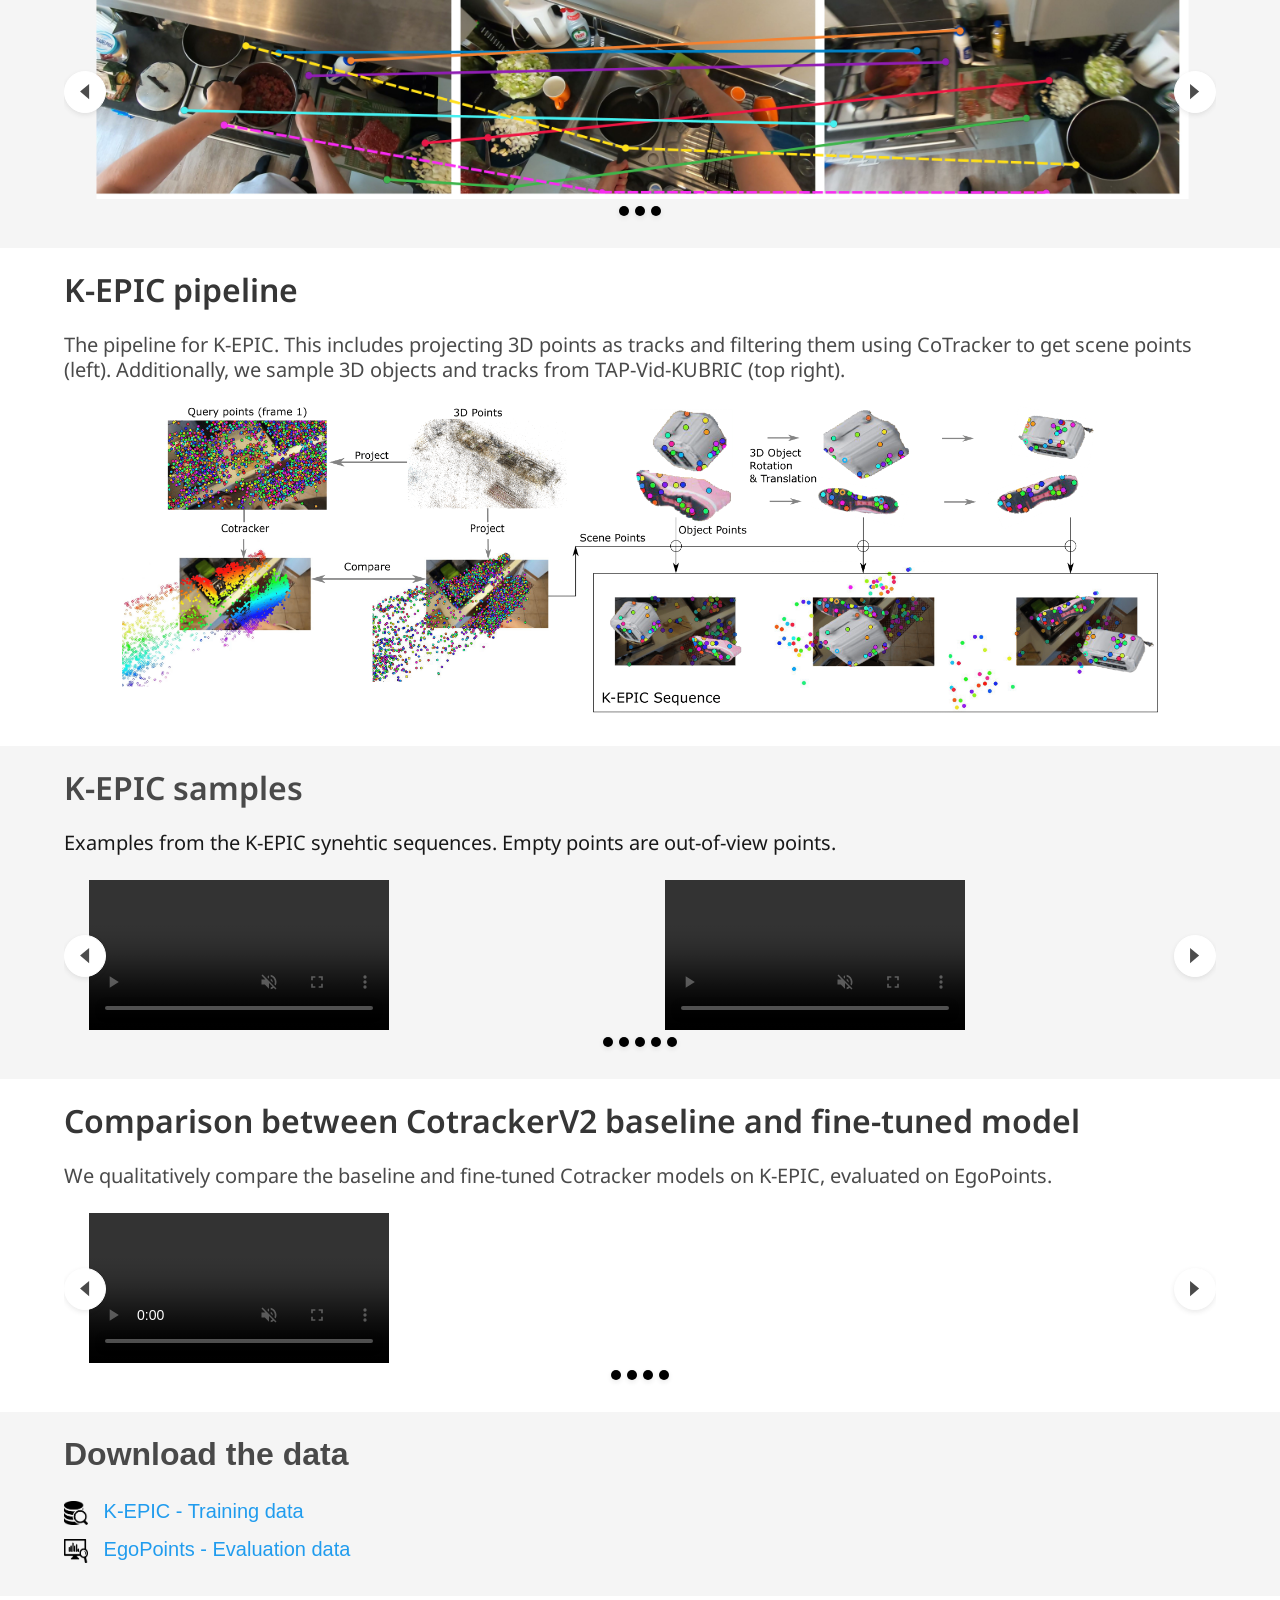
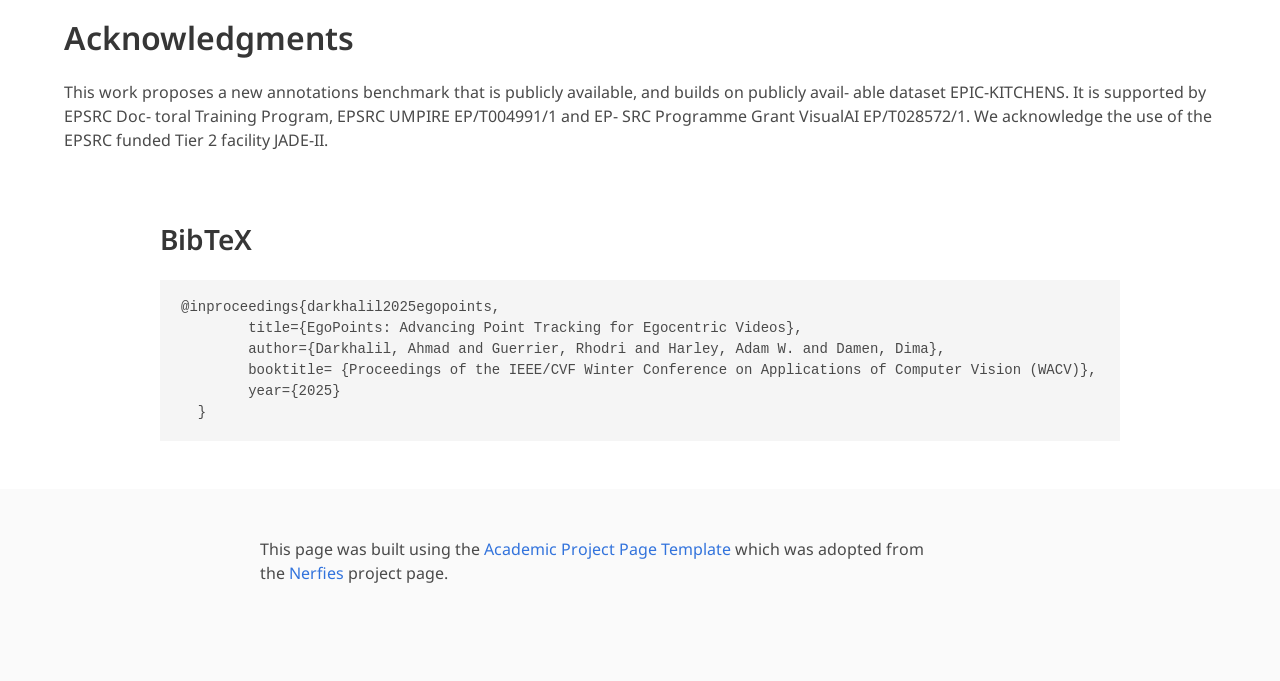
==== commit b522f2b5: "Update index.html" ====
--- a/EgoPoints/index.html
+++ b/EgoPoints/index.html
@@ -144,7 +144,7 @@
             <a href="./index.html#sec6">Visualisations</a>&nbsp;&nbsp;•&nbsp;  
             
             <strong>Resources:</strong>
-            <a href="./index.html#sec7">Code</a> |
+            <a href="./index.html#sec7">Download</a> |
             <a href="./index.html#sec7">Acknowledgements</a>
           </span>
         </div>
